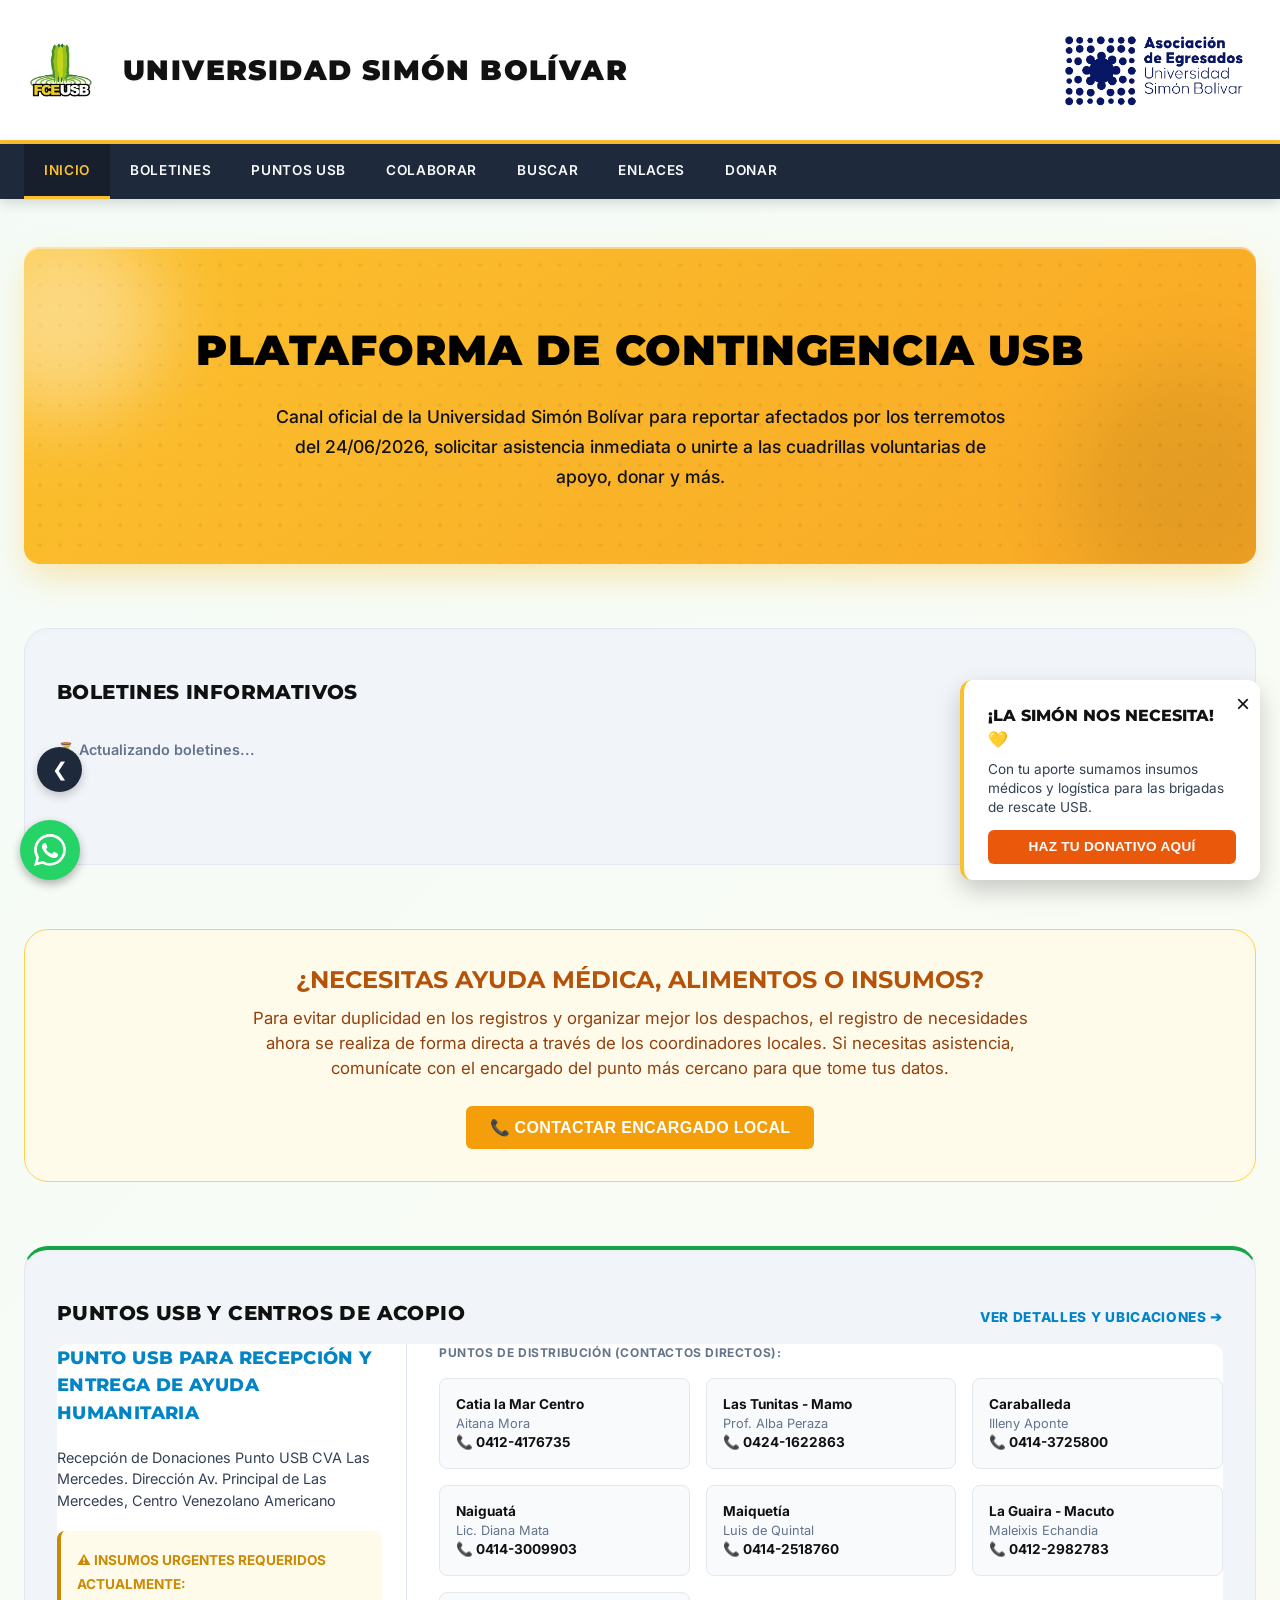
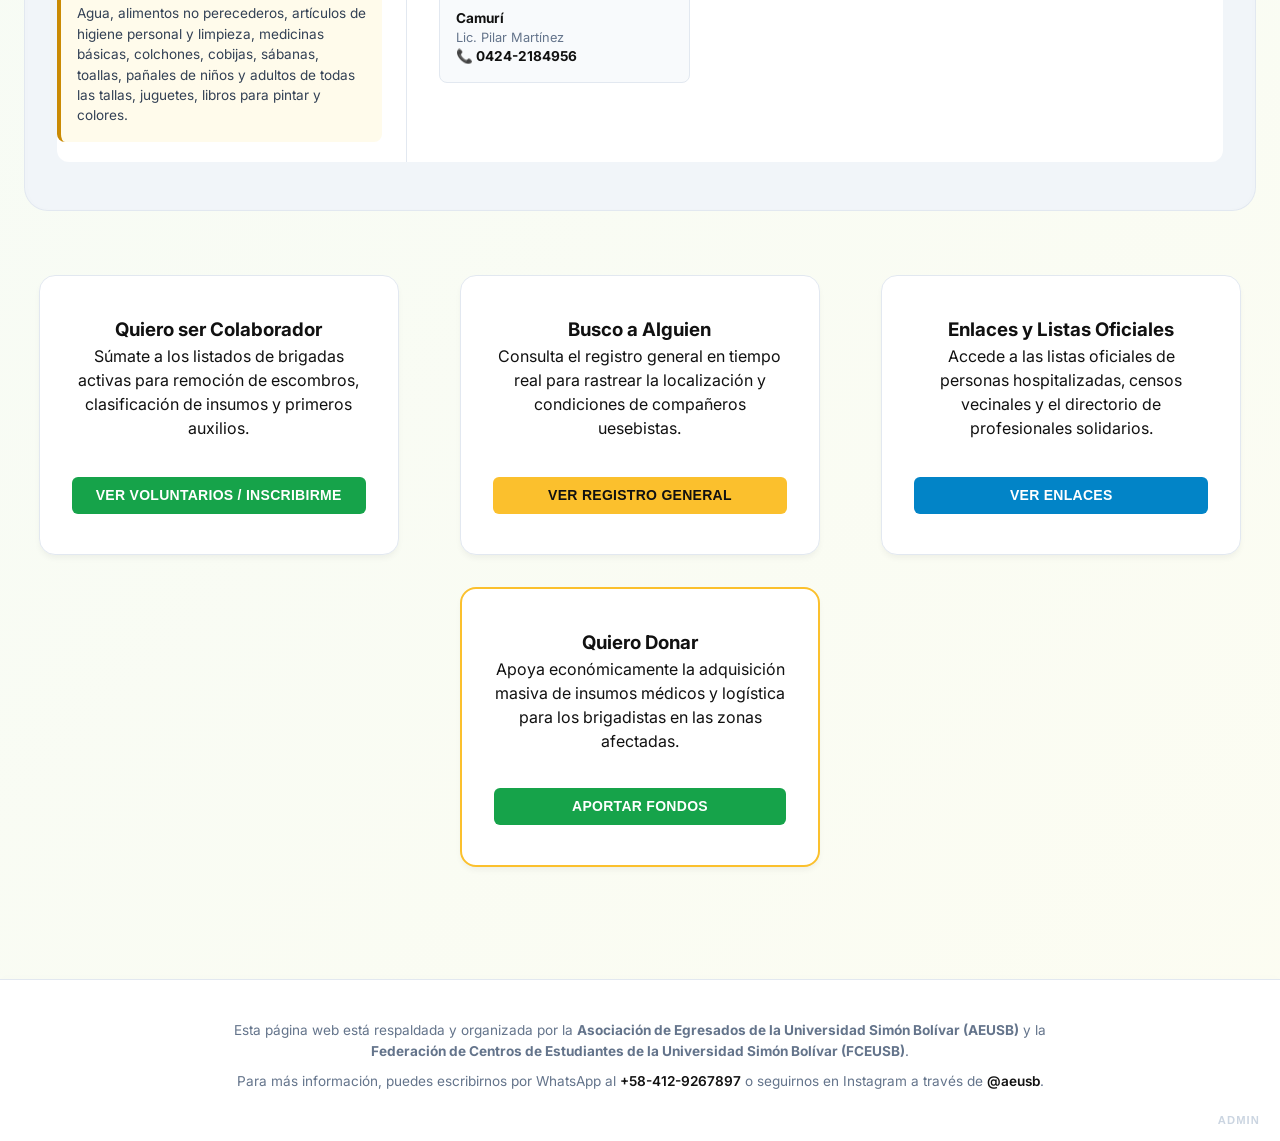
==== index.html @ 389b32c5 "feat: Implement audit system with logging and viewing capabilities for admin users" ====
<!DOCTYPE html>
<html lang="es">
<head>
    <meta charset="UTF-8">
    <meta name="viewport" content="width=device-width, initial-scale=1.0">
    <title>Plataforma de Contingencia USB - Centro de Control Central</title>
    
    <link href="https://fonts.googleapis.com/css2?family=Montserrat:wght@400;500;600;700;800&family=Inter:wght@400;500;600;700&display=swap" rel="stylesheet">
    
    <script src="https://cdnjs.cloudflare.com/ajax/libs/xlsx/0.18.5/xlsx.full.min.js"></script>
    <script src="https://cdn.jsdelivr.net/npm/@supabase/supabase-js@2"></script>
    
    <link rel="stylesheet" href="styles.css">
</head>
<body>

    <div class="brand-bar">
        <div class="container brand-container">
            <div class="brand-left" onclick="navegarA('view-home')">
                <img src="images.png" alt="Logo USB" class="logo-usb">
                <div class="brand-title-block">
                    <h1>Universidad Simón Bolívar</h1>
                </div>
            </div>
            <img src="Logo-AEUSB-fondo-blanco.png" alt="Logo AEUSB" class="logo-aeusb">
        </div>
    </div>

    <nav class="main-nav">
        <div class="container nav-container" id="nav-superior">
            <a class="nav-item active-nav" onclick="navegarA('view-home')">Inicio</a>
            <a class="nav-item" onclick="navegarA('view-todas-noticias')">Boletines</a>
            <a class="nav-item" onclick="navegarA('view-puntos-usb')">Puntos USB</a>
            <a class="nav-item admin-action-header" style="display: none; cursor: pointer;" onclick="navegarA('view-necesito-ayuda')">Censo Ayuda</a>
            <a class="nav-item" onclick="navegarA('view-colaborar')">Colaborar</a>
            <a class="nav-item" onclick="navegarA('view-buscar')">Buscar</a>
            <a class="nav-item" onclick="navegarA('view-enlaces')">Enlaces</a>
            <a class="nav-item" onclick="navegarA('view-donar')">Donar</a>
            <a class="nav-item admin-action-header" style="display: none; cursor: pointer;" onclick="navegarA('view-inventario')">Inventario</a>
            <a class="nav-item admin-action-header" style="display: none; cursor: pointer;" onclick="navegarA('view-etiquetas-logistica'); cargarTablaLogisticaFuerza();">Logística</a>
        </div>
    </nav>

    <main class="main-layout">
        <div class="container">
            
            <!-- ============================================== -->
            <!-- VISTA: HOME (MENÚ PRINCIPAL) -->
            <!-- ============================================== -->
            <section class="app-view active" id="view-home">
                <div class="home-hero">
                    <h2>Plataforma de Contingencia USB</h2>
                    <p>Canal oficial de la Universidad Simón Bolívar para reportar afectados por los terremotos del 24/06/2026, solicitar asistencia inmediata o unirte a las cuadrillas voluntarias de apoyo, donar y más.</p>
                </div>

                <div class="seccion-destacada">
                    <div class="news-header-wrapper">
                        <div class="news-section-header" style="margin-bottom: 0;">
                            <h3>Boletines Informativos</h3>
                        </div>
                        <a class="btn-ver-todas" onclick="navegarA('view-todas-noticias')">Ver todas ➔</a>
                    </div>
                    
                    <div class="carousel-wrapper">
                        <button class="carousel-arrow left" onclick="moverCarrusel(-1)">&#10094;</button>
                        <div class="news-carousel-container" id="carrusel-noticias">
                            <div style="color: var(--text-muted); font-size: 0.9rem; padding: 1rem 0; font-weight: 600;">⏳ Actualizando boletines...</div>
                        </div>
                        <button class="carousel-arrow right" onclick="moverCarrusel(1)">&#10095;</button>
                    </div>
                </div>

                <div class="seccion-destacada" style="background-color: #fffbeb; border-color: #fcd34d; padding: 2rem; margin-bottom: 2rem; text-align: center;">
                    <h3 style="font-family: 'Montserrat', sans-serif; font-size: 1.5rem; color: #b45309; margin-bottom: 0.5rem; text-transform: uppercase;">¿Necesitas ayuda médica, alimentos o insumos?</h3>
                    <p style="color: #92400e; font-size: 1.05rem; max-width: 800px; margin: 0 auto 1.5rem auto;">Para evitar duplicidad en los registros y organizar mejor los despachos, el registro de necesidades ahora se realiza de forma directa a través de los coordinadores locales. Si necesitas asistencia, comunícate con el encargado del punto más cercano para que tome tus datos.</p>
                    <button class="btn" style="font-weight: 700; font-size: 1rem; padding: 0.75rem 1.5rem; background-color: #f59e0b; color: white; border: none;" onclick="navegarA('view-puntos-usb')">📞 Contactar Encargado Local</button>
                </div>

                <div class="seccion-destacada" style="border-top: 4px solid var(--success);">
                    <div class="news-header-wrapper">
                        <div class="news-section-header" style="margin-bottom: 0;">
                            <h3>Puntos USB y Centros de Acopio</h3>
                        </div>
                        <a class="btn-ver-todas" onclick="navegarA('view-puntos-usb')">Ver detalles y ubicaciones ➔</a>
                    </div>
                    
                    <div class="acopio-banner-card" style="margin-bottom: 0; box-shadow: none; border: none; padding: 0;">
                        <div class="acopio-info-side">
                            <h4 style="color: #0284c7;">Punto USB para recepción y Entrega de Ayuda Humanitaria</h4>
                            <p style="font-size: 0.9rem; color: var(--gray-700); margin-bottom: 1.25rem;">Recepción de Donaciones Punto USB CVA Las Mercedes. Dirección Av. Principal de Las Mercedes, Centro Venezolano Americano</p>
                            
                            <div style="background-color: #fffbeb; padding: 1rem; border-radius: 8px; border-left: 4px solid var(--warning); margin-bottom: 1.25rem;">
                                <strong style="color: var(--warning); font-size: 0.85rem; text-transform: uppercase;">⚠️ Insumos urgentes requeridos actualmente:</strong>
                                <p style="font-size: 0.85rem; color: var(--gray-700); margin-top: 0.5rem; line-height: 1.5;">Agua, alimentos no perecederos, artículos de higiene personal y limpieza, medicinas básicas, colchones, cobijas, sábanas, toallas, pañales de niños y adultos de todas las tallas, juguetes, libros para pintar y colores.</p>
                            </div>
                        </div>

                        <div>
                            <p style="font-size: 0.75rem; font-weight: 700; text-transform: uppercase; color: var(--text-muted); margin-bottom: 1rem; letter-spacing: 0.05em;">Puntos de Distribución (Contactos Directos):</p>
                            <ul class="acopio-list-grid">
                                <li><strong>Catia la Mar Centro</strong><br><span style="color: var(--text-muted); font-size: 0.8rem;">Aitana Mora</span><br><span style="color: var(--primary); font-weight: bold;">📞 0412-4176735</span></li>
                                <li><strong>Las Tunitas - Mamo</strong><br><span style="color: var(--text-muted); font-size: 0.8rem;">Prof. Alba Peraza</span><br><span style="color: var(--primary); font-weight: bold;">📞 0424-1622863</span></li>
                                <li><strong>Caraballeda</strong><br><span style="color: var(--text-muted); font-size: 0.8rem;">Illeny Aponte</span><br><span style="color: var(--primary); font-weight: bold;">📞 0414-3725800</span></li>
                                <li><strong>Naiguatá</strong><br><span style="color: var(--text-muted); font-size: 0.8rem;">Lic. Diana Mata</span><br><span style="color: var(--primary); font-weight: bold;">📞 0414-3009903</span></li>
                                <li><strong>Maiquetía</strong><br><span style="color: var(--text-muted); font-size: 0.8rem;">Luis de Quintal</span><br><span style="color: var(--primary); font-weight: bold;">📞 0414-2518760</span></li>
                                <li><strong>La Guaira - Macuto</strong><br><span style="color: var(--text-muted); font-size: 0.8rem;">Maleixis Echandia</span><br><span style="color: var(--primary); font-weight: bold;">📞 0412-2982783</span></li>
                                <li><strong>Camurí</strong><br><span style="color: var(--text-muted); font-size: 0.8rem;">Lic. Pilar Martínez</span><br><span style="color: var(--primary); font-weight: bold;">📞 0424-2184956</span></li>
                            </ul>
                        </div>
                    </div>
                </div>
                
                <div class="home-grid-buttons">
                    <div class="action-card admin-action-header" style="display: none;" onclick="navegarA('view-necesito-ayuda')">
                        <div>
                            <h3>Censo de Afectados</h3>
                            <p>Módulo exclusivo para administradores. Ingresa y gestiona los requerimientos de la comunidad en tu punto de acopio.</p>
                        </div>
                        <button class="btn btn-warning btn-block">Gestionar Solicitudes</button>
                    </div>

                    <div class="action-card admin-action-header" style="display: none;" onclick="navegarA('view-inventario')">
                        <div>
                            <h3>Inventario General</h3>
                            <p>Consulta y gestiona las existencias de medicinas, alimentos, higiene y refugio en los puntos de acopio.</p>
                        </div>
                        <button class="btn btn-primary btn-block" style="background-color: #3b82f6; color: white;">Ver Inventario</button>
                    </div>

                    <div class="action-card" onclick="navegarA('view-colaborar')">
                        <div>
                            <h3>Quiero ser Colaborador</h3>
                            <p>Súmate a los listados de brigadas activas para remoción de escombros, clasificación de insumos y primeros auxilios.</p>
                        </div>
                        <button class="btn btn-success btn-block">Ver Voluntarios / Inscribirme</button>
                    </div>

                    <div class="action-card" onclick="navegarA('view-buscar')">
                        <div>
                            <h3>Busco a Alguien</h3>
                            <p>Consulta el registro general en tiempo real para rastrear la localización y condiciones de compañeros uesebistas.</p>
                        </div>
                        <button class="btn btn-primary btn-block">Ver Registro General</button>
                    </div>

                    <div class="action-card" onclick="navegarA('view-enlaces')">
                        <div>
                            <h3>Enlaces y Listas Oficiales</h3>
                            <p>Accede a las listas oficiales de personas hospitalizadas, censos vecinales y el directorio de profesionales solidarios.</p>
                        </div>
                        <button class="btn btn-primary btn-block" style="background-color: #0284c7; color: white;">Ver Enlaces</button>
                    </div>

                    <div class="action-card donate-pulse" onclick="navegarA('view-donar')">
                        <div>
                            <h3>Quiero Donar</h3>
                            <p>Apoya económicamente la adquisición masiva de insumos médicos y logística para los brigadistas en las zonas afectadas.</p>
                        </div>
                        <button class="btn btn-success btn-block" style="background-color: var(--success);">Aportar Fondos</button>
                    </div>

                    <div class="action-card admin-action-header" id="btn-acceso-logistica" style="display: none; border-top: 4px solid #f59e0b;">
                        <div style="text-align: center; margin-bottom: 1.5rem; flex: 1;">
                            <h3 style="font-size: 1.25rem; margin-bottom: 0.5rem; color: var(--slate-800); text-transform: uppercase;">Logística y Envíos</h3>
                            <p style="color: var(--text-muted); font-size: 0.95rem; margin: 0;">Panel de control para registrar pedidos y generar las facturas de despacho.</p>
                        </div>
                        <button class="btn btn-block" style="background-color: #f59e0b; color: white; border: none; font-weight: bold;" onclick="navegarA('view-etiquetas-logistica'); cargarTablaLogisticaFuerza();">GESTIONAR DESPACHOS</button>    
                    </div>

                    <div class="action-card" id="btn-auditoria-admin" style="display: none; border-top: 4px solid #1e293b;" onclick="verAuditoria()">
                        <div style="text-align: center; margin-bottom: 1.5rem; flex: 1;">
                            <h3 style="font-size: 1.25rem; margin-bottom: 0.5rem; color: #1e293b; text-transform: uppercase;">🕵️Auditoría General</h3>
                            <p style="color: var(--text-muted); font-size: 0.95rem; margin: 0;">Registro de cambios, subidas y eliminaciones.</p>
                        </div>
                        <button class="btn btn-block" style="background-color: #1e293b; color: white; border: none; font-weight: bold;">VER HISTORIAL</button>    
                    </div>
                </div>
            </section>

            <!-- ============================================== -->
            <!-- VISTA: PUNTOS USB (TARJETAS CON WHATSAPP) -->
            <!-- ============================================== -->
            <section class="app-view" id="view-puntos-usb">
                <div class="toolbar"><button class="btn btn-primary" onclick="navegarA('view-home')">⬅ Volver al inicio</button></div>
                
                <div class="dashboard-hero" style="background-color: var(--slate-800); color: white; padding: 3rem 2rem; margin-bottom: 2.5rem; text-align: center;">
                    <h2 style="font-family: 'Montserrat', sans-serif; font-size: 2rem; color: var(--accent); margin-bottom: 1rem; text-transform: uppercase;">Red de Distribución USB</h2>
                    <p style="max-width: 800px; margin: 0 auto; font-size: 1.05rem; line-height: 1.6; color: #e2e8f0;">Conoce a detalle los puntos estratégicos donde estaremos canalizando la ayuda humanitaria recolectada en el CVA.</p>
                </div>

                <div class="admin-action-header" id="panel-estadisticas-admin" style="display: none; margin-bottom: 2.5rem;">
                    <div class="dashboard-hero" style="background-color: #0f172a; padding: 2rem; border-radius: 12px; margin-bottom: 0;">
                        <h3 style="font-family: 'Montserrat', sans-serif; font-size: 1.4rem; color: #f59e0b; margin-bottom: 1rem; text-transform: uppercase; text-align: center;">📊 Conteo de Afectados por Punto</h3>
                        <div class="stats-bar" id="stats-puntos-acopio" style="margin-top: 0; justify-content: center; display: flex; flex-wrap: wrap; gap: 15px;">
                            <div style="text-align: center; color: #94a3b8; width: 100%;">Cargando estadísticas...</div>
                        </div>
                    </div>
                </div>

                <div style="background-color: #f0fdf4; color: #166534; padding: 1.5rem; border-radius: 12px; font-size: 0.95rem; margin-bottom: 2.5rem; border-left: 5px solid var(--success); line-height: 1.6; box-shadow: 0 4px 6px -1px rgba(0,0,0,0.05);">
                    <strong>AVISO IMPORTANTE:</strong> Estos puntos de distribución están destinados <strong>exclusivamente</strong> a brindar apoyo a miembros de la comunidad USB (Estudiantes, profesores, personal administrativo/obrero, egresados y familiares directos).
                </div>

                <div style="background-color: #fffbeb; color: #92400e; padding: 1.5rem; border-radius: 12px; font-size: 0.95rem; margin-bottom: 2.5rem; border-left: 5px solid var(--warning); line-height: 1.6; box-shadow: 0 4px 6px -1px rgba(0,0,0,0.05);">
                    <h4 style="margin: 0 0 0.5rem 0; color: #b45309; font-size: 1.1rem; text-transform: uppercase;">¿Necesitas solicitar insumos?</h4>
                    Si tú o tu familia requieren asistencia (alimentos, agua, higiene, medicinas o refugio), <strong>ponte en contacto vía WhatsApp o llamada con la persona encargada del punto USB más cercano a tu zona</strong> detallado a continuación. Ellos se encargarán de ingresarte al censo oficial y manifestar tus necesidades.
                </div>

                <div style="margin-bottom: 2.5rem; border-radius: 12px; overflow: hidden; border: 1px solid var(--gray-200); box-shadow: 0 10px 15px -3px rgba(0,0,0,0.05);">
                    <div style="background-color: var(--slate-800); color: white; padding: 1rem 1.5rem; display: flex; justify-content: space-between; align-items: center; flex-wrap: wrap; gap: 10px;">
                        <h3 style="margin: 0; font-family: 'Montserrat', sans-serif; font-size: 1.1rem; text-transform: uppercase; color: var(--accent);">🗺️ Ubicación de los Puntos</h3>
                        <a href="https://www.google.com/maps/d/u/0/edit?mid=1zvJrayhhGa_VtWbytYlrQFCsQpmw_F4&usp=sharing" target="_blank" class="btn btn-primary" style="padding: 0.5rem 1rem; font-size: 0.85rem; background-color: var(--accent); color: var(--primary); text-decoration: none; font-weight: bold;">📍 Abrir en Google Maps</a>
                    </div>
                    <iframe src="https://www.google.com/maps/d/embed?mid=1zvJrayhhGa_VtWbytYlrQFCsQpmw_F4" width="100%" height="450" style="border:0; display: block;" allowfullscreen="" loading="lazy" title="Mapa de Puntos USB"></iframe>
                </div>

                <div style="display: grid; grid-template-columns: repeat(auto-fit, minmax(320px, 1fr)); gap: 2rem;">
                    
                    <div class="panel-card" style="margin: 0; display: flex; flex-direction: column; height: 100%; border-top: 4px solid var(--success);">
                        <div class="panel-header" style="background-color: white;">
                            <div class="panel-title" style="color: var(--success); font-size: 1.1rem;">📍 Catia la Mar Centro</div>
                        </div>
                        <div class="panel-body" style="flex: 1; display: flex; flex-direction: column;">
                            <p style="margin-bottom: 0.75rem; font-size: 0.95rem;"><strong>Encargada:</strong> Aitana Mora</p>
                            <p style="margin-bottom: 1.5rem; font-size: 0.95rem;"><strong>Teléfono:</strong> 0412-4176735</p>
                            <a href="https://wa.me/584124176735" target="_blank" class="btn btn-success btn-block" style="margin-top: auto;">Hablar por WhatsApp</a>
                        </div>
                    </div>

                    <div class="panel-card" style="margin: 0; display: flex; flex-direction: column; height: 100%; border-top: 4px solid var(--success);">
                        <div class="panel-header" style="background-color: white;">
                            <div class="panel-title" style="color: var(--success); font-size: 1.1rem;">📍 Las Tunitas - Mamo</div>
                        </div>
                        <div class="panel-body" style="flex: 1; display: flex; flex-direction: column;">
                            <p style="margin-bottom: 0.75rem; font-size: 0.95rem;"><strong>Encargada:</strong> Prof. Alba Peraza</p>
                            <p style="margin-bottom: 1.5rem; font-size: 0.95rem;"><strong>Teléfono:</strong> 0424-1622863</p>
                            <a href="https://wa.me/584241622863" target="_blank" class="btn btn-success btn-block" style="margin-top: auto;">Hablar por WhatsApp</a>
                        </div>
                    </div>

                    <div class="panel-card" style="margin: 0; display: flex; flex-direction: column; height: 100%; border-top: 4px solid var(--success);">
                        <div class="panel-header" style="background-color: white;">
                            <div class="panel-title" style="color: var(--success); font-size: 1.1rem;">📍 Caraballeda</div>
                        </div>
                        <div class="panel-body" style="flex: 1; display: flex; flex-direction: column;">
                            <p style="margin-bottom: 0.75rem; font-size: 0.95rem;"><strong>Encargada:</strong> Illeny Aponte</p>
                            <p style="margin-bottom: 1.5rem; font-size: 0.95rem;"><strong>Teléfono:</strong> 0414-3725800</p>
                            <a href="https://wa.me/584143725800" target="_blank" class="btn btn-success btn-block" style="margin-top: auto;">Hablar por WhatsApp</a>
                        </div>
                    </div>

                    <div class="panel-card" style="margin: 0; display: flex; flex-direction: column; height: 100%; border-top: 4px solid var(--success);">
                        <div class="panel-header" style="background-color: white;">
                            <div class="panel-title" style="color: var(--success); font-size: 1.1rem;">📍 Naiguatá</div>
                        </div>
                        <div class="panel-body" style="flex: 1; display: flex; flex-direction: column;">
                            <p style="margin-bottom: 0.75rem; font-size: 0.95rem;"><strong>Encargada:</strong> Lic. Diana Mata</p>
                            <p style="margin-bottom: 1.5rem; font-size: 0.95rem;"><strong>Teléfono:</strong> 0414-3009903</p>
                            <a href="https://wa.me/584143009903" target="_blank" class="btn btn-success btn-block" style="margin-top: auto;">Hablar por WhatsApp</a>
                        </div>
                    </div>

                    <div class="panel-card" style="margin: 0; display: flex; flex-direction: column; height: 100%; border-top: 4px solid var(--success);">
                        <div class="panel-header" style="background-color: white;">
                            <div class="panel-title" style="color: var(--success); font-size: 1.1rem;">📍 Camurí</div>
                        </div>
                        <div class="panel-body" style="flex: 1; display: flex; flex-direction: column;">
                            <p style="margin-bottom: 0.75rem; font-size: 0.95rem;"><strong>Encargada:</strong> Lic. Pilar Martínez</p>
                            <p style="margin-bottom: 1.5rem; font-size: 0.95rem;"><strong>Teléfono:</strong> 0424-2184956</p>
                            <a href="https://wa.me/584242184956" target="_blank" class="btn btn-success btn-block" style="margin-top: auto;">Hablar por WhatsApp</a>
                        </div>
                    </div>

                    <div class="panel-card" style="margin: 0; display: flex; flex-direction: column; height: 100%; border-top: 4px solid var(--success);">
                        <div class="panel-header" style="background-color: white;">
                            <div class="panel-title" style="color: var(--success); font-size: 1.1rem;">📍 CVA Las Mercedes (Caracas)</div>
                        </div>
                        <div class="panel-body" style="flex: 1; display: flex; flex-direction: column;">
                            <p style="margin-bottom: 0.75rem; font-size: 0.95rem;"><strong>Encargado:</strong> Equipo AEUSB</p>
                            <p style="margin-bottom: 1.5rem; font-size: 0.95rem;"><strong>Teléfono:</strong> 0412-9267897</p>
                            <a href="https://wa.me/584129267897" target="_blank" class="btn btn-success btn-block" style="margin-top: auto;">Hablar por WhatsApp</a>
                        </div>
                    </div>

                    <div class="panel-card" style="margin: 0; display: flex; flex-direction: column; height: 100%; border-top: 4px solid var(--success);">
                        <div class="panel-header" style="background-color: white;">
                            <div class="panel-title" style="color: var(--success); font-size: 1.1rem;">📍 Maiquetía</div>
                        </div>
                        <div class="panel-body" style="flex: 1; display: flex; flex-direction: column;">
                            <p style="margin-bottom: 0.75rem; font-size: 0.95rem;"><strong>Encargado:</strong> Luis de Quintal</p>
                            <p style="margin-bottom: 1.5rem; font-size: 0.95rem;"><strong>Teléfono:</strong> 0414-2518760</p>
                            <a href="https://wa.me/584142518760" target="_blank" class="btn btn-success btn-block" style="margin-top: auto;">Hablar por WhatsApp</a>
                        </div>
                    </div>

                    <div class="panel-card" style="margin: 0; display: flex; flex-direction: column; height: 100%; border-top: 4px solid var(--success);">
                        <div class="panel-header" style="background-color: white;">
                            <div class="panel-title" style="color: var(--success); font-size: 1.1rem;">📍 La Guaira - Macuto</div>
                        </div>
                        <div class="panel-body" style="flex: 1; display: flex; flex-direction: column;">
                            <p style="margin-bottom: 0.75rem; font-size: 0.95rem;"><strong>Encargada:</strong> Maleixis Echandia</p>
                            <p style="margin-bottom: 1.5rem; font-size: 0.95rem;"><strong>Teléfono:</strong> 0412-2982783</p>
                            <a href="https://wa.me/584122982783" target="_blank" class="btn btn-success btn-block" style="margin-top: auto;">Hablar por WhatsApp</a>
                        </div>
                    </div>

                </div>
            </section>

            <!-- ============================================== -->
            <!-- VISTA: NECESITO AYUDA -->
            <!-- ============================================== -->
            <section class="app-view" id="view-necesito-ayuda">
                <div class="toolbar"><button class="btn btn-primary" onclick="navegarA('view-home')">⬅ Volver al menú principal</button></div>
                
                <div class="grid-system" id="mallaAyuda">
                    <div class="left-column">
                        <div class="panel-card" style="border-top: 4px solid var(--warning);">
                            <div class="panel-header"><div class="panel-title" id="form-mode-title-ayuda">Formulario de Solicitud de Auxilio</div></div>
                            <div class="panel-body">
                                <form id="formSolicitudAyuda">
                                    <div class="form-row">
                                        <div class="form-group">
                                            <label class="form-label">Punto USB de Acopio más cercano *</label>
                                            <select id="puntoUsbForm" class="form-select" required>
                                                <option value="Catia la Mar Centro">Catia la Mar Centro</option>
                                                <option value="Las Tunitas - Mamo">Las Tunitas - Mamo</option>
                                                <option value="Caraballeda">Caraballeda</option>
                                                <option value="Naiguatá">Naiguatá</option>
                                                <option value="Camurí Grande">Camurí Grande</option>
                                                <option value="Maiquetía">Maiquetía</option>
                                                <option value="La Guaira - Macuto">La Guaira - Macuto</option>
                                                <option value="CVA Las Mercedes (Caracas)">CVA Las Mercedes (Caracas)</option>
                                            </select>
                                        </div>
                                    </div>

                                    <div class="form-row">
                                        <div class="form-group">
                                            <label class="form-label">Nombre Completo *</label>
                                            <input type="text" id="nombreAfectado" class="form-input" required>
                                        </div>
                                        <div class="form-group">
                                            <label class="form-label">Cédula de Identidad *</label>
                                            <input type="text" id="cedulaAfectado" class="form-input" required>
                                        </div>
                                    </div>

                                    <div class="form-group">
                                        <label class="form-label">Dirección Completa (Estado, Ciudad, Sector exacto) *</label>
                                        <textarea id="ubicacionAfectado" class="form-textarea" required placeholder="Ej: La Guaira, Maiquetía, Calle Los Baños..."></textarea>
                                    </div>

                                    <div class="form-row">
                                        <div class="form-group">
                                            <label class="form-label">Teléfono Móvil *</label>
                                            <input type="text" id="telefonoAfectado" class="form-input" required>
                                        </div>
                                        <div class="form-group">
                                            <label class="form-label">Correo Electrónico *</label>
                                            <input type="email" id="correoAfectado" class="form-input" required placeholder="usuario@correo.com">
                                        </div>
                                    </div>

                                    <div class="form-row">
                                        <div class="form-group">
                                            <label class="form-label">Vínculo con la USB *</label>
                                            <select id="grupoAfectado" class="form-select" required>
                                                <option value="Estudiante">Estudiante</option>
                                                <option value="Profesor">Profesor</option>
                                                <option value="Administrativo">Empleado / Administrativo</option>
                                                <option value="Obrero">Obrero</option>
                                                <option value="Egresado">Egresado</option>
                                            </select>
                                        </div>
                                        <div class="form-group">
                                            <label class="form-label">Carnet USB (Opcional)</label>
                                            <input type="text" id="carnetAfectado" class="form-input" placeholder="Ej: 15-10123">
                                        </div>
                                    </div>

                                    <div class="form-row">
                                        <div class="form-group">
                                            <label class="form-label" style="color: var(--danger);">¿Es Damnificado? *</label>
                                            <div class="checkbox-grid" style="display: flex; gap: 15px;">
                                                <label class="checkbox-label"><input type="radio" name="damnificadoAfectado" value="si" required> Sí</label>
                                                <label class="checkbox-label"><input type="radio" name="damnificadoAfectado" value="no" required> No</label>
                                            </div>
                                        </div>
                                        <div class="form-group">
                                            <label class="form-label" style="color: var(--warning);">Atención Médica Requerida</label>
                                            <textarea id="atencionMedica" class="form-textarea" rows="2" placeholder="Especifique qué atención médica necesita..."></textarea>
                                        </div>
                                    </div>

                                    <div class="form-row">
                                        <div class="form-group">
                                            <label class="form-label">Total de personas viviendo con usted actualmente *</label>
                                            <input type="number" id="personasHogar" class="form-input" min="1" required>
                                        </div>
                                        <div class="form-group">
                                            <label class="form-label">Cuántos niños en el hogar *</label>
                                            <input type="number" id="ninosHogar" class="form-input" min="0" value="0" required>
                                        </div>
                                    </div>

                                    <div class="form-group">
                                        <label class="form-label">Cuántos adultos mayores en el hogar *</label>
                                        <input type="number" id="adultosMayores" class="form-input" min="0" value="0" required>
                                    </div>

                                    <h4 style="font-family: 'Montserrat', sans-serif; font-size: 0.95rem; font-weight: 700; color: var(--primary); margin-top: 1.5rem; margin-bottom: 1rem; border-bottom: 1px solid var(--gray-200); padding-bottom: 0.5rem; text-transform: uppercase;">📦 Requerimientos Logísticos (Opcional)</h4>
    
                                        <div class="form-row">
                                            <div class="form-group">
                                                <label class="form-label">Medicina e Insumos Médicos</label>
                                                <textarea id="reqMedicina" class="form-textarea" placeholder="Ej: Losartán 50mg, Inyectadoras..."></textarea>
                                            </div>
                                            <div class="form-group">
                                                <label class="form-label" style="color: #0284c7; font-weight: 700;">Alimentos, Agua, Limpieza e Higiene</label>
                                                <textarea id="reqAliLim" class="form-textarea" placeholder="Ej: Harina, Agua potable, Pañales, Jabón..."></textarea>
                                            </div>
                                        </div>
                                        
                                        <div class="form-group">
                                            <label class="form-label">Otras Solicitudes (General)</label>
                                            <textarea id="reqOtras" class="form-textarea" placeholder="Ej: Ropa niño talla 6, Cobijas, Colchones..."></textarea>
                                        </div>

                                    <div class="form-group">
                                        <label class="form-label">Observaciones Adicionales</label>
                                        <textarea id="observacionesAfectado" class="form-textarea" placeholder="Notas extra del caso..."></textarea>
                                    </div>

                                    <button type="submit" class="btn btn-warning btn-block" id="btn-submit-ayuda">Registrar Solicitud</button>
                                    <div id="cancel-edit-container-ayuda"></div>
                                </form>
                            </div>
                        </div>
                    </div>
                    <div class="right-column" id="panel-tabla-solicitudes" style="display: none;">
                        
                        <div class="import-zone" id="dropZoneAyuda" onclick="document.getElementById('excelFileAyuda').click()" style="display: none; margin-bottom: 1.5rem; border-color: var(--warning); background-color: #fffbeb;">
                            <p style="color: #b45309;"><strong>📥 IMPORTACIÓN MAESTRA: Haz clic o arrastra tu archivo Excel de Censo</strong></p>
                            <input type="file" id="excelFileAyuda" accept=".xlsx, .xls, .csv" style="display:none">
                        </div>

                        <div class="toolbar" style="background: #f8fafc; padding: 1rem; border-radius: 8px; border: 1px solid var(--gray-200); gap: 10px; display: flex; flex-wrap: wrap;">
                            <div style="font-family:'Montserrat'; font-weight:800; text-transform:uppercase; font-size:0.9rem; width: 100%; color: var(--warning); margin-bottom: 5px;">Filtros de Búsqueda y Control</div>
                            
                            <div class="search-box" style="flex: 1; min-width: 200px;">
                                <input type="text" id="buscarAyudaInput" placeholder="🔍 Buscar nombre o cédula...">
                            </div>
                            
                            <select id="filtroDamnificado" class="form-select" style="width: auto; flex: 1; min-width: 140px;">
                                <option value="Todos">Damnificado: Todos</option>
                                <option value="SÍ">Sí, perdió vivienda</option>
                                <option value="NO">No</option>
                            </select>
                            
                            <select id="filtroDespacho" class="form-select" style="width: auto; flex: 1; min-width: 140px;">
                                <option value="Todos">Despacho: Todos</option>
                                <option value="Sin Pedido">Sin Pedido</option>
                                <option value="Pendiente">Pendiente por armar</option>
                                <option value="En Proceso">En Proceso (Empacando)</option>
                                <option value="Despachado">Entregado / Despachado</option>
                            </select>
                            
                            <select id="filtroCentro" class="form-select" style="width: auto; flex: 1; min-width: 150px; display: none;">
                                <option value="Todos">Centro: Todos</option>
                                <option value="Catia la Mar Centro">Catia la Mar Centro</option>
                                <option value="Las Tunitas - Mamo">Las Tunitas - Mamo</option>
                                <option value="Caraballeda">Caraballeda</option>
                                <option value="Naiguatá">Naiguatá</option>
                                <option value="Camurí Grande">Camurí Grande</option>
                                <option value="Maiquetía">Maiquetía</option>
                                <option value="La Guaira - Macuto">La Guaira - Macuto</option>
                                <option value="CVA Las Mercedes (Caracas)">CVA Las Mercedes (Caracas)</option>
                            </select>
                            
                            <button id="btnFiltroDupAyuda" class="btn btn-warning admin-action-header" style="width: auto; flex: 1; min-width: 160px; font-weight: bold; padding: 0.5rem;" onclick="toggleDuplicadosAyuda()">🚨 Filtrar Duplicados</button>
                            <button id="btnExportarAyuda" class="btn btn-warning" style="display: none; min-width: 150px; flex: 1;">⬇️ Descargar Excel</button>
                        </div>
                        
                        <div class="table-container">
                            <table>
                                <thead id="theadAyuda"></thead>
                                <tbody id="tablaAyudaCuerpo"></tbody>
                            </table>
                        </div>
                    </div>
                </div>
            </section>

            <!-- ============================================== -->
            <!-- VISTA: QUIERO SER COLABORADOR -->
            <!-- ============================================== -->
            <section class="app-view" id="view-colaborar">
                <div class="toolbar"><button class="btn btn-primary" onclick="navegarA('view-home')">⬅ Volver al menú principal</button></div>
                <div class="grid-system" id="mallaColaboradores">
                    <div class="left-column">
                        <div class="panel-card" style="border-top: 4px solid var(--success);">
                            <div class="panel-header"><div class="panel-title" id="form-mode-title-colab">Inscripción de Voluntarios</div></div>
                            <div class="panel-body">
                                <form id="colaboradorForm">
                                    <div class="form-group"><label class="form-label">Nombre y Apellido *</label><input type="text" id="colab_nombre" class="form-input" required></div>
                                    <div class="form-group"><label class="form-label">Teléfono Móvil *</label><input type="text" id="colab_telefono" class="form-input" required></div>
                                    <div class="form-row">
                                        <div class="form-group">
                                            <label class="form-label">Vínculo con la USB *</label>
                                            <select id="colab_cargo" class="form-select" required>
                                                <option value="Estudiante">Estudiante USB</option>
                                                <option value="Profesor">Profesor USB</option>
                                                <option value="Egresado">Egresado USB</option>
                                                <option value="Administrativo">Administrativo USB</option>
                                                <option value="Obrero">Obrero USB</option>
                                                <option value="Externo">Externo</option>
                                            </select>
                                        </div>
                                        <div class="form-group">
                                            <label class="form-label">Área de Apoyo Principal *</label>
                                            <select id="colab_area" class="form-select" required>
                                                <option value="Remoción de Escombros">Remoción de Escombros</option>
                                                <option value="Recolección de Insumos">Recolección de Insumos</option>
                                                <option value="Logística y Transporte">Logística y Transporte</option>
                                                <option value="Primeros Auxilios">Primeros Auxilios</option>
                                                <option value="Inspecciones Técnicas">Inspecciones Técnicas / Estructuras</option>
                                            </select>
                                        </div>
                                    </div>
                                    <div class="form-row">
                                        <div class="form-group">
                                            <label class="form-label">Ubicación Residencial Base *</label>
                                            <input type="text" id="colab_ubicacion_geo" class="form-input" required placeholder="Ej: Caracas, Guatire, Catia La Mar">
                                        </div>
                                        <div class="form-group">
                                            <label class="form-label">Disponibilidad de Traslado *</label>
                                            <select id="colab_traslado" class="form-select" required>
                                                <option value="Dispone de transporte propio">Dispone de transporte propio</option>
                                                <option value="Hay que buscarlo">Hay que buscarlo (No tiene movilización)</option>
                                                <option value="No especifica">No especifica</option>
                                            </select>
                                        </div>
                                    </div>
                                    <div class="form-row">
                                        <div class="form-group"><label class="form-label">Lugar de Voluntariado *</label><select id="colab_lugar" class="form-select" required><option value="Punto de Acopio USB">Punto de Acopio USB</option><option value="Otro Lugar">Otro Lugar (Especificar en observaciones)</option></select></div>
                                        <div class="form-group"><label class="form-label">¿Dispone de Vehículo de Apoyo? *</label><select id="colab_vehiculo" class="form-select" required><option value="No">No poseo vehículo</option><option value="Carro">Sí (Carro)</option><option value="Moto">Sí (Moto)</option><option value="Maquinaria / Camión">Sí (Maquinaria / Camión)</option></select></div>
                                    </div>
                                    <div class="form-group">
                                        <label class="form-label">Tipo de Ofrecimiento Detallado *</label>
                                        <select id="colab_ofrecimiento_det" class="form-select" required>
                                            <option value="Alimentos, Ropa, Art. Higiene, Colchonetas">Alimentos, Ropa, Art. Higiene, Colchonetas</option>
                                            <option value="Medicinas">Medicinas</option>
                                            <option value="Inspecciones">Inspecciones Técnicas</option>
                                            <option value="Otro">Otro (Especificar detalles en las notas adicionales)</option>
                                        </select>
                                    </div>
                                    <div class="form-group"><label class="form-label">Disponibilidad / Notas Adicionales</label><input type="text" id="colab_notas" class="form-input" placeholder="Ej: Fines de semana enteros"></div>
                                    <button type="submit" class="btn btn-success btn-block" id="btn-submit-colab">Registrarse como Voluntario</button>
                                    <div id="cancel-edit-container-colab"></div>
                                </form>
                            </div>
                        </div>
                    </div>
                    <div class="right-column" id="panel-tabla-colaboradores">
                        <div class="toolbar">
                            <div style="font-family:'Montserrat'; font-weight:700; text-transform:uppercase; font-size:0.9rem; flex:1; color: var(--success);">Cuadrillas de Apoyo Registradas</div>
                            <button id="btnExportarColab" class="btn btn-primary" style="background-color: var(--primary); color: white; display: none;">Descargar Excel Voluntarios</button>
                        </div>
                        <div class="table-container">
                            <table>
                                <thead id="theadColab"></thead>
                                <tbody id="tablaColabCuerpo"></tbody>
                            </table>
                        </div>
                    </div>
                </div>
            </section>

            <!-- ============================================== -->
            <!-- VISTA: BUSCAR A ALGUIEN -->
            <!-- ============================================== -->
            <section class="app-view" id="view-buscar">
                <div class="toolbar"><button class="btn btn-primary" onclick="navegarA('view-home')">⬅ Volver al menú principal</button></div>
                <div class="dashboard-hero">
                    <div class="container hero-context">
                        <p>Sistema Integral de Registro y Monitoreo de Afectados</p>
                        <div class="stats-bar">
                            <div class="stat-card"><span class="stat-value" id="stat-total">0</span><span class="stat-label">TOTAL CENTRAL</span></div>
                            <div class="stat-card"><span class="stat-value" id="stat-atrapados">0</span><span class="stat-label">EMERGENCIA / ATRAPADOS</span></div>
                            <div class="stat-card"><span class="stat-value" id="stat-vivos">0</span><span class="stat-label">REPORTADOS BIEN</span></div>
                            <div class="stat-card"><span class="stat-value" id="stat-desaparecidos">0</span><span class="stat-label">SIN INFORMACIÓN</span></div>
                            <div class="stat-card"><span class="stat-value" id="stat-desaparecidos-real">0</span><span class="stat-label">DESAPARECIDOS</span></div>
                            <div class="stat-card"><span class="stat-value" id="stat-fallecidos">0</span><span class="stat-label">FALLECIDOS</span></div>
                        </div>
                    </div>
                </div>
                <div class="grid-system" id="mallaPrincipal">
                    <div class="left-column" id="panel-formulario-afectado" style="display: none;">
                        <div class="panel-card">
                            <div class="panel-header"><div class="panel-title" id="form-mode-title-afectado">Registro Afectado</div></div>
                            <div class="panel-body">
                                <form id="registroForm">
                                    <div class="form-group"><label class="form-label">Nombre Completo *</label><input type="text" id="nombre" class="form-input" required></div>
                                    <div class="form-row">
                                        <div class="form-group"><label class="form-label">Cédula</label><input type="text" id="cedula_id" class="form-input"></div>
                                        <div class="form-group"><label class="form-label">Teléfono Contacto</label><input type="text" id="telefono_id" class="form-input"></div>
                                    </div>
                                    <div class="form-row">
                                        <div class="form-group">
                                            <label class="form-label">Comunidad *</label>
                                            <select id="comunidad" class="form-select" required>
                                                <option value="Universidad Simón Bolívar">Universidad Simón Bolívar</option>
                                                <option value="Externo">Externo</option>
                                            </select>
                                        </div>
                                        <div class="form-group">
                                            <label class="form-label">Grupo (Cargo) *</label>
                                            <select id="grupo" class="form-select" required>
                                                <option value="Estudiante">Estudiante</option>
                                                <option value="Profesor">Profesor</option>
                                                <option value="Egresado">Egresado</option>
                                                <option value="Administrativo">Administrativo</option>
                                                <option value="Obrero">Obrero</option>
                                                <option value="Externo">Externo</option>
                                            </select>
                                        </div>
                                    </div>
                                    <div class="form-row">
                                        <div class="form-group">
                                            <label class="form-label">Situación Actual *</label>
                                            <select id="estado" class="form-select" required>
                                                <option value="Sin Información">Sin Información</option>
                                                <option value="Desaparecido">Desaparecido</option>
                                                <option value="Con Vida">Reportados Bien / Con Vida</option>
                                                <option value="Atrapado">En Situación de Emergencia / Atrapado</option>
                                                <option value="Fallecido">Fallecido</option>
                                            </select>
                                        </div>
                                        <div class="form-group">
                                            <label class="form-label">¿Es Damnificado? *</label>
                                            <select id="es_damnificado" class="form-select" required>
                                                <option value="Sí">Sí</option>
                                                <option value="No">No</option>
                                                <option value="No sé">No sé</option>
                                            </select>
                                        </div>
                                    </div>
                                    <div class="form-group"><label class="form-label">Ubicación</label><input type="text" id="ubicacion" class="form-input"></div>
                                    <div class="form-group"><label class="form-label">Observación</label><input type="text" id="observaciones" class="form-input"></div>
                                    <button type="submit" class="btn btn-primary btn-block" id="btn-submit-form">Guardar en la Nube</button>
                                    <div id="cancel-edit-container"></div>
                                </form>
                            </div>
                        </div>
                    </div>
                    <div class="right-column" id="panel-tabla-afectados">
                        <div class="import-zone" id="dropZone" onclick="document.getElementById('excelFile').click()" style="display: none;">
                            <p><strong>Haz clic o arrastra la Plantilla de Excel Oficial de la USB</strong></p>
                            <input type="file" id="excelFile" accept=".xlsx, .xls, .csv" style="display:none">
                        </div>
                        <div class="toolbar">
                            <div class="search-box"><input type="text" id="buscarInput" placeholder="Filtrar por nombre..."></div>
                            <select id="filtroEstado" class="form-select" style="width: auto; min-width: 160px;">
                                <option value="Todos">Todas las Situaciones</option>
                                <option value="Sin Información">Sin Información</option>
                                <option value="Desaparecido">Desaparecido</option>
                                <option value="Con Vida">Con Vida / Bien</option>
                                <option value="Atrapado">Atrapado / Emergencia</option>
                                <option value="Fallecido">Fallecido</option>
                            </select>
                            <select id="filtroGrupo" class="form-select" style="width: auto; min-width: 160px;">
                                <option value="Todos">Todos los Grupos</option>
                                <option value="Estudiante">Estudiantes</option>
                                <option value="Profesor">Profesores</option>
                                <option value="Egresado">Egresados</option>
                                <option value="Administrativo">Administrativos</option>
                                <option value="Obrero">Obreros</option>
                                <option value="Externo">Externos</option>
                            </select>
                            <select id="filtroDuplicados" class="form-select" style="width: auto; min-width: 160px;">
                                <option value="Todos">Todos los Registros</option>
                                <option value="Duplicados">Mostrar Posibles Duplicados</option>
                            </select>
                            <button id="btnExportar" class="btn btn-success" style="display: none;">Descargar Excel Afectados</button>
                        </div>
                        <div class="table-container">
                            <table>
                                <thead>
                                    <tr>
                                        <th onclick="ordenarTablaAfectados('estado')" style="cursor:pointer">SITUACIÓN <span id="sort-af-estado">↕</span></th>
                                        <th onclick="ordenarTablaAfectados('cedula_identidad')" style="cursor:pointer">CÉDULA <span id="sort-af-cedula_identidad">↕</span></th>
                                        <th onclick="ordenarTablaAfectados('nombre')" style="cursor:pointer">NOMBRE <span id="sort-af-nombre">↕</span></th>
                                        <th onclick="ordenarTablaAfectados('cedula')" style="cursor:pointer">COMUNIDAD <span id="sort-af-cedula">↕</span></th>
                                        <th onclick="ordenarTablaAfectados('edad')" style="cursor:pointer">GRUPO <span id="sort-af-edad">↕</span></th>
                                        <th onclick="ordenarTablaAfectados('damnificado')" style="cursor:pointer">DAMNIFICADO <span id="sort-af-damnificado">↕</span></th>
                                        <th onclick="ordenarTablaAfectados('ubicacion')" style="cursor:pointer">UBICACIÓN <span id="sort-af-ubicacion">↕</span></th>
                                        <th onclick="ordenarTablaAfectados('telefono')" style="cursor:pointer">TELÉFONO <span id="sort-af-telefono">↕</span></th>
                                        <th onclick="ordenarTablaAfectados('observaciones')" style="cursor:pointer">OBSERVACIÓN <span id="sort-af-observaciones">↕</span></th>
                                        <th class="admin-action-header" style="display: none;">ACCIONES</th>
                                    </tr>
                                </thead>
                                <tbody id="tablaCuerpo"></tbody>
                            </table>
                        </div>
                    </div>
                </div>
            </section>

            <!-- ============================================== -->
            <!-- VISTA: DONACIONES -->
            <!-- ============================================== -->
            <section class="app-view" id="view-donar">
                <div class="toolbar"><button class="btn btn-primary" onclick="navegarA('view-home')">⬅ Volver al menú principal</button></div>
                
                <div class="donation-hero-banner" style="background: linear-gradient(135deg, #1e293b 0%, #0f172a 100%);">
                    <h2 style="font-size: 2.2rem; color: #fbc02d;">Fondo de Emergencia USB</h2>
                    <p style="font-size: 1.15rem; margin-bottom: 2rem;">Tu aporte se transforma en soluciones inmediatas. Estamos recaudando fondos para centralizar la compra de insumos médicos, alimentación, agua y la dotación vital del Cuerpo de Bomberos de la USB.</p>
                    
                    <div style="background: rgba(255,255,255,0.05); padding: 1.5rem; border-radius: 12px; border: 1px solid rgba(255,255,255,0.1); text-align: left;">
                        <div style="display: flex; justify-content: space-between; align-items: flex-end; flex-wrap: wrap; gap: 10px;">
                            <div>
                                <span style="font-size: 0.85rem; text-transform: uppercase; letter-spacing: 0.05em; color: #94a3b8; font-weight: bold;">Meta de Recaudación (Fase 1)</span><br>
                                <span id="monto-recaudado" style="font-size: 2.5rem; font-weight: 900; color: white; line-height: 1;">$3,198</span> <span style="color: var(--accent); font-weight: bold; font-size: 1.2rem;">/ $10,000</span>
                            </div>
                            <div id="porcentaje-recaudado" style="font-weight: 900; color: var(--success); font-size: 1.5rem; background: rgba(22, 163, 74, 0.2); padding: 0.3rem 0.8rem; border-radius: 8px;">31.98% Alcanzado</div>
                        </div>
                        
                        <div class="progress-container">
                            <div id="barra-recaudado" class="progress-bar" style="width: 31.98%;"></div>
                        </div>
                        <p style="font-size: 0.75rem; color: #cbd5e1; margin-top: 0.8rem; text-align: center;">*Datos referenciales actualizados por la Asociación de Egresados (AEUSB).</p>
                    </div>
                </div>

                <div style="text-align: center; margin-bottom: 3.5rem;">
                    <h3 style="font-family: 'Montserrat', sans-serif; font-size: 1.6rem; color: var(--primary); text-transform: uppercase; font-weight: 900;">¿Cuál es el impacto de tu donación?</h3>
                    <p style="color: var(--gray-700); font-size: 1.05rem; max-width: 600px; margin: 0 auto;">Cualquier monto salva vidas. Aquí tienes un estimado de lo que los brigadistas pueden adquirir gracias a tu aporte:</p>
                    
                    <div class="impact-grid">
                        <div class="impact-card">
                            <div class="impact-amount">$15</div>
                            <h4 style="color: var(--primary); font-size: 1rem; margin-bottom: 0.5rem; text-transform: uppercase; font-weight: 800;">Kit de Higiene</h4>
                            <div class="impact-desc">Asegura jabón, pasta dental, papel higiénico y toallas sanitarias para un damnificado por dos semanas.</div>
                        </div>
                        <div class="impact-card">
                            <div class="impact-amount">$30</div>
                            <h4 style="color: var(--primary); font-size: 1rem; margin-bottom: 0.5rem; text-transform: uppercase; font-weight: 800;">Alimentación Básica</h4>
                            <div class="impact-desc">Garantiza comida no perecedera y agua potable para una familia uesebista de 4 personas durante una semana.</div>
                        </div>
                        <div class="impact-card">
                            <div class="impact-amount">$50</div>
                            <h4 style="color: var(--primary); font-size: 1rem; margin-bottom: 0.5rem; text-transform: uppercase; font-weight: 800;">Refugio y Descanso</h4>
                            <div class="impact-desc">Provee un colchón inflable, sábanas y cobijas térmicas para equipar un puesto en los refugios temporales.</div>
                        </div>
                        <div class="impact-card">
                            <div class="impact-amount">$120</div>
                            <h4 style="color: var(--primary); font-size: 1rem; margin-bottom: 0.5rem; text-transform: uppercase; font-weight: 800;">Kit Médico Avanzado</h4>
                            <div class="impact-desc">Dota al Cuerpo de Bomberos USB con un botiquín traumatológico de emergencia y medicinas críticas.</div>
                        </div>
                    </div>
                </div>

                <hr style="border: 0; border-top: 1px solid var(--gray-200); margin: 2rem 0 3rem 0;">

                <div style="text-align: center; margin-bottom: 2rem;">
                    <h3 style="font-family: 'Montserrat', sans-serif; font-size: 1.4rem; color: var(--primary); text-transform: uppercase; font-weight: 800;">Vías Oficiales de Recepción</h3>
                    <p style="color: var(--text-muted); font-size: 0.95rem;">Selecciona tu método de pago preferido. Todo el proceso es auditado por la AEUSB.</p>
                </div>

                <div class="donation-data-row">
                    <div class="donation-data-card" style="border-top: 4px solid #0284c7;">
                        <div class="donation-data-header">🌐 Donaciones Internacionales (USD)</div>
                        <div class="donation-data-body" style="display:flex; flex-direction:column; justify-content:space-between; min-height:220px;">
                            <p style="line-height:1.6; margin-bottom:1rem;">Apoyar a la Simón desde la distancia es rápido, fácil y 100% seguro. Ponemos a tu disposición canales digitales oficiales para recibir tu contribución desde el extranjero a través de <strong>Zelle, PayPal o tarjetas de crédito internacionales Visa y Mastercard</strong>.</p>
                            <a href="https://www.aeusb.org/product/fondo-de-asistencia-de-emergencia-comunidad-usb-el-litoral" target="_blank" class="btn btn-primary btn-block" style="background-color:#0284c7; color:white; text-decoration:none;">Acceder a Pasarela AEUSB</a>
                        </div>
                    </div>
                    <div class="donation-data-card" style="border-top: 4px solid var(--success);">
                        <div class="donation-data-header">🇻🇪 Transferencias Nacionales (Bolívares)</div>
                        <div class="donation-data-body">
                            <table class="donation-table-info">
                                <tr><td><strong>Beneficiario</strong>Asociación de Egresados USB</td></tr>
                                <tr><td><strong>Identificación (RIF)</strong>J-30167233-0</td></tr>
                                <tr><td><strong>🏦 Entidad Bancaria</strong>Banco Mercantil (Cuenta Corriente)</td></tr>
                                <tr><td><strong>Número de Cuenta</strong>0105 0024 9210 2427 9154</td></tr>
                                <tr><td><strong>📱 Pago Móvil Interbancario</strong>0412-4038790 (Mercantil)</td></tr>
                            </table>
                            <div style="font-size:0.8rem; background-color:var(--gray-100); padding:0.65rem; border-radius:4px; border-left:3px solid var(--warning); color:var(--gray-700); margin-top:1rem; font-weight:500;">
                                ⚠️ <strong>Concepto Requerido:</strong> "Ayuda USB y Nº de Cédula".
                            </div>
                        </div>
                    </div>
                </div>
            </section>

            <!-- ============================================== -->
            <!-- VISTA: ENLACES -->
            <!-- ============================================== -->
            <section class="app-view" id="view-enlaces">
                <div class="toolbar"><button class="btn btn-primary" onclick="navegarA('view-home')">⬅ Volver al menú principal</button></div>
                <div style="margin-bottom: 2rem;">
                    <h2 style="font-family: 'Montserrat', sans-serif; text-transform: uppercase; font-size: 1.5rem; margin-bottom: 0.5rem; color: var(--primary);">🗂️ Enlaces y Listas Oficiales</h2>
                    <p style="color: var(--text-muted); font-size: 0.95rem;">Accede de forma directa a las herramientas de rastreo unificado, bases de datos médicas y a la hoja oficial de control de la contingencia comunitaria.</p>
                </div>
                <div class="links-grid">
                    <div class="link-resource-card">
                        <div>
                            <h4>Directorio de Profesores y Profesionales de Salud Solidarios</h4>
                            <p style="font-style: normal; font-weight: 400; color: var(--text-muted); margin-bottom: 1rem;">
                                Aporte voluntario de profesionales de la salud y el bienestar que han puesto a disposición su tiempo y conocimiento para atenderte de forma gratuita o solidaria tras la emergencia.<br><br>
                            </p>
                        </div>
                        <a href="https://docs.google.com/spreadsheets/d/105wYcisfAzrDk2cNJff42RYtPl98z-T3hDCVlih6B3w/edit?usp=sharing" target="_blank" class="btn btn-primary btn-block" style="background-color:#0284c7; color:white; text-decoration:none; text-align:center;">Visitar sitio</a>
                    </div>
                    <div class="link-resource-card">
                        <div>
                            <h4>Hospitales en Venezuela</h4>
                            <p>Plataforma para consultar el estatus, capacidad y reportes de ingreso inmediato en la red hospitalaria nacional.</p>
                        </div>
                        <a href="https://hospitalesenvenezuela.com/" target="_blank" class="btn btn-primary btn-block" style="background-color:#0284c7; color:white; text-decoration:none; text-align:center;">Visitar Sitio</a>
                    </div>
                    <div class="link-resource-card">
                        <div>
                            <h4>Red Ayuda Venezuela</h4>
                            <p>Mapa de calor comunitario para localizar centros de acopio activos y solicitudes de soporte en tiempo real.</p>
                        </div>
                        <a href="https://redayudavenezuela.com/" target="_blank" class="btn btn-primary btn-block" style="background-color:#0284c7; color:white; text-decoration:none; text-align:center;">Visitar Sitio</a>
                    </div>
                    <div class="link-resource-card">
                        <div>
                            <h4>Reencuentro Help</h4>
                            <p>Base de datos civil para reportar y cruzar información de personas localizadas en refugios institucionales.</p>
                        </div>
                        <a href="https://reencuentro.help/" target="_blank" class="btn btn-primary btn-block" style="background-color:#0284c7; color:white; text-decoration:none; text-align:center;">Visitar Sitio</a>
                    </div>
                    <div class="link-resource-card">
                        <div>
                            <h4>Desaparecidos Terremoto</h4>
                            <p>Registro fotográfico y de filiación de ciudadanos incomunicados en las zones con fallas de infraestructura eléctrica.</p>
                        </div>
                        <a href="https://desaparecidosterremotovenezuela.com/" target="_blank" class="btn btn-primary btn-block" style="background-color:#0284c7; color:white; text-decoration:none; text-align:center;">Visitar Sitio</a>
                    </div>
                    <div class="link-resource-card">
                        <div>
                            <h4>Encuentra tu Familiar Hospitales</h4>
                            <p>Canal de verificación de identidades para pacientes trasladados de emergencia sin documentación a las capitales.</p>
                        </div>
                        <a href="https://encuentratufamiliarhospitalvenezuela.com/" target="_blank" class="btn btn-primary btn-block" style="background-color:#0284c7; color:white; text-decoration:none; text-align:center;">Visitar Sitio</a>
                    </div>
                    <div class="link-resource-card">
                        <div>
                            <h4>Encuentra tu Familiar General</h4>
                            <p>Motor de búsqueda centralizado con soporte internacional para unificar listados de sobrevivientes civiles.</p>
                        </div>
                        <a href="https://www.encuentratufamiliar.com/" target="_blank" class="btn btn-primary btn-block" style="background-color:#0284c7; color:white; text-decoration:none; text-align:center;">Visitar Sitio</a>
                    </div>

                    <div class="link-resource-card">
                        <div>
                            <h4>Formulario UNICEF (Discapacidad)</h4>
                            <p>Registro oficial para levantar información y evaluar las necesidades de personas con discapacidad afectadas por la contingencia.</p>
                        </div>
                        <a href="https://docs.google.com/forms/d/1gG6vNL0IYFo30ex4xBP2ANERzLFhwfB7COoFaeuumtg/viewform" target="_blank" class="btn btn-primary btn-block" style="background-color:#0284c7; color:white; text-decoration:none; text-align:center;">Visitar Sitio</a>
                    </div>
                </div>
            </section>

            <!-- ============================================== -->
            <!-- VISTA: DETALLE DE NOTICIA -->
            <!-- ============================================== -->
            <section class="app-view" id="view-noticia-detalle">
                <div class="toolbar"><button class="btn btn-primary" onclick="navegarA('view-home')">⬅ Volver al inicio</button></div>
                <div class="panel-card" style="max-width: 850px; margin: 0 auto; border-top: 4px solid var(--primary);" id="pagina-noticia-borde">
                    <img id="pagina-noticia-imagen" src="" alt="Portada" style="width: 100%; max-height: 450px; object-fit: cover; display: none; border-bottom: 1px solid var(--gray-200);">                        
                    <div style="display: flex; justify-content: space-between; align-items: center; margin-bottom: 1.5rem;">
                            <span id="pagina-noticia-etiqueta" class="news-badge"></span>
                            <span id="pagina-noticia-fecha" class="news-date"></span>
                        </div>
                        <h1 id="pagina-noticia-titulo" style="font-family: 'Montserrat', sans-serif; font-size: 2.25rem; font-weight: 800; color: var(--primary); margin-bottom: 2rem;"></h1>
                        <div id="pagina-noticia-contenido" style="font-size: 1.05rem; color: var(--gray-700); line-height: 1.8; word-break: break-word;"></div>                        <div style="margin-top: 3.5rem; padding-top: 2rem; border-top: 1px solid var(--gray-200);">
                            <div style="font-size: 0.85rem; font-weight: 800; color: var(--text-muted); text-transform: uppercase; margin-bottom: 1.25rem;">Difundir este Boletín:</div>
                            <div style="display: flex; gap: 1rem; flex-wrap: wrap;" id="pagina-botones-compartir"></div>
                        </div>
                    </div>
                </div>
            </section>

            <!-- ============================================== -->
            <!-- VISTA: TODAS LAS NOTICIAS -->
            <!-- ============================================== -->
            <section class="app-view" id="view-todas-noticias">
                <div class="container">
                    
                    <div class="toolbar" style="margin-top: 1.5rem; margin-bottom: 2rem; background: transparent; padding: 0;">
                        <button class="btn btn-primary" onclick="navegarA('view-home')">⬅ Volver al inicio</button>
                    </div>
                    
                    <div style="margin-bottom: 2rem;">
                        <h2 style="font-family: 'Montserrat', sans-serif; text-transform: uppercase; font-size: 1.5rem; margin-bottom: 0.5rem; color: var(--primary);">Todos los Boletines</h2>
                        <p style="color: var(--text-muted); font-size: 0.95rem;">Historial completo de comunicados oficiales y actualizaciones de la contingencia.</p>
                    </div>
                    
                    <div class="boletines-grid" id="contenedor-todas-noticias">
                        </div>
                    
                </div>
            </section>
        
        <!-- ============================================== -->
        <!-- VISTA: LOGÍSTICA (OCULTA HASTA INICIO SESIÓN) -->
        <!-- ============================================== -->
        <section class="app-view" id="view-etiquetas-logistica">
            <div class="container">
                
                <div class="toolbar" style="margin-top: 1.5rem; margin-bottom: 2rem; background: transparent; padding: 0;">
                    <button class="btn" style="background-color: #fbb316; color: #1a1a1a; font-weight: 600; font-size: 0.95rem; padding: 0.6rem 1.2rem; border: none; border-radius: 4px; cursor: pointer; text-transform: uppercase;" onclick="navegarA('view-home')">⬅ VOLVER AL MENÚ PRINCIPAL</button>
                </div>

                <div class="dashboard-hero" style="background-color: #1e3a8a; color: white; padding: 2rem; border-radius: 12px; margin-bottom: 2rem; text-align: center;">
                    <h2 style="font-family: 'Montserrat', sans-serif; font-size: 1.8rem; color: #fbc02d; margin-bottom: 0.5rem; text-transform: uppercase;">Métricas de Logística</h2>
                    <p style="font-size: 0.95rem; color: #bfdbfe; margin-bottom: 1.5rem;">Resumen en tiempo real de la preparación y despacho de cajas.</p>
                    
                    <div class="stats-bar" style="margin-top: 0;">
                        <div class="stat-card" style="border-left-color: var(--danger); background: rgba(255,255,255,0.1);"><span class="stat-value" id="log-pendientes">0</span><span class="stat-label" style="color:#f8fafc;">Pendientes</span></div>
                        <div class="stat-card" style="border-left-color: var(--warning); background: rgba(255,255,255,0.1);"><span class="stat-value" id="log-proceso">0</span><span class="stat-label" style="color:#f8fafc;">Empacando</span></div>
                        <div class="stat-card" style="border-left-color: var(--success); background: rgba(255,255,255,0.1);"><span class="stat-value" id="log-despachados">0</span><span class="stat-label" style="color:#f8fafc;">Despachados</span></div>
                    </div>
                </div>

                <div class="panel-card" style="margin-bottom: 2rem; border-top: 4px solid #3b82f6;">
                    <div class="panel-body" style="padding: 1.5rem; display: flex; flex-wrap: wrap; gap: 1rem; align-items: center; justify-content: space-between; background-color: #eff6ff;">
                        <div>
                            <h3 style="font-size: 1.1rem; color: #1e3a8a; margin-bottom: 0.25rem;">👷‍♂️ Identificación de Guardia</h3>
                            <p style="font-size: 0.85rem; color: #3b82f6; margin: 0;">Ingresa tu nombre antes de procesar o tomar pedidos del almacén.</p>
                        </div>
                        <div style="flex: 1; max-width: 400px;">
                            <input type="text" id="nombreGuardiaLogistica" class="form-input" style="border-color: #bfdbfe; font-weight: bold;" placeholder="Ej: Luis de Quintal" required>
                        </div>
                    </div>
                </div>

                <div class="grid-system" style="grid-template-columns: 1fr 1fr; gap: 2rem; margin-bottom: 2rem;">
                    
                    <div class="panel-card" style="margin: 0;">
                        <div class="panel-header">
                            <h3 class="panel-title">📝 CREAR TICKET MANUAL</h3>
                        </div>
                        <div class="panel-body">
                            <form id="etiquetaForm">
                                <div class="form-group">
                                    <label class="form-label">Centro de Acopio Destino *</label>
                                    <select id="etiqueta_centro" class="form-select" required>
                                        <option value="Catia la Mar Centro">Catia la Mar Centro</option>
                                        <option value="Las Tunitas - Mamo">Las Tunitas - Mamo</option>
                                        <option value="Caraballeda">Caraballeda</option>
                                        <option value="Naiguatá">Naiguatá</option>
                                        <option value="Camurí Grande">Camurí Grande</option>
                                        <option value="Maiquetía">Maiquetía</option>
                                        <option value="La Guaira - Macuto">La Guaira - Macuto</option>
                                        <option value="CVA Las Mercedes (Caracas)">CVA Las Mercedes (Caracas)</option>
                                    </select>
                                </div>

                                <div class="form-group">
                                    <label class="form-label">Beneficiario del Pedido (Opcional)</label>
                                    <input type="text" id="etiqueta_beneficiario" class="form-input" placeholder="Ej: Juan Pérez (C.I: 12345) o 'Reposición de Almacén'">
                                </div>
                                
                                <label class="form-label">Insumos del Pedido *</label>
                                <div id="contenedor-insumos-manuales">
                                    <div class="insumo-row form-row" style="align-items: flex-end; margin-bottom: 10px; gap: 10px;">
                                        <div class="form-group" style="flex: 0 0 70px; margin-bottom: 0;">
                                            <label class="form-label" style="font-size: 0.75rem;">Cant.</label>
                                            <input type="number" class="form-input manual-cant" min="1" required placeholder="#">
                                        </div>
                                        <div class="form-group" style="flex: 2; margin-bottom: 0;">
                                            <label class="form-label" style="font-size: 0.75rem;">Nombre del Insumo</label>
                                            <input type="text" class="form-input manual-nombre" required placeholder="Ej: Harina PAN">
                                        </div>
                                        <div class="form-group" style="flex: 2; margin-bottom: 0;">
                                            <label class="form-label" style="font-size: 0.75rem;">Categoría</label>
                                            <select class="form-select manual-cat" required>
                                                <option value="medicina">💊 Medicina</option>
                                                <option value="alimentos_limpieza">🥫🧼 Alimentos, Agua y Limpieza</option>
                                                <option value="otras">🛠️ Otras Solicitudes</option>
                                            </select>
                                        </div>
                                        <div class="form-group" style="flex: 0 0 auto; margin-bottom: 0;">
                                            <button type="button" class="btn btn-delete" style="padding: 0.6rem; height: 100%; font-weight: bold;" onclick="this.parentElement.parentElement.remove()" title="Eliminar fila">✖</button>
                                        </div>
                                    </div>
                                </div>
                                
                                <button type="button" class="btn" style="background:#e2e8f0; color:#333; margin-bottom: 15px; width: 100%; border: 1px dashed #cbd5e1;" onclick="agregarFilaInsumoManual()">➕ Añadir otro insumo a este pedido</button>
                                
                                <button type="submit" class="btn btn-success btn-block" style="padding: 0.8rem; font-weight: 700; font-size: 0.95rem;">CREAR PEDIDO EN EL SISTEMA</button>
                            </form>
                        </div>
                    </div>

                    <div class="panel-card" style="margin: 0; display: flex; flex-direction: column;">
                        <div class="panel-header">
                            <h3 class="panel-title">📤 IMPORTACIÓN MASIVA (EXCEL)</h3>
                        </div>
                        <div class="panel-body" style="flex: 1; display: flex; flex-direction: column; justify-content: center;">
                            <p style="font-size: 0.85rem; color: var(--text-muted); margin-bottom: 1rem; text-align: center;">Sube una plantilla Excel para crear cientos de tickets al instante. Columnas necesarias: <strong>Centro</strong>, <strong>Categoria</strong> y <strong>Requerimiento</strong>.</p>
                            <div class="import-zone" id="dropZoneLogistica" onclick="document.getElementById('excelFileLogistica').click()" style="margin-bottom: 0;">
                                <p><strong>Haz clic aquí o arrastra tu archivo Excel de Logística</strong></p>
                                <input type="file" id="excelFileLogistica" accept=".xlsx, .xls, .csv" style="display:none">
                            </div>
                        </div>
                    </div>

                </div>

                <div class="toolbar" style="margin-top: 2rem; display: flex; flex-wrap: wrap; gap: 10px; align-items: center;">
                    <div style="font-family:'Montserrat'; font-weight:700; text-transform:uppercase; font-size:0.9rem; flex:1; color: var(--primary); min-width: 100%;">PANEL DE DESPACHO EN TIEMPO REAL</div>
                    
                    <div class="search-box" style="flex: 1; min-width: 200px;">
                        <input type="text" id="buscarLogisticaInput" placeholder="🔍 Buscar ticket, insumo o encargado..." oninput="cargarTablaLogisticaFuerza()">
                    </div>
                    
                    <select id="filtroCentroLogistica" class="form-select" style="width: auto; flex: 1; min-width: 140px;" onchange="cargarTablaLogisticaFuerza()">
                        <option value="Todos">Centro: Todos</option>
                        <option value="Catia la Mar Centro">Catia la Mar Centro</option>
                        <option value="Las Tunitas - Mamo">Las Tunitas - Mamo</option>
                        <option value="Caraballeda">Caraballeda</option>
                        <option value="Naiguatá">Naiguatá</option>
                        <option value="Camurí Grande">Camurí Grande</option>
                        <option value="Maiquetía">Maiquetía</option>
                        <option value="La Guaira - Macuto">La Guaira - Macuto</option>
                        <option value="CVA Las Mercedes (Caracas)">CVA Las Mercedes (Caracas)</option>
                    </select>

                    <select id="filtroCategoriaLog" class="form-select" style="width: auto; flex: 1; min-width: 140px;" onchange="cargarTablaLogisticaFuerza()">
                        <option value="Todos">Insumo: Todos</option>
                        <option value="medicina">Medicina</option>
                        <option value="alimentos_limpieza">Alimentos/Limpieza</option>
                        <option value="otras">Otros / General</option>
                    </select>

                    <select id="filtroEstadoLog" class="form-select" style="width: auto; flex: 1; min-width: 140px;" onchange="cargarTablaLogisticaFuerza()">
                        <option value="Todos">Estado: Todos</option>
                        <option value="Pendiente">Pendiente</option>
                        <option value="Empacando">Empacando</option>
                        <option value="Despachado">Despachado</option>
                    </select>

                    <div style="display: flex; gap: 10px; width: 100%; margin-top: 5px; flex-wrap: wrap;">
                        <button type="button" class="btn btn-primary" onclick="imprimirTicketsIndividualesMasivos()" style="background-color: #0284c7; color: white; flex: 1; min-width: 150px;">🖨️ Etiquetas Indiv.</button>
                        <button type="button" class="btn btn-primary" onclick="imprimirTicketEmpaqueMasivo()" style="background-color: #0369a1; color: white; flex: 1; min-width: 150px;">🖨️ Ticket Agrupado</button>
                        <button type="button" class="btn btn-warning" onclick="generarNotaEntregaMasiva()" style="background-color: #f59e0b; color: white; flex: 1; min-width: 150px;">📄 Acta Masiva</button>
                        <button type="button" class="btn btn-success" onclick="descargarExcelLogistica()" style="background-color: #16a34a; color: white; flex: 1; min-width: 150px;">⬇️ Exportar Excel</button>
                    </div>
                </div>
                <div class="table-container">
                    <table>
                        <thead>
                            <tr>
                                <th style="width: 40px; text-align: center;"><input type="checkbox" onclick="toggleSelectAllLogistica(this)" title="Seleccionar todos"></th>
                                <th>ESTADO</th>
                                <th>DESTINO</th>
                                <th>BENEFICIARIO</th>
                                <th>CATEGORÍA</th>
                                <th>REQUERIMIENTO</th>
                                <th>ENCARGADO</th>
                                <th>ACCIÓN LOGÍSTICA</th>
                            </tr>
                        </thead>
                        <tbody id="tablaLogisticaCuerpo">
                        </tbody>
                    </table>
                </div>
            </div>
        </section>

        </div>

        <section class="app-view" id="view-inventario">
            <div class="container">
                <div class="toolbar" style="margin-top: 1.5rem; margin-bottom: 2rem; background: transparent; padding: 0;">
                    <button class="btn" style="background-color: #fbb316; color: #1a1a1a; font-weight: 600; font-size: 0.95rem; padding: 0.6rem 1.2rem; border: none; border-radius: 4px; cursor: pointer; text-transform: uppercase;" onclick="navegarA('view-home')">⬅ VOLVER AL MENÚ PRINCIPAL</button>
                </div>
                
                <div class="dashboard-hero" style="background-color: var(--slate-800); color: white; padding: 2.5rem 2rem; margin-bottom: 2.5rem; text-align: center; border-radius: 12px;">
                    <h2 style="font-family: 'Montserrat', sans-serif; font-size: 2rem; color: var(--accent); margin-bottom: 1rem; text-transform: uppercase;">Inventario Almacén CVA</h2>
                    <p style="max-width: 800px; margin: 0 auto; font-size: 1.05rem; line-height: 1.6; color: #e2e8f0;">Control centralizado de las existencias globales (Alimentos, Higiene, Salud y Refugio) ubicadas en Las Mercedes.</p>
                </div>

                <div class="grid-system" id="mallaInventario">
                    <div class="left-column admin-action-header" id="panel-carga-inventario" style="display: none;">
                        <div class="panel-card" style="border-top: 4px solid #10b981;">
                            <div class="panel-header"><div class="panel-title">📥 Carga de Insumos (Excel)</div></div>
                            <div class="panel-body">
                                <p style="font-size: 0.85rem; color: var(--text-muted); margin-bottom: 1rem;">Sube el reporte del almacén central. Columnas válidas: <strong>Medicamento o Ítem</strong>, <strong>Presentación</strong>, <strong>Cantidad</strong> y <strong>Caja</strong>.</p>
                                
                                <div class="form-group">
                                    <label class="form-label">Categoría de los Ítems a subir:</label>
                                    <select id="inventario_categoria_carga" class="form-select">
                                        <option value="Salud">💊 Salud (Medicinas, 1eros auxilios, protector solar)</option>
                                        <option value="Alimentos">🥫 Alimentos (Enlatados, agua, fórmulas)</option>
                                        <option value="Higiene">🧼 Higiene (Shampoo, jabón, toallas)</option>
                                        <option value="Refugio">⛺ Refugio (Linternas, carpas, sábanas)</option>
                                    </select>
                                </div>

                                <div class="import-zone" id="dropZoneInventario" onclick="document.getElementById('excelFileInventario').click()" style="margin-bottom: 0;">
                                    <p><strong>Haz clic aquí o arrastra tu Excel de Inventario</strong></p>
                                    <input type="file" id="excelFileInventario" accept=".xlsx, .xls, .csv" style="display:none">
                                </div>
                            </div>
                        </div>
                    </div>
                    
                    <div class="right-column" style="width: 100%;">
                        <div class="toolbar" style="background: #f8fafc; padding: 1rem; border-radius: 8px; border: 1px solid var(--gray-200); gap: 10px; display: flex; flex-wrap: wrap;">
                            <div class="search-box" style="flex: 1; min-width: 200px;">
                                <input type="text" id="buscarInventarioInput" placeholder="🔍 Buscar insumo o medicamento...">
                            </div>
                            
                            <select id="filtroCategoriaInventario" class="form-select" style="width: auto; flex: 1; min-width: 140px;" onchange="filtrarYActualizarInventario()">
                                <option value="Todas">Todas las Categorías</option>
                                <option value="Salud">💊 Salud / Medicinas</option>
                                <option value="Alimentos">🥫 Alimentos / Agua</option>
                                <option value="Higiene">🧼 Higiene Personal</option>
                                <option value="Refugio">⛺ Refugio / Herramientas</option>
                            </select>
                            
                            <button class="btn btn-delete admin-action-header" style="display:none; flex: 1; min-width: 140px;" onclick="vaciarInventario()">🗑️ Vaciar Categoría</button>
                        </div>
                        
                        <div class="table-container">
                            <table>
                                <thead>
                                    <tr>
                                        <th>CATEGORÍA</th>
                                        <th>ÍTEM / MEDICAMENTO</th>
                                        <th>PRESENTACIÓN</th>
                                        <th style="text-align: center;">CANTIDAD</th>
                                        <th style="text-align: center;">CAJA</th>
                                        <th class="admin-action-header" style="display: none; text-align: center;">ACCIÓN</th>
                                    </tr>
                                </thead>
                                <tbody id="tablaInventarioCuerpo">
                                    <tr><td colspan="6" style="text-align: center; padding: 2rem;">Cargando inventario...</td></tr>
                                </tbody>
                            </table>
                        </div>
                    </div>
                </div>
            </div>
        </section>

    </main>

    <footer class="site-footer" style="position: relative;">
        <div class="container">
            <p>Esta página web está respaldada y organizada por la <strong>Asociación de Egresados de la Universidad Simón Bolívar (AEUSB)</strong> y la <strong>Federación de Centros de Estudiantes de la Universidad Simón Bolívar (FCEUSB)</strong>.</p>
            <p>Para más información, puedes escribirnos por WhatsApp al <a href="https://wa.me/584129267897" target="_blank">+58-412-9267897</a> o seguirnos en Instagram a través de <a href="https://instagram.com/aeusb" target="_blank">@aeusb</a>.</p>
        </div>

        <button id="btn-toggle-role" class="admin-secret-btn" onclick="conmutarAccesoSeguro()">Admin</button>
    </footer>

    <a href="https://wa.me/584129267897" target="_blank" class="btn-flotante-wp" aria-label="Contactar soporte por WhatsApp">
        <svg xmlns="http://www.w3.org/2000/svg" width="32" height="32" fill="currentColor" viewBox="0 0 16 16">
          <path d="M13.601 2.326A7.854 7.854 0 0 0 7.994 0C3.627 0 .068 3.558.064 7.926c0 1.399.366 2.76 1.057 3.965L0 16l4.204-1.102a7.933 7.933 0 0 0 3.79.965h.004c4.368 0 7.926-3.558 7.93-7.93A7.898 7.898 0 0 0 13.6 2.326zM7.994 14.521a6.573 6.573 0 0 1-3.356-.92l-.24-.144-2.494.654.666-2.433-.156-.251a6.56 6.56 0 0 1-1.007-3.505c0-3.626 2.957-6.584 6.591-6.584a6.56 6.56 0 0 1 4.66 1.931 6.557 6.557 0 0 1 1.928 4.66c-.004 3.639-2.961 6.592-6.592 6.592zm3.615-4.934c-.197-.099-1.17-.578-1.353-.646-.182-.065-.315-.099-.445.099-.133.197-.513.646-.627.775-.114.133-.232.148-.43.05-.197-.1-.836-.308-1.592-.886-.58-.45-.973-1.005-1.087-1.204-.114-.198-.011-.304.088-.403.087-.088.197-.232.296-.346.1-.114.133-.198.198-.33.065-.134.034-.248-.015-.347-.05-.099-.445-1.076-.612-1.47-.16-.389-.323-.335-.445-.34-.114-.007-.247-.007-.38-.007a.729.729 0 0 0-.529.247c-.182.198-.691.677-.691 1.654 0 .977.71 1.916.81 2.049.098.133 1.394 2.132 3.383 2.992.47.205.84.326 1.129.418.475.152.904.129 1.246.08.38-.058 1.171-.48 1.338-.943.164-.464.164-.86.114-.943-.049-.084-.182-.133-.38-.232z"/>
        </svg>
    </a>

    <div id="toast-notificacion" class="toast-oculto">
        <div class="toast-contenido">
            <span id="toast-icono">✅</span>
            <span id="toast-mensaje">¡Registro enviado con éxito!</span>
        </div>
    </div>

    <!-- MODALES DE LA APLICACIÓN -->
    <div id="modal-novedad" class="modal-overlay" style="display:none; align-items:center; justify-content:center; z-index:9999;">
        <div class="panel-card" style="width: 90%; max-width: 550px; margin: 0; animation: aparecerModal 0.3s ease-out forwards; border-top: 4px solid var(--accent);">
            <div class="panel-header">
                <div class="panel-title">Sugerir Actualización de Estado</div>
            </div>
            <div class="panel-body">
                <p id="novedad-persona-nombre" style="font-family: 'Montserrat', sans-serif; font-weight:800; margin-bottom:1.5rem; color: var(--primary); font-size: 1.15rem; text-align: center; text-transform: uppercase; letter-spacing: 0.02em;"></p>
                <form id="novedadForm">
                    <input type="hidden" id="novedad_registro_id">
                    <div class="form-row">
                        <div class="form-group">
                            <label class="form-label">Tu Nombre (Obligatorio)</label>
                            <input type="text" id="novedad_reportante" class="form-input" required placeholder="Ej: Juan Pérez">
                        </div>
                        <div class="form-group">
                            <label class="form-label">Tu Teléfono (Obligatorio)</label>
                            <input type="tel" id="novedad_telefono" class="form-input" required placeholder="0412-1234567">
                        </div>
                    </div>
                    <div class="form-row">
                        <div class="form-group">
                            <label class="form-label">¿Qué eres de esta persona?</label>
                            <select id="novedad_relacion" class="form-select" required>
                                <option value="Soy yo mismo">Soy yo mismo</option>
                                <option value="Familiar directo">Familiar directo</option>
                                <option value="Amigo / Conocido">Amigo / Conocido</option>
                                <option value="Rescatista / Autoridad">Rescatista / Autoridad</option>
                            </select>
                        </div>
                        <div class="form-group">
                            <label class="form-label">Estado Sugerido</label>
                            <select id="novedad_estado" class="form-select" required>
                                <option value="Con Vida">Con Vida / A Salvo</option>
                                <option value="Atrapado">Atrapado / En Emergencia</option>
                                <option value="Desaparecido">Desaparecido</option>
                                <option value="Fallecido">Fallecido</option>
                            </select>
                        </div>
                    </div>
                    <div class="form-group">
                        <label class="form-label">Observaciones Adicionales</label>
                        <textarea id="novedad_obs" class="form-textarea" required placeholder="Indica dónde se encuentra o qué necesita..."></textarea>
                    </div>
                    <div style="display:flex; gap:15px; margin-top: 1.5rem;">
                        <button type="submit" class="btn btn-success" style="flex:1;">Enviar Reporte</button>
                        <button type="button" class="btn btn-delete" style="flex:1; background-color: #fef2f2; color: var(--danger); border: 1px solid #fecaca;" onclick="document.getElementById('modal-novedad').style.display='none'">Cancelar</button>
                    </div>
                </form>
            </div>
        </div>
    </div>

    <div id="modal-admin-novedades" class="modal-overlay" style="display:none; align-items:center; justify-content:center; z-index:9999;">
        <div class="panel-card" style="width: 95%; max-width: 800px; max-height: 90vh; display: flex; flex-direction: column; margin: 0; animation: aparecerModal 0.3s ease-out forwards; border-top: 4px solid #f59e0b;">
            <div class="panel-header">
                <div class="panel-title">Buzón de Novedades Pendientes</div>
            </div>
            <div class="panel-body" style="overflow-y: auto; flex: 1;">
                <div id="contenedor-lista-novedades"></div>
                <button type="button" class="btn btn-block" style="margin-top:1.5rem; background: var(--gray-200); color: var(--gray-700);" onclick="document.getElementById('modal-admin-novedades').style.display='none'">Cerrar Panel</button>
            </div>
        </div>
    </div>

    <button id="btn-novedades-admin" class="btn" style="display:none; position:fixed; bottom:80px; right:20px; z-index:9000; box-shadow: 0 4px 10px rgba(0,0,0,0.3); background-color: #f59e0b; color: white; border: none; font-weight: bold; padding: 10px 15px; border-radius: 30px;" onclick="document.getElementById('modal-admin-novedades').style.display='flex'">
        🔔 Novedades (<span id="contador-novedades">0</span>)
    </button>

    <div id="floating-donation-widget" class="floating-donation">
        <button class="close-btn" onclick="document.getElementById('floating-donation-widget').style.display='none'">&times;</button>
        <h4>¡La Simón nos necesita! 💛</h4>
        <p>Con tu aporte sumamos insumos médicos y logística para las brigadas de rescate USB.</p>
        <button class="btn btn-warning" style="width: 100%; font-size: 0.85rem; padding: 0.6rem; margin-top: 5px;" onclick="navegarA('view-donar'); document.getElementById('floating-donation-widget').style.display='none';">Haz tu Donativo Aquí</button>
    </div>

    <div id="modal-login" class="modal-overlay" style="display:none; align-items:center; justify-content:center; z-index:9999;">
        <div class="panel-card" style="width: 90%; max-width: 400px; margin: 0; animation: aparecerModal 0.3s ease-out forwards; border-top: 4px solid var(--accent);">
            <div class="panel-header">
                <div class="panel-title" style="text-transform: uppercase;">Acceso de Personal Oficial</div>
            </div>
            <div class="panel-body">
                <form id="loginForm">
                    <div class="form-group">
                        <label class="form-label" style="font-weight: bold; color: var(--secondary);">Usuario</label>
                        <input type="text" id="adminUser" class="form-input" required placeholder="Ingresa tu nombre de usuario" style="font-size: 1rem; padding: 0.8rem;">
                    </div>
                    <div class="form-group">
                        <label class="form-label" style="font-weight: bold; color: var(--secondary);">Contraseña</label>
                        <input type="password" id="adminPass" class="form-input" required placeholder="••••••••" style="font-size: 1rem; padding: 0.8rem;">
                    </div>
                    <div style="display: flex; gap: 10px; margin-top: 1rem;">
                        <button type="submit" class="btn btn-warning" id="btn-login" style="font-weight: 700; padding: 0.8rem; font-size: 1.1rem; flex: 1;">Ingresar</button>
                        <button type="button" class="btn" style="background: #e2e8f0; color: #475569; font-weight: 700; padding: 0.8rem; font-size: 1.1rem; flex: 1;" onclick="document.getElementById('modal-login').style.display='none';">Cancelar</button>
                    </div>
                </form>
            </div>
        </div>
    </div>

    <div id="modal-detalles-ayuda" class="modal-overlay" style="display:none; align-items:center; justify-content:center; z-index:9999;">
        <div class="panel-card" style="width: 95%; max-width: 700px; max-height: 90vh; display: flex; flex-direction: column; margin: 0; animation: aparecerModal 0.3s ease-out forwards; border-top: 4px solid #0284c7;">
            <div class="panel-header" style="display: flex; justify-content: space-between; align-items: center;">
                <div class="panel-title">Resumen del Afectado</div>
                <button onclick="document.getElementById('modal-detalles-ayuda').style.display='none'" style="background:none; border:none; font-size:1.5rem; cursor:pointer; color:var(--text-muted);">&times;</button>
            </div>
            <div class="panel-body" style="overflow-y: auto; flex: 1;" id="contenido-detalles-ayuda">
                <!-- Se llena con JS -->
            </div>
        </div>
    </div>

    <script src="app.js" defer></script>

    <div id="modal-despacho-asistido" class="modal-overlay" style="display:none; align-items:center; justify-content:center; z-index:9999;">
        <div class="panel-card" style="width: 90%; max-width: 500px; margin: 0; animation: aparecerModal 0.3s ease-out forwards; border-top: 4px solid #f59e0b;">
            <div class="panel-header">
                <div class="panel-title" style="text-transform: uppercase;">📦 Despacho y Descuento de Inventario</div>
            </div>
            <div class="panel-body">
                <p style="font-size: 0.9rem; color: var(--gray-700); margin-bottom: 1rem;">Verifica qué insumo exacto vas a entregar para descontarlo del almacén central.</p>
                
                <div style="background-color: #eff6ff; padding: 10px; border-left: 4px solid #3b82f6; border-radius: 4px; margin-bottom: 1.5rem;">
                    <strong style="font-size: 0.8rem; color: #1e3a8a; text-transform: uppercase;">Lo que pidió el afectado:</strong>
                    <div id="despacho-texto-pedido" style="font-size: 1rem; font-weight: bold; color: #1e40af; margin-top: 5px;"></div>
                </div>

                <form id="form-despacho-asistido">
                    <input type="hidden" id="despacho-ticket-id">
                    
                    <div class="form-group">
                        <label class="form-label">Insumo a extraer del Inventario (CVA)</label>
                        <select id="despacho-item-select" class="form-select">
                            <option value="">-- No descontar nada (Solo cerrar el pedido) --</option>
                        </select>
                    </div>

                    <div class="form-group">
                        <label class="form-label">Cantidad a extraer</label>
                        <input type="number" id="despacho-cantidad" class="form-input" min="1" value="1" style="max-width: 150px;">
                    </div>

                    <div style="display: flex; gap: 10px; margin-top: 1.5rem; flex-wrap: wrap;">
                        <button type="submit" class="btn btn-warning" id="btn-procesar-despacho" style="font-weight: bold; flex: 1; min-width: 200px;">Descontar y Despachar</button>
                        <button type="button" class="btn" style="background: #e2e8f0; color: #475569; font-weight: bold; flex: 1; min-width: 100px;" onclick="document.getElementById('modal-despacho-asistido').style.display='none';">Cancelar</button>
                    </div>
                </form>
            </div>
        </div>
    </div>

    <!-- MODAL DE AUDITORÍA (SÓLO SUPER ADMIN) -->
    <div id="modal-auditoria" class="modal-overlay" style="display:none; align-items:center; justify-content:center; z-index:99999;">
        <div class="panel-card" style="width: 95%; max-width: 900px; max-height: 90vh; display: flex; flex-direction: column; margin: 0; animation: aparecerModal 0.3s ease-out forwards; border-top: 4px solid var(--slate-800);">
            <div class="panel-header" style="display: flex; justify-content: space-between; align-items: center; background: var(--slate-800); color: white;">
                <div class="panel-title" style="color: white;">🕵️‍♂️ Registro de Auditoría del Sistema</div>
                <button onclick="document.getElementById('modal-auditoria').style.display='none'" style="background:none; border:none; font-size:1.5rem; cursor:pointer; color:white;">&times;</button>
            </div>
            <div class="panel-body" style="overflow-y: auto; flex: 1; padding: 0;">
                <table style="width: 100%; border-collapse: collapse;">
                    <thead style="background: #f1f5f9; position: sticky; top: 0;">
                        <tr>
                            <th style="padding: 10px; text-align: left; font-size: 0.8rem; border-bottom: 2px solid #cbd5e1;">FECHA</th>
                            <th style="padding: 10px; text-align: left; font-size: 0.8rem; border-bottom: 2px solid #cbd5e1;">USUARIO</th>
                            <th style="padding: 10px; text-align: left; font-size: 0.8rem; border-bottom: 2px solid #cbd5e1;">ACCIÓN</th>
                            <th style="padding: 10px; text-align: left; font-size: 0.8rem; border-bottom: 2px solid #cbd5e1;">MÓDULO</th>
                            <th style="padding: 10px; text-align: left; font-size: 0.8rem; border-bottom: 2px solid #cbd5e1;">DETALLES</th>
                        </tr>
                    </thead>
                    <tbody id="tablaAuditoriaCuerpo">
                        <!-- Se llena con JS -->
                    </tbody>
                </table>
            </div>
        </div>
    </div>

</body>
</html>
---- styles.css ----
:root {
        --primary: #111111;         
        --primary-dark: #000000;
        --accent: #fbc02d;      
        --accent-hover: #f9a825;
        --bg-light: #f8fafc;
        --text-main: #111111;
        --text-muted: #64748b;
        --danger: #dc2626;
        --success: #16a34a;
        --warning: #ca8a04;
        --gray-100: #f1f5f9;
        --gray-200: #e2e8f0;
        --gray-300: #cbd5e1;
        --gray-700: #334155;
        --slate-800: #1e293b;
    }

    /* ==========================================
       BASE Y TIPOGRAFÍA
       ========================================== */
    * { margin: 0; padding: 0; box-sizing: border-box; }

    body {
        font-family: 'Inter', sans-serif;
        background: linear-gradient(-45deg, #f8fafc, #f1f5f9, #fffdf0, #f4fbf7);
        background-size: 400% 400%;
        animation: gradientBackground 12s ease infinite;
        color: var(--text-main);
        line-height: 1.5;
        -webkit-font-smoothing: antialiased;
        min-height: 100vh;
    }

    @keyframes gradientBackground {
        0% { background-position: 0% 50%; }
        50% { background-position: 100% 50%; }
        100% { background-position: 0% 50%; }
    }

    .container { max-width: 1440px; margin: 0 auto; padding: 0 1.5rem; }

    /* ==========================================
       NAVEGACIÓN Y HEADERS
       ========================================== */
    .brand-bar {
        background-color: #ffffff;
        border-bottom: 4px solid var(--accent);
        padding: 1.25rem 0;
        box-shadow: 0 8px 24px -8px rgba(0,0,0,0.12);
        position: relative;
        z-index: 100;
    }
    
    .brand-container { display: flex; justify-content: space-between; align-items: center; gap: 1rem; }
    .brand-left { display: flex; align-items: center; gap: 1.5rem; cursor: pointer; transition: transform 0.3s ease; }
    .brand-left:hover { transform: translateX(5px); }
    .logo-usb { height: 65px; width: auto; object-fit: contain; }
    .logo-aeusb { height: 100px; width: auto; object-fit: contain; }
    
    .brand-title-block h1 {
        font-family: 'Montserrat', sans-serif;
        font-size: 1.75rem;
        font-weight: 900;
        color: var(--primary);
        letter-spacing: 0.05em;
        text-transform: uppercase;
        text-shadow: 1px 1px 2px rgba(0,0,0,0.05);
    }

    .main-nav { background-color: var(--slate-800); position: sticky; top: 0; z-index: 9990; box-shadow: 0 4px 12px rgba(0,0,0,0.15); }
    .nav-container { display: flex; overflow-x: auto; -webkit-overflow-scrolling: touch; scrollbar-width: none; }
    .nav-container::-webkit-scrollbar { display: none; }
    .nav-item { color: #f8fafc; text-decoration: none; padding: 1rem 1.25rem; font-size: 0.85rem; font-weight: 600; text-transform: uppercase; letter-spacing: 0.05em; white-space: nowrap; display: inline-flex; align-items: center; cursor: pointer; transition: background-color 0.2s, color 0.2s; border-bottom: 3px solid transparent; }
    .nav-item:hover { background-color: rgba(255,255,255,0.05); color: var(--accent); }
    .nav-item.active-nav { border-bottom-color: var(--accent); color: var(--accent); background-color: rgba(0,0,0,0.25); }

    /* ==========================================
       LAYOUT PRINCIPAL Y PANELES
       ========================================== */
    .main-layout { padding: 2rem 0; }
    .grid-system { display: grid; grid-template-columns: 1fr; gap: 2.5rem; margin-bottom: 2.5rem; }
    .grid-system.admin-columns-layout { grid-template-columns: 380px 1fr; }
    .left-column, .right-column { min-width: 0; }

    .panel-card { background: #ffffff; border-radius: 12px; box-shadow: 0 10px 25px -5px rgba(0,0,0,0.02), 0 8px 10px -6px rgba(0,0,0,0.02); border: 1px solid var(--gray-200); overflow: hidden; margin-bottom: 1.5rem; }
    .panel-header { padding: 1.25rem 1.5rem; border-bottom: 1px solid var(--gray-200); background-color: var(--gray-100); }
    .panel-title { font-size: 0.95rem; font-weight: 700; color: var(--primary); text-transform: uppercase; }
    .panel-body { padding: 1.5rem; }

    /* ==========================================
       FORMULARIOS Y BOTONES
       ========================================== */
    .form-group { margin-bottom: 1.25rem; }
    .form-label { display: block; font-size: 0.75rem; font-weight: 700; color: var(--gray-700); margin-bottom: 0.4rem; text-transform: uppercase; }
    .form-input, .form-select, .form-textarea { width: 100%; padding: 0.75rem 1rem; border: 1px solid var(--gray-300); border-radius: 0.5rem; font-size: 0.875rem; font-family: inherit; background-color: #ffffff; color: var(--text-main); transition: all 0.2s ease; }
    .form-textarea { resize: vertical; min-height: 80px; }
    .form-input:focus, .form-select:focus, .form-textarea:focus { outline: none; border-color: var(--accent); box-shadow: 0 0 0 4px rgba(251, 192, 45, 0.2); }
    .form-row { display: grid; grid-template-columns: 1fr 1fr; gap: 1rem; }
    
    .checkbox-grid { display: grid; grid-template-columns: repeat(auto-fit, minmax(120px, 1fr)); gap: 0.75rem; margin-top: 0.5rem; }
    .checkbox-grid label.checkbox-label { display: flex; align-items: center; gap: 0.5rem; font-size: 0.85rem; color: var(--gray-700); cursor: pointer; }
    .checkbox-label input { width: 16px; height: 16px; accent-color: var(--accent); }

    .btn { display: inline-flex; align-items: center; justify-content: center; padding: 0.65rem 1.25rem; border: none; border-radius: 0.375rem; font-size: 0.875rem; font-weight: 700; cursor: pointer; transition: all 0.25s cubic-bezier(0.4, 0, 0.2, 1); text-transform: uppercase; letter-spacing: 0.02em; }
    .btn:active { transform: scale(0.96); }
    .btn-primary { background: var(--accent); color: var(--primary); }
    .btn-primary:hover { background: var(--accent-hover); box-shadow: 0 4px 12px rgba(251, 192, 45, 0.25); transform: translateY(-1px); }
    .btn-success { background: var(--success); color: white; }
    .btn-success:hover { box-shadow: 0 4px 12px rgba(22, 163, 74, 0.25); transform: translateY(-1px); }
    .btn-warning { background: #ea580c; color: white; }
    .btn-warning:hover { transform: translateY(-1px); box-shadow: 0 4px 12px rgba(234, 88, 12, 0.25); }
    .btn-block { width: 100%; }

    .badge { display: inline-flex; align-items: center; padding: 0.35rem 0.75rem; border-radius: 6px; font-size: 0.75rem; font-weight: 700; text-transform: uppercase; letter-spacing: 0.02em; }
    .badge-danger { background: #fef2f2; color: var(--danger); }
    .badge-success { background: #f0fdf4; color: var(--success); }
    .badge-warning { background: #fffbeb; color: var(--warning); }
    .badge-gray { background: var(--gray-200); color: var(--gray-700); }

    /* ==========================================
       TABLAS Y HERRAMIENTAS
       ========================================== */
    .toolbar { display: flex; gap: 1rem; margin-bottom: 1.25rem; flex-wrap: wrap; align-items: center; }
    .search-box { position: relative; flex: 1; min-width: 240px; }
    .search-box input { width: 100%; padding: 0.65rem 1rem; border: 1px solid var(--gray-300); border-radius: 0.375rem; font-size: 0.875rem; }

    .import-zone { border: 2px dashed var(--gray-300); background-color: #ffffff; border-radius: 0.5rem; padding: 2rem; text-align: center; margin-bottom: 1.75rem; cursor: pointer; transition: all 0.2s; }
    .import-zone:hover { border-color: var(--primary); background-color: #fffbeb; }

    .table-container { overflow: auto; max-height: 580px; border-radius: 12px; border: 1px solid var(--gray-200); background: #ffffff; margin-bottom: 2rem; position: relative; -webkit-overflow-scrolling: touch; box-shadow: 0 4px 6px -1px rgba(0,0,0,0.01); }
    table { width: 100%; border-collapse: separate; border-spacing: 0; font-size: 0.875rem; text-align: left; }
    thead th { position: sticky; top: 0; z-index: 10; background: var(--primary); color: #ffffff; padding: 0.875rem 1.25rem; font-weight: 600; font-size: 0.75rem; text-transform: uppercase; border-bottom: 2px solid var(--gray-300); white-space: nowrap; }
    td { padding: 1rem 1.25rem; border-bottom: 1px solid var(--gray-100); color: var(--text-main); vertical-align: middle; white-space: normal; }
    tbody tr:hover { background-color: var(--gray-100); }

    .text-truncate-clamp { display: -webkit-box; -webkit-line-clamp: 4; -webkit-box-orient: vertical; overflow-y: auto; white-space: normal; max-height: 90px; line-height: 1.4; padding-right: 0.25rem; }
    .text-truncate-clamp::-webkit-scrollbar { width: 4px; }
    .text-truncate-clamp::-webkit-scrollbar-thumb { background: var(--gray-300); border-radius: 4px; }

    .actions-cell { display: flex; gap: 0.5rem; }
    .btn-edit-table { background: var(--gray-100); color: var(--primary); border: 1px solid var(--gray-300); padding: 0.3rem 0.6rem; border-radius: 0.25rem; cursor: pointer; font-size: 0.75rem; font-weight: 600; }
    .btn-delete { background: #fef2f2; color: var(--danger); border: 1px solid #fecaca; padding: 0.3rem 0.6rem; border-radius: 0.25rem; cursor: pointer; font-size: 0.75rem; font-weight: 600; }
    .link-actualizar { display: inline-flex; align-items: center; gap: 4px; font-size: 0.65rem; color: #0284c7; cursor: pointer; font-weight: 700; margin-top: 8px; text-transform: uppercase; letter-spacing: 0.03em; text-decoration: none; background: none; border: none; padding: 0; transition: color 0.2s; }
    .link-actualizar:hover { color: #0369a1; text-decoration: underline; }

    /* ==========================================
       VISTAS, HÉROES Y TARJETAS HOME
       ========================================== */
    .app-view { display: none; padding: 1rem 0; }
    .app-view.active { display: block; animation: entrarVista 0.4s cubic-bezier(0.16, 1, 0.3, 1) forwards; }
    @keyframes entrarVista { from { opacity: 0; transform: translateY(15px); } to { opacity: 1; transform: translateY(0); } }

    .home-hero { 
        text-align: center; padding: 4.5rem 2rem; 
        background-color: var(--accent);
        background-image: radial-gradient(rgba(0, 0, 0, 0.05) 2px, transparent 2px), linear-gradient(135deg, var(--accent) 0%, var(--accent-hover) 100%);
        background-size: 20px 20px, 100% 100%; background-position: center;
        border-radius: 16px; margin-bottom: 3rem; 
        box-shadow: 0 15px 35px -5px rgba(251, 192, 45, 0.4), inset 0 2px 0 rgba(255,255,255,0.4);
        position: relative; overflow: hidden;
    }
    .home-hero::before { content: ""; position: absolute; top: -10%; left: -5%; width: 200px; height: 200px; background: rgba(255,255,255,0.4); border-radius: 50%; filter: blur(40px); }
    .home-hero::after { content: ""; position: absolute; bottom: -15%; right: -5%; width: 250px; height: 250px; background: rgba(0,0,0,0.08); border-radius: 50%; filter: blur(40px); }
    .home-hero h2 { position: relative; z-index: 2; font-family: 'Montserrat', sans-serif; font-size: 2.6rem; font-weight: 900; color: var(--primary-dark); text-transform: uppercase; margin-bottom: 1.25rem; letter-spacing: 0.02em; }
    .home-hero p { position: relative; z-index: 2; max-width: 750px; margin: 0 auto; color: #111111; font-size: 1.1rem; font-weight: 500; line-height: 1.7; }

    .seccion-destacada { background-color: var(--gray-100); border-radius: 24px; padding: 3rem 2rem; margin: 4rem 0; box-shadow: inset 0 2px 10px rgba(0,0,0,0.015); border: 1px solid var(--gray-200); }

    .home-grid-buttons { display: flex; flex-wrap: wrap; justify-content: center; gap: 2rem; }
    
    .action-card { 
        background: #ffffff; 
        border: 1px solid var(--gray-200); 
        border-radius: 16px; 
        padding: 2.5rem 2rem; 
        text-align: center; 
        transition: transform 0.3s ease, box-shadow 0.3s ease; 
        cursor: pointer; 
        display: flex; 
        flex-direction: column; 
        justify-content: space-between; 
        align-items: center; 
        box-shadow: 0 4px 6px -1px rgba(0,0,0,0.05); 
        flex: 1 1 300px; 
        max-width: 360px; 
        min-height: 280px; 
        position: relative; 
        margin: 0 auto; 
    }
    .action-card:hover { transform: translateY(-5px); box-shadow: 0 10px 20px -5px rgba(0,0,0,0.1); border-color: var(--accent); }
    .action-card::before { display: none; }

    .dashboard-hero { background-color: var(--accent); color: var(--primary); padding: 2rem 0; border-radius: 0.5rem; margin-bottom: 2rem; box-shadow: 0 6px 16px rgba(251, 192, 45, 0.15); }
    .hero-context p { font-size: 0.875rem; text-transform: uppercase; letter-spacing: 0.05em; color: var(--primary-dark); font-weight: 600; }
    .stats-bar { display: grid; grid-template-columns: repeat(auto-fit, minmax(180px, 1fr)); gap: 1.25rem; margin-top: 1.25rem; }
    .stat-card { background: #1e1e1e; border-radius: 0.5rem; padding: 1.25rem; border-left: 4px solid var(--accent); }
    .stat-value { font-size: 2.25rem; font-weight: 700; display: block; line-height: 1; color: #ffffff; }
    .stat-label { font-size: 0.75rem; color: #94a3b8; text-transform: uppercase; letter-spacing: 0.05em; font-weight: 600; margin-top: 0.5rem; display: block; }

    /* ==========================================
       NOTICIAS Y CARRUSEL
       ========================================== */
    .news-section-header { margin-bottom: 1rem; display: flex; align-items: center; justify-content: space-between; }
    .news-section-header h3 { font-family: 'Montserrat', sans-serif; font-size: 1.25rem; font-weight: 800; color: var(--primary); text-transform: uppercase; letter-spacing: 0.02em; }
    .news-header-wrapper { display: flex; justify-content: space-between; align-items: flex-end; margin-bottom: 1rem; }
    .btn-ver-todas { font-size: 0.85rem; font-weight: 800; color: #0284c7; cursor: pointer; text-transform: uppercase; letter-spacing: 0.05em; transition: color 0.2s; }
    .btn-ver-todas:hover { color: #0369a1; text-decoration: underline; }

    .carousel-wrapper { position: relative; display: flex; align-items: center; }
    .carousel-arrow { position: absolute; z-index: 10; background: var(--slate-800); color: white; border: none; width: 45px; height: 45px; border-radius: 50%; cursor: pointer; display: flex; align-items: center; justify-content: center; font-size: 1.2rem; box-shadow: 0 4px 10px rgba(0,0,0,0.2); transition: transform 0.2s, background 0.2s; }
    .carousel-arrow:hover { transform: scale(1.1); background: var(--accent); color: var(--primary); }
    .carousel-arrow.left { left: -20px; }
    .carousel-arrow.right { right: -20px; }

    .news-carousel-container { display: flex; overflow-x: auto; scroll-snap-type: x mandatory; gap: 1.5rem; padding-bottom: 1.5rem; margin-bottom: 1rem; scrollbar-width: none; -webkit-overflow-scrolling: touch; }
    .news-carousel-container::-webkit-scrollbar { display: none; }
    
    .news-card { flex: 0 0 320px; scroll-snap-align: start; background: #ffffff; border: 1px solid var(--gray-200); border-left: 4px solid var(--accent); border-radius: 12px; padding: 1.5rem; box-shadow: 0 4px 6px -1px rgba(0,0,0,0.02), 0 10px 15px -3px rgba(0,0,0,0.05); display: flex; flex-direction: column; height: auto !important; min-height: 280px; transition: transform 0.2s ease, box-shadow 0.2s ease; cursor: pointer; overflow: hidden !important; }
    .news-card:hover { transform: translateY(-3px); box-shadow: 0 12px 20px -5px rgba(0,0,0,0.08); }
    .boletines-grid { display: grid; grid-template-columns: repeat(auto-fill, minmax(320px, 1fr)); gap: 1.5rem; margin-top: 1.5rem; }
    .boletines-grid .news-card { margin: 0; width: 100%; height: 100%; display: flex; flex-direction: column; }
    
    .news-thumbnail { height: 180px; background-color: var(--gray-100); background-size: cover; background-position: center; margin: -1.5rem -1.5rem 1rem -1.5rem; border-radius: 11px 11px 0 0; border-bottom: 3px solid var(--gray-200); }
    .news-date { font-size: 0.7rem; color: var(--text-muted); text-transform: uppercase; letter-spacing: 0.05em; font-weight: 700; }
    .news-title { font-family: 'Montserrat', sans-serif; font-size: 1.05rem; font-weight: 800; color: var(--primary); margin: 0.75rem 0; line-height: 1.3; }
    .news-body { font-size: 0.85rem; color: var(--gray-700); line-height: 1.5; display: -webkit-box !important; -webkit-line-clamp: 8 !important; -webkit-box-orient: vertical !important; overflow: hidden !important; text-overflow: ellipsis !important; max-height: 12em !important; margin-bottom: auto !important; }
    
    .news-badge { display: inline-block; padding: 0.25rem 0.6rem; color: #ffffff !important; border-radius: 4px; font-size: 0.65rem; font-weight: 800; text-transform: uppercase; margin: 0; min-width: 50px; text-align: center; }
    .leer-mas-link { font-size: 0.75rem; color: #0284c7; font-weight: 700; margin-top: 1rem; text-transform: uppercase; letter-spacing: 0.05em; }

    #pagina-noticia-contenido p { margin-bottom: 1.2rem; }
    #pagina-noticia-contenido h3, #pagina-noticia-contenido h4 { margin-top: 2rem; margin-bottom: 1rem; color: var(--primary); font-size: 1.15rem; font-weight: 800; }
    #pagina-noticia-contenido ul, #pagina-noticia-contenido ol { margin-left: 0; padding-left: 2.5rem; margin-bottom: 1.5rem; }
    #pagina-noticia-contenido ul { list-style-type: disc; }
    #pagina-noticia-contenido ol { list-style-type: decimal; }
    #pagina-noticia-contenido li { margin-bottom: 0.5rem; padding-left: 0.2rem; line-height: 1.6; }
    #pagina-noticia-contenido a { color: #0284c7; font-weight: 700; text-decoration: underline; }
    #pagina-noticia-contenido a:hover { color: #0369a1; }

    /* ==========================================
       PUNTOS DE ACOPIO, DONACIONES Y ENLACES
       ========================================== */
    .acopio-banner-card { background: #ffffff; border: 1px solid var(--gray-200); border-top: 4px solid var(--accent); border-radius: 12px; padding: 2rem; margin-bottom: 2.5rem; box-shadow: 0 10px 15px -3px rgba(0,0,0,0.02), 0 4px 6px -2px rgba(0,0,0,0.01); display: grid; grid-template-columns: 1fr; gap: 2rem; }
    @media (min-width: 768px) { .acopio-banner-card { grid-template-columns: 350px 1fr; } }
    .acopio-info-side { border-right: 1px solid var(--gray-200); padding-right: 1.5rem; }
    .acopio-banner-card h4 { font-family: 'Montserrat', sans-serif; font-size: 1.15rem; font-weight: 800; color: var(--primary); margin-bottom: 1.25rem; text-transform: uppercase; letter-spacing: 0.02em; }
    .acopio-list-grid { display: grid; grid-template-columns: repeat(auto-fit, minmax(220px, 1fr)); gap: 1rem; list-style: none; }
    .acopio-list-grid li { background: var(--bg-light); padding: 1rem; border-radius: 8px; font-size: 0.85rem; color: var(--primary); border: 1px solid var(--gray-200); transition: all 0.25s cubic-bezier(0.4, 0, 0.2, 1); line-height: 1.4; }
    .acopio-list-grid li:hover { transform: translateY(-3px); border-color: var(--success); background: #ffffff; box-shadow: 0 10px 15px -3px rgba(22, 163, 74, 0.06); }

    .donation-hero-banner { background: linear-gradient(135deg, #1e293b 0%, #0f172a 100%); color: #ffffff; padding: 3rem 2rem; border-radius: 12px; text-align: center; margin-bottom: 2.5rem; border-bottom: 4px solid var(--success); box-shadow: 0 10px 15px -3px rgba(0,0,0,0.03); }
    .donation-hero-banner h2 { font-family: 'Montserrat', sans-serif; font-size: 2rem; font-weight: 800; color: var(--accent); margin-bottom: 0.75rem; text-transform: uppercase; }
    .donation-hero-banner p { max-width: 680px; margin: 0 auto; color: #cbd5e1; font-size: 1.1rem; font-style: italic; }
    .donation-data-row { display: grid; grid-template-columns: repeat(auto-fit, minmax(340px, 1fr)); gap: 2rem; }
    .donation-data-card { background: #ffffff; border: 1px solid var(--gray-200); border-radius: 12px; overflow: hidden; box-shadow: 0 10px 25px -5px rgba(0,0,0,0.02); }
    .donation-data-header { padding: 1.25rem 1.5rem; background: var(--gray-100); border-bottom: 1px solid var(--gray-200); font-family: 'Montserrat', sans-serif; font-size: 0.95rem; font-weight: 700; text-transform: uppercase; display: flex; align-items: center; gap: 0.5rem; }
    .donation-data-body { padding: 1.5rem; font-size: 0.9rem; color: var(--gray-700); }
    .donation-table-info { width: 100%; border-collapse: collapse; margin-top: 0.5rem; }
    .donation-table-info td { padding: 0.65rem 0; border-bottom: 1px solid var(--gray-100); font-size: 0.875rem; color: var(--primary); text-align: left; display: table-cell !important; }
    .donation-table-info td strong { color: var(--gray-700); font-size: 0.8rem; text-transform: uppercase; display: block; margin-bottom: 0.15rem; }

    .links-grid { display: grid; grid-template-columns: repeat(auto-fit, minmax(300px, 1fr)); gap: 1.5rem; }
    .link-resource-card { background: white; border: 1px solid var(--gray-200); padding: 1.5rem; border-radius: 8px; box-shadow: 0 4px 6px rgba(0,0,0,0.01); display: flex; flex-direction: column; justify-content: space-between; transition: all 0.2s ease; border-left: 4px solid #0284c7; }
    .link-resource-card:hover { transform: translateY(-3px); border-color: var(--accent); box-shadow: 0 12px 18px rgba(0,0,0,0.04); }
    .link-resource-card h4 { font-family: 'Montserrat', sans-serif; font-size: 1rem; color: var(--primary); margin-bottom: 0.5rem; text-transform: uppercase; font-weight: 700; }
    .link-resource-card p { font-size: 0.85rem; color: var(--text-muted); margin-bottom: 1.25rem; line-height: 1.5; }

    /* ==========================================
       MODALES Y NOTIFICACIONES
       ========================================== */
    .modal-overlay { position: fixed !important; top: 0; left: 0; width: 100vw; height: 100vh; background-color: rgba(15, 23, 42, 0.8) !important; backdrop-filter: blur(4px); z-index: 99999 !important; }
    @keyframes aparecerModal { 0% { transform: scale(0.9); opacity: 0; } 100% { transform: scale(1); opacity: 1; } }

    #toast-notificacion { visibility: hidden; min-width: 250px; background-color: #10b981; color: #ffffff; text-align: center; border-radius: 8px; padding: 16px; position: fixed; z-index: 9999; left: 50%; bottom: 30px; transform: translateX(-50%); box-shadow: 0px 4px 12px rgba(0,0,0,0.15); font-weight: bold; font-size: 1rem; display: flex; align-items: center; justify-content: center; gap: 10px; opacity: 0; transition: opacity 0.5s, bottom 0.5s ease-in-out; }
    #toast-notificacion.mostrar { visibility: visible; opacity: 1; bottom: 50px; }

    /* ==========================================
       FOOTER Y BOTONES FLOTANTES
       ========================================== */
    .site-footer { background-color: #ffffff; border-top: 1px solid var(--gray-200); padding: 2.5rem 0; margin-top: 4rem; text-align: center; font-size: 0.85rem; color: var(--text-muted); box-shadow: 0 -2px 10px rgba(0,0,0,0.01); position: relative; }
    .site-footer p { max-width: 850px; margin: 0 auto 0.5rem auto; line-height: 1.6; text-align: center; }
    .site-footer a { color: var(--primary); font-weight: 600; text-decoration: none; }
    .site-footer a:hover { text-decoration: underline; }

    .admin-secret-btn { position: absolute; bottom: 15px; right: 20px; background: none; border: none; color: #cbd5e1; font-size: 0.7rem; font-weight: 700; cursor: pointer; text-transform: uppercase; letter-spacing: 0.1em; transition: color 0.3s ease; }
    .admin-secret-btn:hover { color: var(--primary); }

    .btn-share { display: inline-flex; align-items: center; justify-content: center; gap: 0.5rem; padding: 0.5rem 1rem; border-radius: 6px; font-size: 0.75rem; font-weight: 700; color: #fff; border: none; cursor: pointer; transition: transform 0.2s, opacity 0.2s; text-decoration: none; text-transform: uppercase; letter-spacing: 0.02em; }
    .btn-share:hover { transform: translateY(-2px); opacity: 0.9; }
    .btn-whatsapp { background-color: #25D366; } .btn-twitter { background-color: #0f1419; } .btn-facebook { background-color: #1877F2; } .btn-copy { background-color: var(--gray-700); }

    .btn-flotante-wp { position: fixed; bottom: 20px; left: 20px; background-color: #25D366; color: white; width: 60px; height: 60px; border-radius: 50%; display: flex; align-items: center; justify-content: center; box-shadow: 0 4px 10px rgba(0,0,0,0.3); z-index: 9000; text-decoration: none; transition: transform 0.3s ease, box-shadow 0.3s ease; }
    .btn-flotante-wp:hover { transform: scale(1.1) rotate(5deg); box-shadow: 0 6px 14px rgba(37, 211, 102, 0.4); }

    /* ==========================================
       MEDIA QUERIES PARA CELULARES
       ========================================== */
    @media (max-width: 768px) {
        /* Contenedores Generales */
        .container, .app-view { padding-left: 1.25rem !important; padding-right: 1.25rem !important; box-sizing: border-box !important; width: 100% !important; }
        body, html { overflow-x: hidden !important; }
        
        .grid-system.admin-columns-layout { grid-template-columns: 1fr !important; gap: 1.5rem; }
        .brand-container { flex-direction: column; text-align: center; gap: 1.25rem; }
        .brand-left { flex-direction: column; gap: 0.75rem; }
        
        .home-hero { padding: 3rem 1.5rem; } 
        .home-hero h2 { font-size: 1.85rem; } 
        .home-hero p { font-size: 0.95rem; }
        .seccion-destacada { padding: 2rem 1.25rem; margin: 2.5rem -0.5rem; border-radius: 16px; }
        .home-grid-buttons { gap: 1.5rem !important; }
        .carousel-arrow { display: none; }
        .news-card { flex: 0 0 85%; height: auto !important; min-height: 260px; }
        .btn-flotante-wp { bottom: 15px; left: 15px; width: 50px; height: 50px; } 
        .btn-flotante-wp svg { width: 25px; height: 25px; }

        .acopio-info-side { border-right: none; padding-right: 0; border-bottom: 1px solid var(--gray-200); padding-bottom: 1.5rem; }
        .acopio-banner-card, .action-card, .link-resource-card, .panel-card, .dashboard-hero, .news-card { box-sizing: border-box !important; width: 100% !important; margin-left: 0 !important; margin-right: 0 !important; }

        /* Herramientas (Toolbars) */
        .toolbar { flex-direction: column !important; align-items: stretch !important; width: 100% !important; gap: 0.75rem !important; }
        .toolbar select, .toolbar button, .search-box { width: 100% !important; min-width: 0 !important; }
        .import-zone { padding: 1.25rem !important; font-size: 0.85rem; }

        /* Transformación Total de Tablas */
        .table-container { border: none; background: transparent; max-height: none; overflow: visible; box-shadow: none; }
        table, thead, tbody, th, td, tr { display: block; width: 100%; }
        thead { display: none !important; } 
        
        tr { background: #ffffff; border: 1px solid var(--gray-200); border-radius: 12px; padding: 1.25rem; margin-bottom: 1.5rem; box-shadow: 0 4px 6px -1px rgba(0,0,0,0.03); transition: all 0.25s ease; height: auto !important; min-height: min-content !important; }
        tr:hover, tr:active { transform: translateY(-3px); box-shadow: 0 10px 15px -3px rgba(15, 23, 42, 0.08); }
        
        td, .right-column td { 
            display: flex !important; 
            flex-direction: column !important; 
            align-items: flex-start !important; 
            padding: 1rem 0 !important; 
            border-bottom: 1px solid var(--gray-200) !important; 
            white-space: normal !important; 
            text-align: left !important; 
            font-size: 0.95rem; 
            gap: 0.5rem; 
            word-break: break-word;
        }
        td:last-child, .right-column td:last-child { border-bottom: none !important; }
        
        td[data-label="Sel."] { flex-direction: row !important; align-items: center !important; justify-content: flex-start !important; }
        td[data-label="Sel."] input { transform: scale(1.3); margin-left: 10px; }

        td:not([data-label="Sel."])::before, .right-column td:not([data-label="Sel."])::before { 
            content: attr(data-label); 
            font-weight: 800; 
            color: var(--accent); 
            text-transform: uppercase; 
            font-size: 0.75rem; 
            margin-right: 0 !important; 
            letter-spacing: 0.05em; 
        }
        
        td[data-label="Nombre"] strong, td[data-label="Voluntario"] strong, td[data-label="Afectado"] strong { font-size: 1.15rem; color: var(--primary); }
        
        .text-truncate-clamp { display: block !important; -webkit-line-clamp: unset !important; max-height: none !important; height: auto !important; overflow: visible !important; padding-right: 0 !important; width: 100% !important; white-space: normal !important; }

        /* Botones de Acción en Tablas Móviles */
        td.actions-cell { 
            display: flex !important;
            flex-direction: row !important; 
            justify-content: flex-start !important; 
            flex-wrap: wrap !important;
            padding-top: 1rem !important; 
            margin-top: 0.5rem !important; 
            border-top: 1px dashed var(--gray-300) !important; 
            gap: 10px !important; 
            width: 100% !important;
        }
        td.actions-cell::before { 
            display: none !important; 
        }
        td.actions-cell button, td.actions-cell .badge { 
            flex: 1 1 auto; 
            min-width: 120px;
            padding: 0.75rem; 
            font-size: 0.85rem; 
            margin: 0 !important;
        }
    }

    /* Animaciones Especiales */
    header img:last-of-type, .main-header img:last-child { animation: entrarDesdeDerecha 0.8s ease-out forwards; opacity: 0; }
    @keyframes entrarDesdeDerecha { 0% { opacity: 0; transform: translateX(30px); } 100% { opacity: 1; transform: translateX(0); } }

    /* ==========================================
       SECCIÓN DONACIONES (PROGRESO, IMPACTO Y POP-UP)
       ========================================== */
    /* Barra de Progreso */
    .progress-container { width: 100%; background-color: rgba(255,255,255,0.2); border-radius: 999px; height: 1.5rem; margin: 1rem 0 0.5rem 0; overflow: hidden; position: relative; }
    .progress-bar { height: 100%; background: linear-gradient(90deg, #ca8a04 0%, #fbc02d 100%); border-radius: 999px; display: flex; align-items: center; justify-content: flex-end; padding-right: 10px; color: white; font-weight: 800; font-size: 0.8rem; box-shadow: 0 0 10px rgba(251, 192, 45, 0.5); }
    
    /* Tarjetas de ¿Qué logramos? */
    .impact-grid { display: grid; grid-template-columns: repeat(auto-fit, minmax(200px, 1fr)); gap: 1.5rem; margin-top: 1.5rem; }
    .impact-card { background: white; border: 1px solid var(--gray-200); padding: 1.5rem; border-radius: 12px; text-align: center; transition: transform 0.3s ease, border-color 0.3s ease, box-shadow 0.3s ease; box-shadow: 0 4px 6px rgba(0,0,0,0.02); }
    .impact-card:hover { transform: translateY(-5px); border-color: var(--accent); box-shadow: 0 10px 15px -3px rgba(251, 192, 45, 0.15); }
    .impact-amount { font-size: 2.5rem; font-weight: 900; color: var(--success); margin-bottom: 0.5rem; font-family: 'Montserrat', sans-serif; line-height: 1; }
    .impact-desc { font-size: 0.9rem; color: var(--gray-700); line-height: 1.5; }

    /* Pop-up Flotante Global */
    /* Pop-up Flotante Global */
    .floating-donation { position: fixed; bottom: 20px; right: 20px; background: white; padding: 1.5rem 1.5rem 1rem 1.5rem; border-radius: 12px; box-shadow: 0 10px 25px rgba(0,0,0,0.2); z-index: 99999; width: 300px; border-left: 4px solid var(--accent); display: flex; flex-direction: column; gap: 8px; animation: popIn 0.5s cubic-bezier(0.16, 1, 0.3, 1) forwards; }
    .floating-donation .close-btn { position: absolute; top: 10px; right: 10px; background: none; border: none; font-size: 1.5rem; cursor: pointer; color: var(--gray-400); }
    .floating-donation h4 { margin:0; font-family: 'Montserrat', sans-serif; font-size: 1rem; color: var(--primary); text-transform: uppercase; font-weight: 800; }
    .floating-donation p { margin:0; font-size: 0.85rem; color: var(--gray-700); line-height: 1.4; }
    
    @keyframes popIn { 0% { opacity: 0; transform: translateY(20px); } 100% { opacity: 1; transform: translateY(0); } }

    /* Latido para la tarjeta en el Home */
    .action-card.donate-pulse { border: 2px solid var(--accent); animation: pulse-border 2s infinite; }
    @keyframes pulse-border { 0% { box-shadow: 0 0 0 0 rgba(251, 192, 45, 0.4); } 70% { box-shadow: 0 0 0 10px rgba(251, 192, 45, 0); } 100% { box-shadow: 0 0 0 0 rgba(251, 192, 45, 0); } }

    /* Latido para la tarjeta en el Home */
    .action-card.donate-pulse { animation: pulse-border 2s infinite; border: 2px solid var(--accent); }
    @keyframes pulse-border { 0% { box-shadow: 0 0 0 0 rgba(251, 192, 45, 0.4); } 70% { box-shadow: 0 0 0 15px rgba(251, 192, 45, 0); } 100% { box-shadow: 0 0 0 0 rgba(251, 192, 45, 0); } }

    @media (max-width: 768px) {
        .floating-donation { bottom: 85px; right: 20px; left: auto; width: 280px; }
    }

   .insumo-row.form-row {
      display: flex !important;
      flex-direction: column !important;
      align-items: stretch !important;
      background-color: var(--gray-100);
      padding: 15px;
      border-radius: 8px;
      margin-bottom: 15px !important;
   }
   .insumo-row .form-group {
      flex: 1 1 auto !important;
      width: 100% !important;
      margin-bottom: 10px !important;
   }
   .insumo-row .btn-delete {
      width: 100% !important;
      padding: 12px !important;
   }
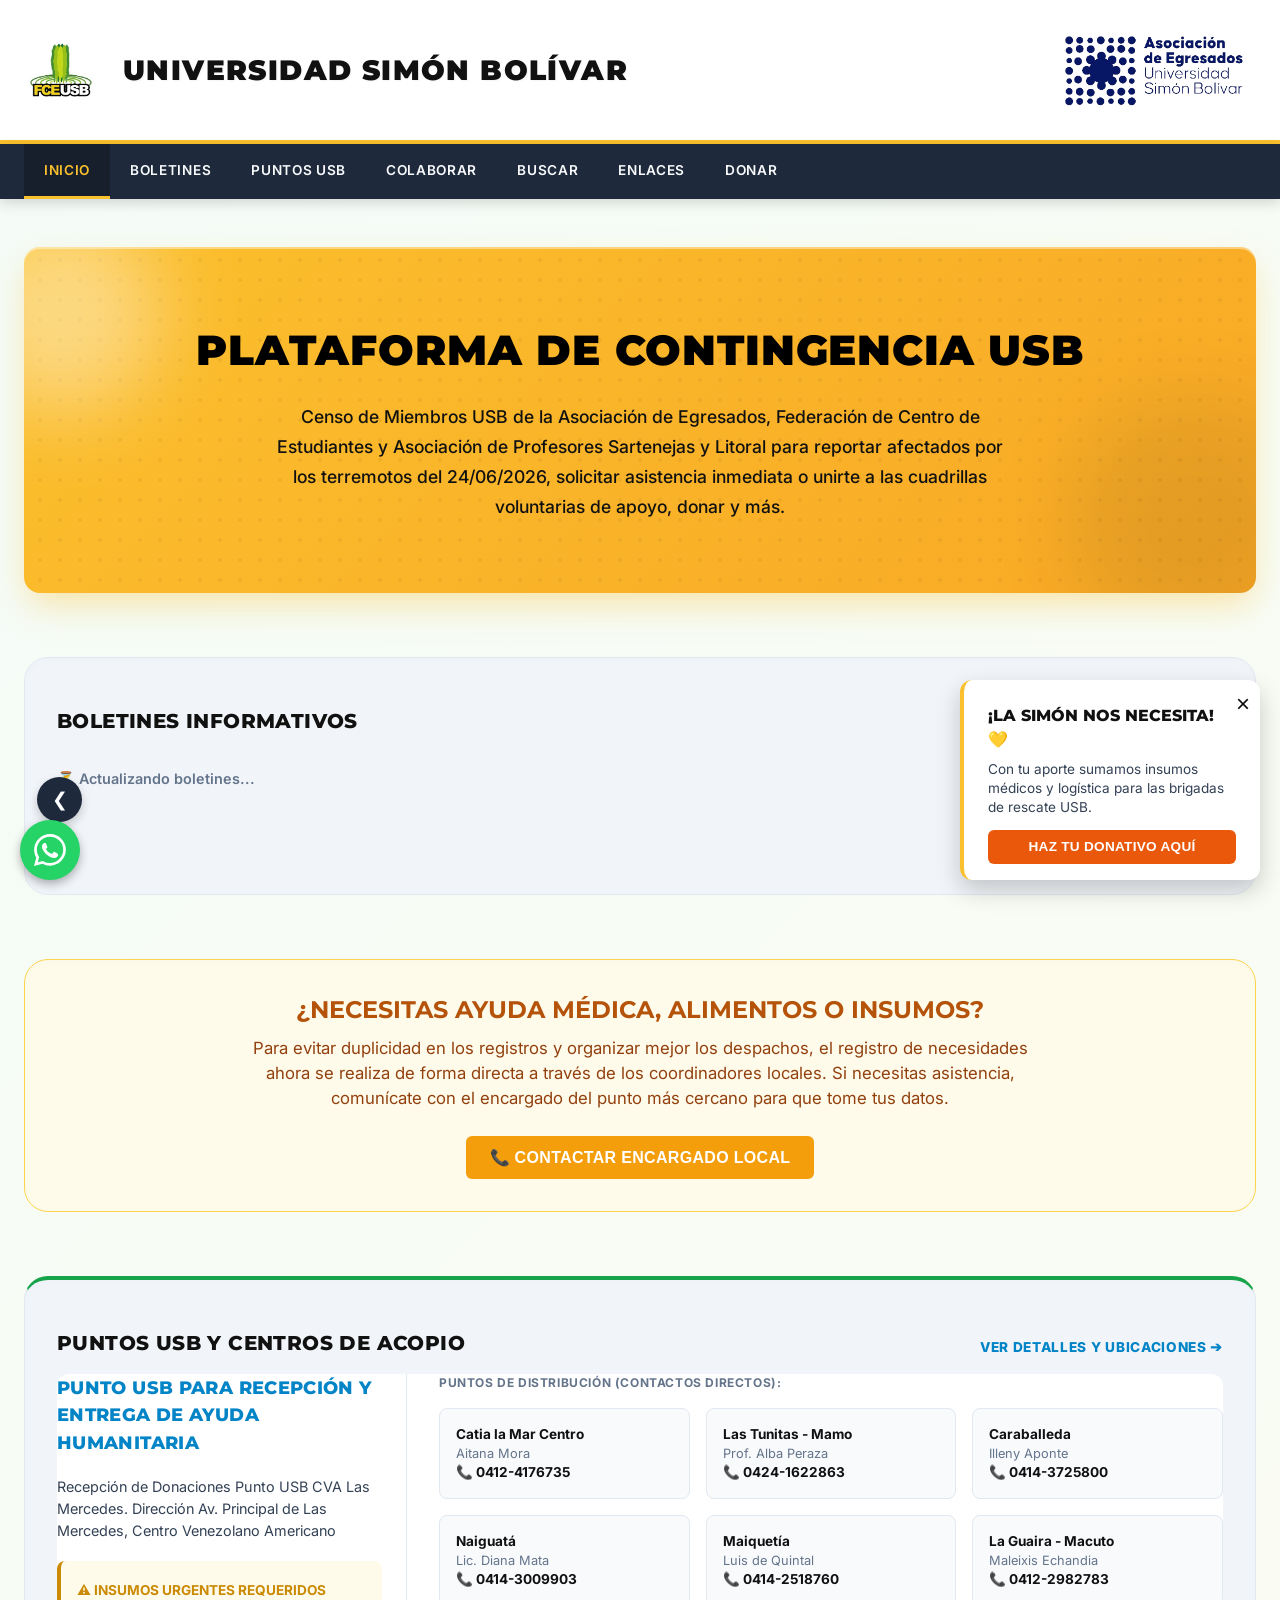
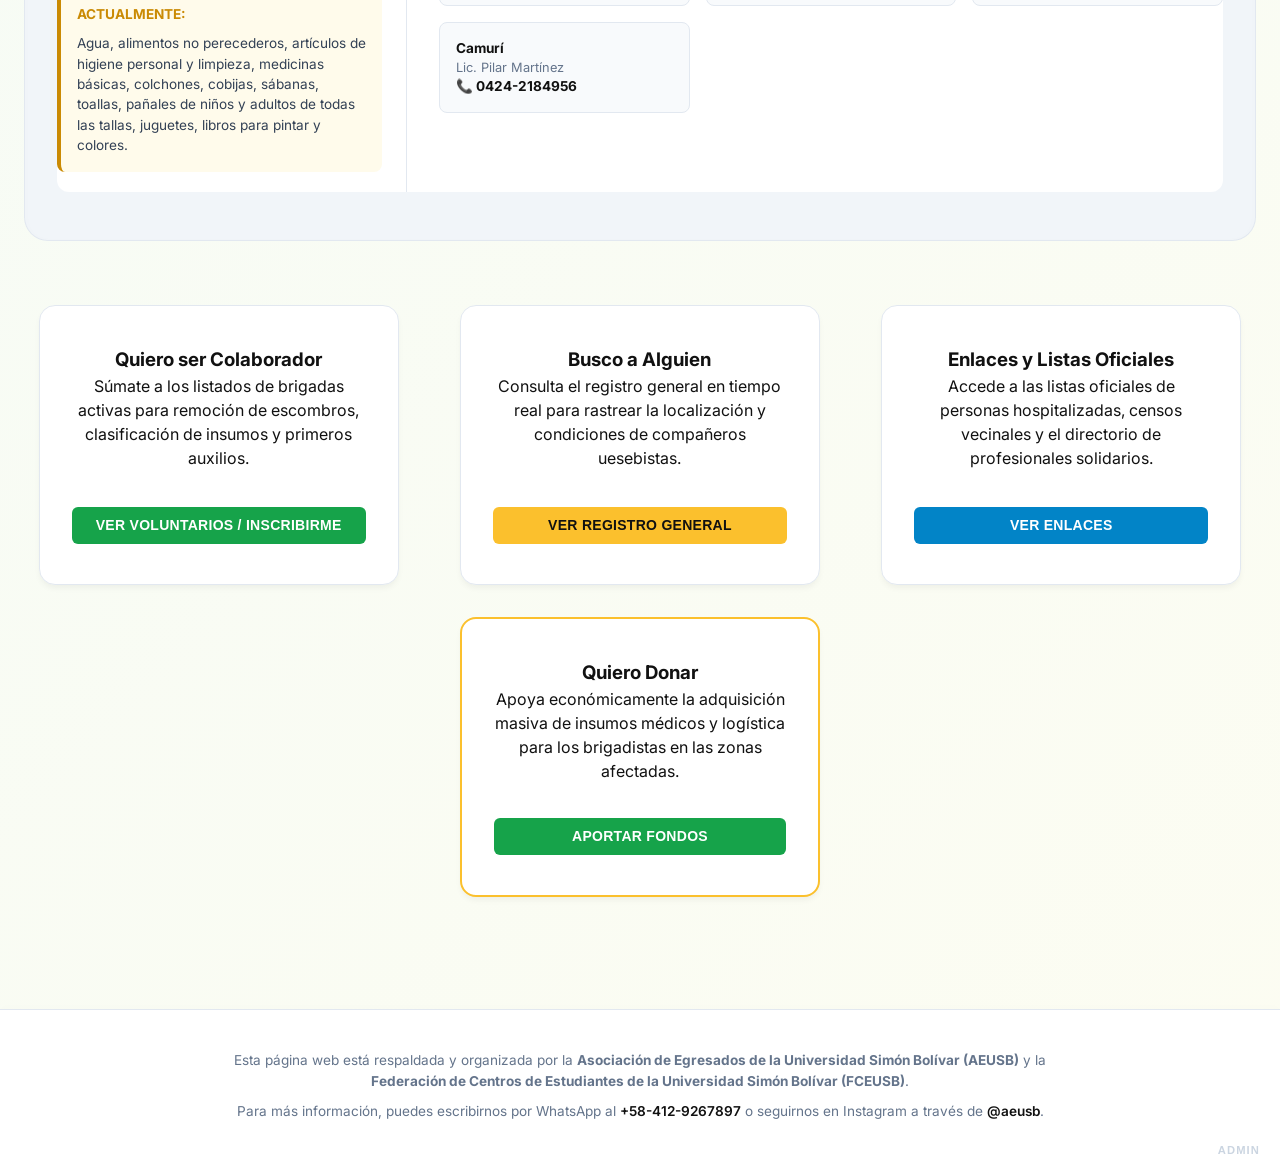
==== commit ac741387: "feat: Update fundraising amounts and descriptions for clarity and impact" ====
--- a/index.html
+++ b/index.html
@@ -50,7 +50,7 @@
             <section class="app-view active" id="view-home">
                 <div class="home-hero">
                     <h2>Plataforma de Contingencia USB</h2>
-                    <p>Canal oficial de la Universidad Simón Bolívar para reportar afectados por los terremotos del 24/06/2026, solicitar asistencia inmediata o unirte a las cuadrillas voluntarias de apoyo, donar y más.</p>
+                    <p>Censo de Miembros USB de la Asociación de Egresados, Federación de Centro de Estudiantes y Asociación de Profesores Sartenejas y Litoral para reportar afectados por los terremotos del 24/06/2026, solicitar asistencia inmediata o unirte a las cuadrillas voluntarias de apoyo, donar y más.</p>
                 </div>
 
                 <div class="seccion-destacada">
@@ -169,7 +169,7 @@
 
                     <div class="action-card" id="btn-auditoria-admin" style="display: none; border-top: 4px solid #1e293b;" onclick="verAuditoria()">
                         <div style="text-align: center; margin-bottom: 1.5rem; flex: 1;">
-                            <h3 style="font-size: 1.25rem; margin-bottom: 0.5rem; color: #1e293b; text-transform: uppercase;">🕵️Auditoría General</h3>
+                            <h3 style="font-size: 1.25rem; margin-bottom: 0.5rem; color: #1e293b; text-transform: uppercase;">Auditoría General</h3>
                             <p style="color: var(--text-muted); font-size: 0.95rem; margin: 0;">Registro de cambios, subidas y eliminaciones.</p>
                         </div>
                         <button class="btn btn-block" style="background-color: #1e293b; color: white; border: none; font-weight: bold;">VER HISTORIAL</button>    
@@ -721,7 +721,7 @@
                         <div style="display: flex; justify-content: space-between; align-items: flex-end; flex-wrap: wrap; gap: 10px;">
                             <div>
                                 <span style="font-size: 0.85rem; text-transform: uppercase; letter-spacing: 0.05em; color: #94a3b8; font-weight: bold;">Meta de Recaudación (Fase 1)</span><br>
-                                <span id="monto-recaudado" style="font-size: 2.5rem; font-weight: 900; color: white; line-height: 1;">$3,198</span> <span style="color: var(--accent); font-weight: bold; font-size: 1.2rem;">/ $10,000</span>
+                                <span id="monto-recaudado" style="font-size: 2.5rem; font-weight: 900; color: white; line-height: 1;">$3,198</span> <span style="color: var(--accent); font-weight: bold; font-size: 1.2rem;">/ $25,000</span>
                             </div>
                             <div id="porcentaje-recaudado" style="font-weight: 900; color: var(--success); font-size: 1.5rem; background: rgba(22, 163, 74, 0.2); padding: 0.3rem 0.8rem; border-radius: 8px;">31.98% Alcanzado</div>
                         </div>
@@ -739,24 +739,24 @@
                     
                     <div class="impact-grid">
                         <div class="impact-card">
-                            <div class="impact-amount">$15</div>
+                            <div class="impact-amount">$20</div>
                             <h4 style="color: var(--primary); font-size: 1rem; margin-bottom: 0.5rem; text-transform: uppercase; font-weight: 800;">Kit de Higiene</h4>
-                            <div class="impact-desc">Asegura jabón, pasta dental, papel higiénico y toallas sanitarias para un damnificado por dos semanas.</div>
+                            <div class="impact-desc">Asegura jabón, pasta dental, papel higiénico, toallas sanitarias y demás insumos de higiene para una familia por dos semanas.</div>
                         </div>
                         <div class="impact-card">
-                            <div class="impact-amount">$30</div>
-                            <h4 style="color: var(--primary); font-size: 1rem; margin-bottom: 0.5rem; text-transform: uppercase; font-weight: 800;">Alimentación Básica</h4>
-                            <div class="impact-desc">Garantiza comida no perecedera y agua potable para una familia uesebista de 4 personas durante una semana.</div>
+                            <div class="impact-amount">$100</div>
+                            <h4 style="color: var(--primary); font-size: 1rem; margin-bottom: 0.5rem; text-transform: uppercase; font-weight: 800;">Kit de Alimentación</h4>
+                            <div class="impact-desc">Garantiza comida no perecedera y agua potable para una familia afectada de 4 personas durante una semana.</div>
                         </div>
                         <div class="impact-card">
-                            <div class="impact-amount">$50</div>
-                            <h4 style="color: var(--primary); font-size: 1rem; margin-bottom: 0.5rem; text-transform: uppercase; font-weight: 800;">Refugio y Descanso</h4>
-                            <div class="impact-desc">Provee un colchón inflable, sábanas y cobijas térmicas para equipar un puesto en los refugios temporales.</div>
+                            <div class="impact-amount">$20</div>
+                            <h4 style="color: var(--primary); font-size: 1rem; margin-bottom: 0.5rem; text-transform: uppercase; font-weight: 800;">Kit de Limpieza del Hogar</h4>
+                            <div class="impact-desc">Provee productos de limpieza y desinfección para mantener un entorno saludable en el hogar de las familias afectadas.</div>
                         </div>
                         <div class="impact-card">
                             <div class="impact-amount">$120</div>
-                            <h4 style="color: var(--primary); font-size: 1rem; margin-bottom: 0.5rem; text-transform: uppercase; font-weight: 800;">Kit Médico Avanzado</h4>
-                            <div class="impact-desc">Dota al Cuerpo de Bomberos USB con un botiquín traumatológico de emergencia y medicinas críticas.</div>
+                            <h4 style="color: var(--primary); font-size: 1rem; margin-bottom: 0.5rem; text-transform: uppercase; font-weight: 800;">Aporte para Medicinas</h4>
+                            <div class="impact-desc">Aporte para la compra de medicinas críticas para tratamientos de enfermedades agudas crónicas.</div>
                         </div>
                     </div>
                 </div>
@@ -1331,7 +1331,7 @@
     <div id="modal-auditoria" class="modal-overlay" style="display:none; align-items:center; justify-content:center; z-index:99999;">
         <div class="panel-card" style="width: 95%; max-width: 900px; max-height: 90vh; display: flex; flex-direction: column; margin: 0; animation: aparecerModal 0.3s ease-out forwards; border-top: 4px solid var(--slate-800);">
             <div class="panel-header" style="display: flex; justify-content: space-between; align-items: center; background: var(--slate-800); color: white;">
-                <div class="panel-title" style="color: white;">🕵️‍♂️ Registro de Auditoría del Sistema</div>
+                <div class="panel-title" style="color: white;">Registro de Auditoría del Sistema</div>
                 <button onclick="document.getElementById('modal-auditoria').style.display='none'" style="background:none; border:none; font-size:1.5rem; cursor:pointer; color:white;">&times;</button>
             </div>
             <div class="panel-body" style="overflow-y: auto; flex: 1; padding: 0;">
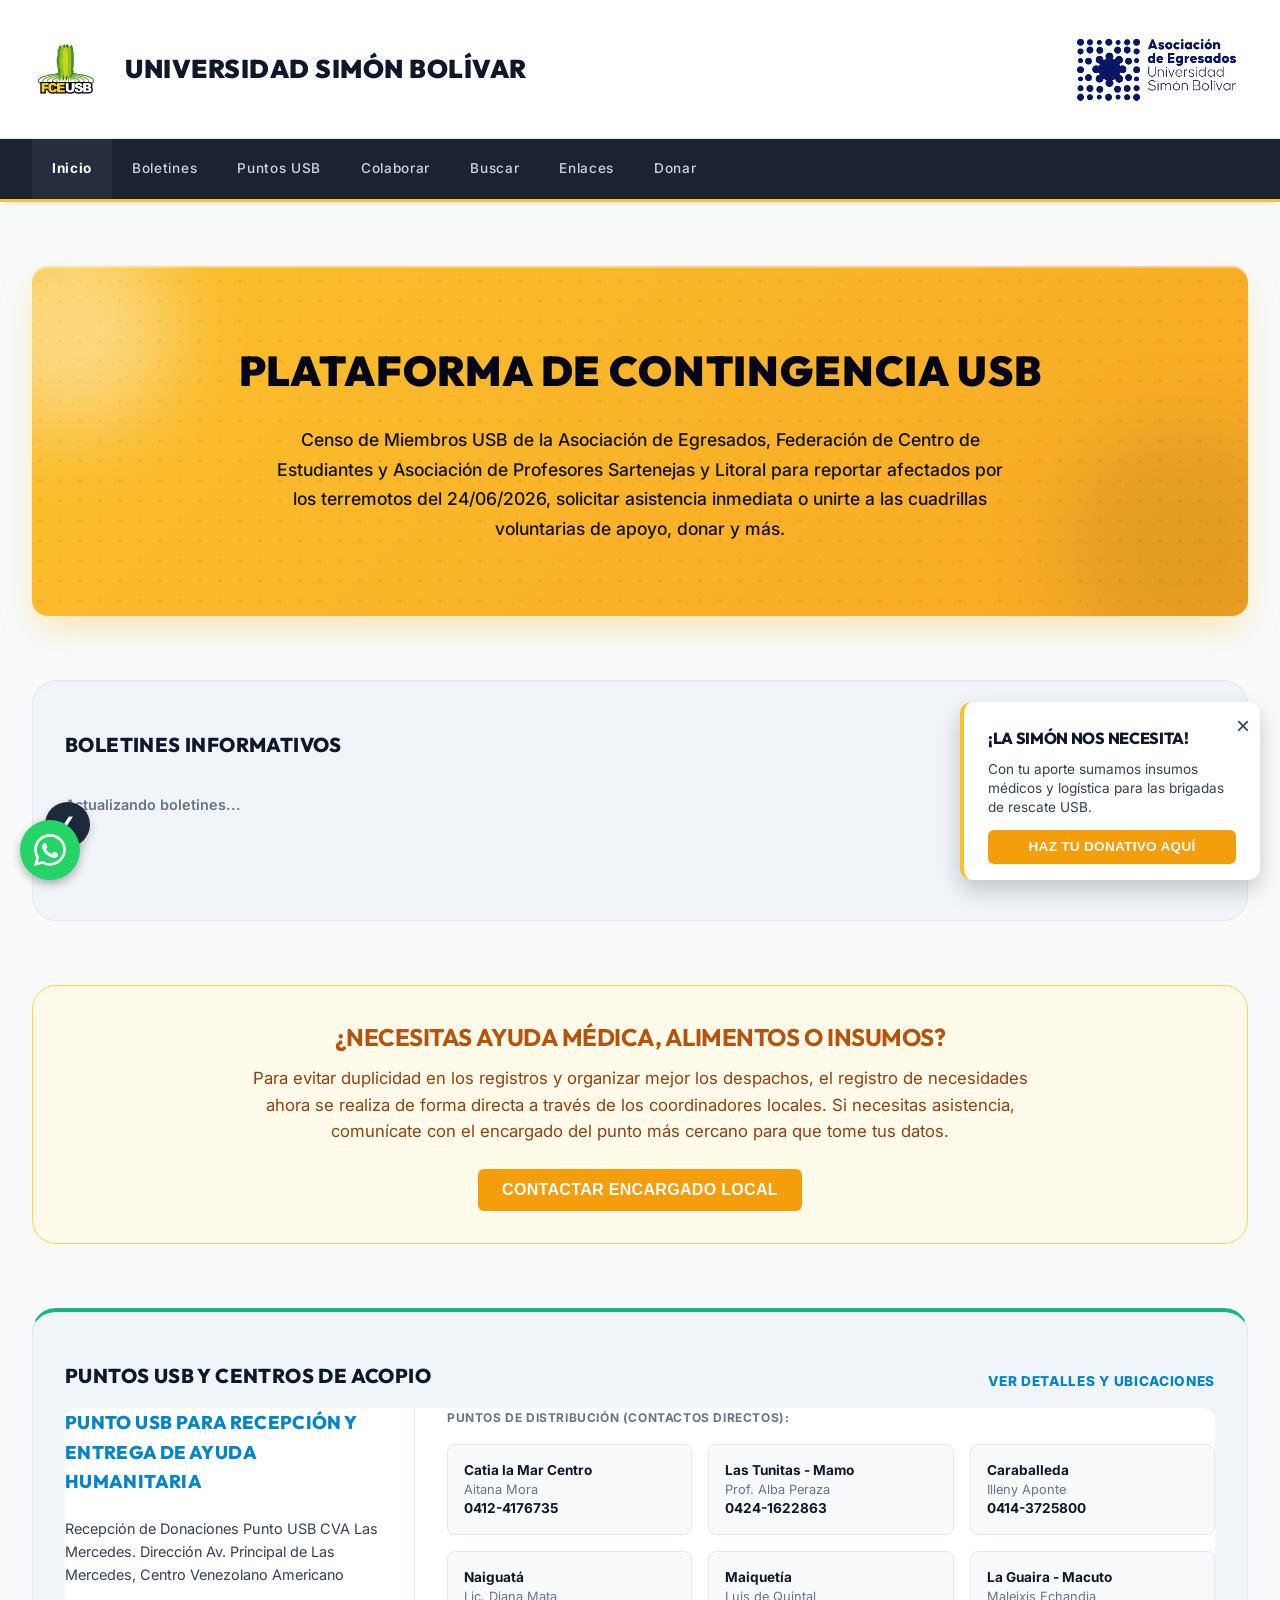
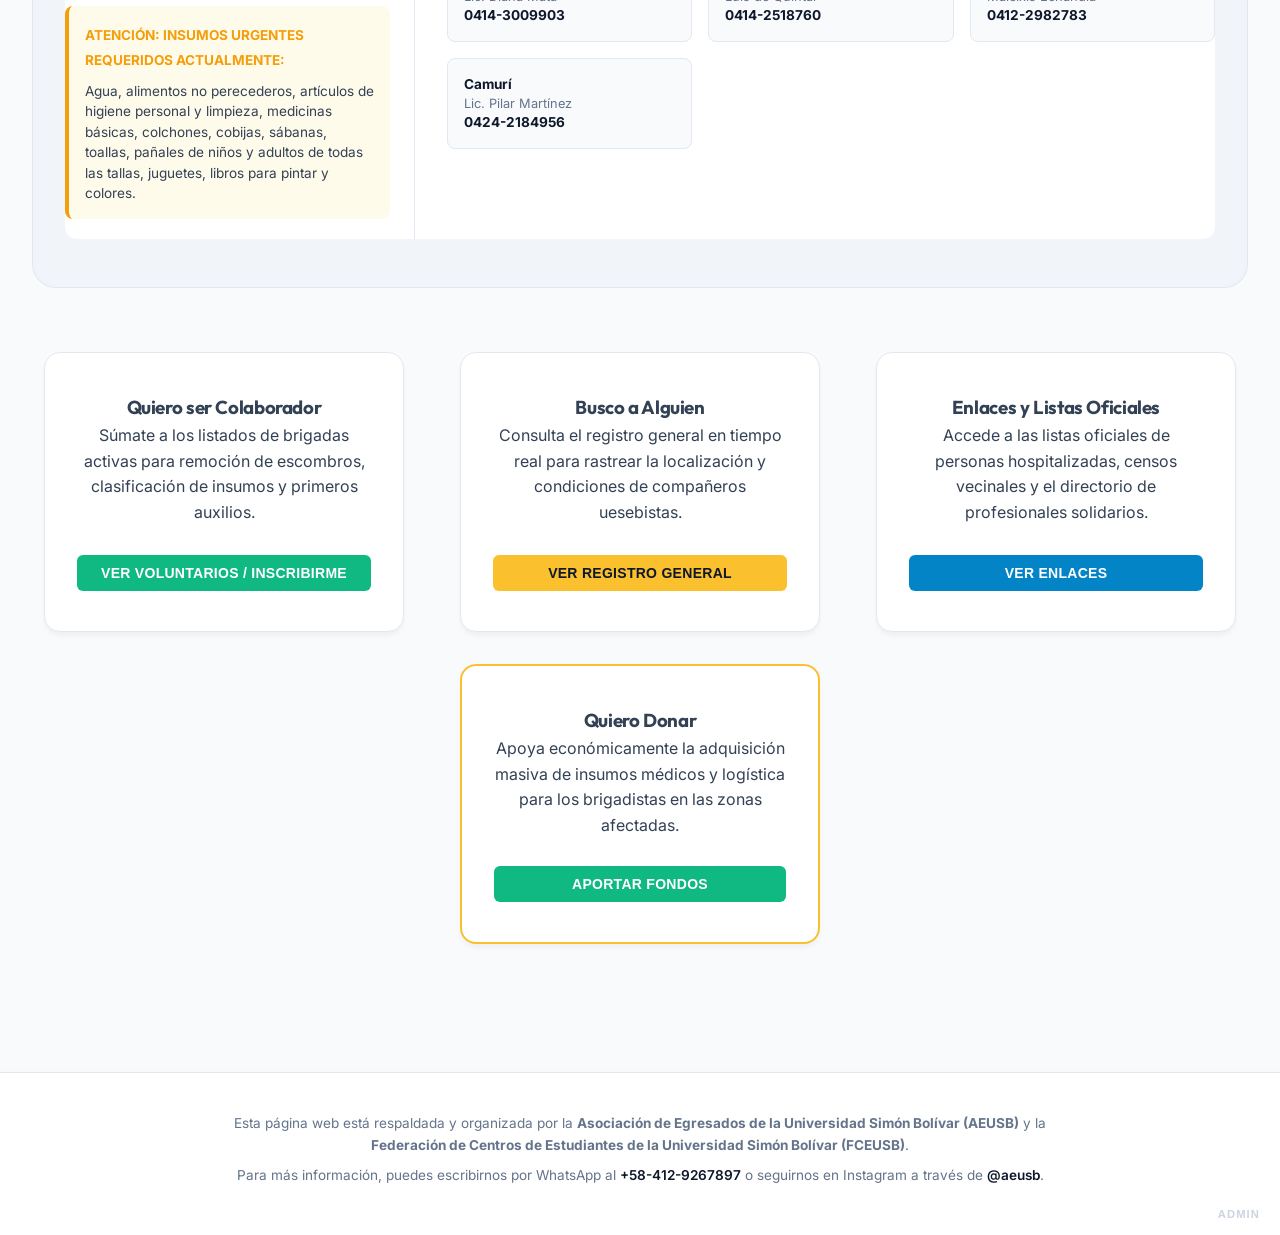
==== commit 13eca63a: "Refactor code structure for improved readability and maintainability" ====
--- a/index.html
+++ b/index.html
@@ -5,7 +5,9 @@
     <meta name="viewport" content="width=device-width, initial-scale=1.0">
     <title>Plataforma de Contingencia USB - Centro de Control Central</title>
     
-    <link href="https://fonts.googleapis.com/css2?family=Montserrat:wght@400;500;600;700;800&family=Inter:wght@400;500;600;700&display=swap" rel="stylesheet">
+    <link rel="preconnect" href="https://fonts.googleapis.com">
+    <link rel="preconnect" href="https://fonts.gstatic.com" crossorigin>
+    <link href="https://fonts.googleapis.com/css2?family=Inter:wght@400;500;600;700&family=Outfit:wght@400;500;700;900&display=swap" rel="stylesheet">
     
     <script src="https://cdnjs.cloudflare.com/ajax/libs/xlsx/0.18.5/xlsx.full.min.js"></script>
     <script src="https://cdn.jsdelivr.net/npm/@supabase/supabase-js@2"></script>
@@ -58,22 +60,22 @@
                         <div class="news-section-header" style="margin-bottom: 0;">
                             <h3>Boletines Informativos</h3>
                         </div>
-                        <a class="btn-ver-todas" onclick="navegarA('view-todas-noticias')">Ver todas ➔</a>
+                        <a class="btn-ver-todas" onclick="navegarA('view-todas-noticias')">Ver todas</a>
                     </div>
                     
                     <div class="carousel-wrapper">
                         <button class="carousel-arrow left" onclick="moverCarrusel(-1)">&#10094;</button>
                         <div class="news-carousel-container" id="carrusel-noticias">
-                            <div style="color: var(--text-muted); font-size: 0.9rem; padding: 1rem 0; font-weight: 600;">⏳ Actualizando boletines...</div>
+                            <div style="color: var(--text-muted); font-size: 0.9rem; padding: 1rem 0; font-weight: 600;">Actualizando boletines...</div>
                         </div>
                         <button class="carousel-arrow right" onclick="moverCarrusel(1)">&#10095;</button>
                     </div>
                 </div>
 
                 <div class="seccion-destacada" style="background-color: #fffbeb; border-color: #fcd34d; padding: 2rem; margin-bottom: 2rem; text-align: center;">
-                    <h3 style="font-family: 'Montserrat', sans-serif; font-size: 1.5rem; color: #b45309; margin-bottom: 0.5rem; text-transform: uppercase;">¿Necesitas ayuda médica, alimentos o insumos?</h3>
+                    <h3 style="font-family: 'Outfit', sans-serif; font-size: 1.5rem; color: #b45309; margin-bottom: 0.5rem; text-transform: uppercase;">¿Necesitas ayuda médica, alimentos o insumos?</h3>
                     <p style="color: #92400e; font-size: 1.05rem; max-width: 800px; margin: 0 auto 1.5rem auto;">Para evitar duplicidad en los registros y organizar mejor los despachos, el registro de necesidades ahora se realiza de forma directa a través de los coordinadores locales. Si necesitas asistencia, comunícate con el encargado del punto más cercano para que tome tus datos.</p>
-                    <button class="btn" style="font-weight: 700; font-size: 1rem; padding: 0.75rem 1.5rem; background-color: #f59e0b; color: white; border: none;" onclick="navegarA('view-puntos-usb')">📞 Contactar Encargado Local</button>
+                    <button class="btn" style="font-weight: 700; font-size: 1rem; padding: 0.75rem 1.5rem; background-color: #f59e0b; color: white; border: none;" onclick="navegarA('view-puntos-usb')">Contactar Encargado Local</button>
                 </div>
 
                 <div class="seccion-destacada" style="border-top: 4px solid var(--success);">
@@ -81,7 +83,7 @@
                         <div class="news-section-header" style="margin-bottom: 0;">
                             <h3>Puntos USB y Centros de Acopio</h3>
                         </div>
-                        <a class="btn-ver-todas" onclick="navegarA('view-puntos-usb')">Ver detalles y ubicaciones ➔</a>
+                        <a class="btn-ver-todas" onclick="navegarA('view-puntos-usb')">Ver detalles y ubicaciones</a>
                     </div>
                     
                     <div class="acopio-banner-card" style="margin-bottom: 0; box-shadow: none; border: none; padding: 0;">
@@ -90,7 +92,7 @@
                             <p style="font-size: 0.9rem; color: var(--gray-700); margin-bottom: 1.25rem;">Recepción de Donaciones Punto USB CVA Las Mercedes. Dirección Av. Principal de Las Mercedes, Centro Venezolano Americano</p>
                             
                             <div style="background-color: #fffbeb; padding: 1rem; border-radius: 8px; border-left: 4px solid var(--warning); margin-bottom: 1.25rem;">
-                                <strong style="color: var(--warning); font-size: 0.85rem; text-transform: uppercase;">⚠️ Insumos urgentes requeridos actualmente:</strong>
+                                <strong style="color: var(--warning); font-size: 0.85rem; text-transform: uppercase;">Atención: Insumos urgentes requeridos actualmente:</strong>
                                 <p style="font-size: 0.85rem; color: var(--gray-700); margin-top: 0.5rem; line-height: 1.5;">Agua, alimentos no perecederos, artículos de higiene personal y limpieza, medicinas básicas, colchones, cobijas, sábanas, toallas, pañales de niños y adultos de todas las tallas, juguetes, libros para pintar y colores.</p>
                             </div>
                         </div>
@@ -98,13 +100,13 @@
                         <div>
                             <p style="font-size: 0.75rem; font-weight: 700; text-transform: uppercase; color: var(--text-muted); margin-bottom: 1rem; letter-spacing: 0.05em;">Puntos de Distribución (Contactos Directos):</p>
                             <ul class="acopio-list-grid">
-                                <li><strong>Catia la Mar Centro</strong><br><span style="color: var(--text-muted); font-size: 0.8rem;">Aitana Mora</span><br><span style="color: var(--primary); font-weight: bold;">📞 0412-4176735</span></li>
-                                <li><strong>Las Tunitas - Mamo</strong><br><span style="color: var(--text-muted); font-size: 0.8rem;">Prof. Alba Peraza</span><br><span style="color: var(--primary); font-weight: bold;">📞 0424-1622863</span></li>
-                                <li><strong>Caraballeda</strong><br><span style="color: var(--text-muted); font-size: 0.8rem;">Illeny Aponte</span><br><span style="color: var(--primary); font-weight: bold;">📞 0414-3725800</span></li>
-                                <li><strong>Naiguatá</strong><br><span style="color: var(--text-muted); font-size: 0.8rem;">Lic. Diana Mata</span><br><span style="color: var(--primary); font-weight: bold;">📞 0414-3009903</span></li>
-                                <li><strong>Maiquetía</strong><br><span style="color: var(--text-muted); font-size: 0.8rem;">Luis de Quintal</span><br><span style="color: var(--primary); font-weight: bold;">📞 0414-2518760</span></li>
-                                <li><strong>La Guaira - Macuto</strong><br><span style="color: var(--text-muted); font-size: 0.8rem;">Maleixis Echandia</span><br><span style="color: var(--primary); font-weight: bold;">📞 0412-2982783</span></li>
-                                <li><strong>Camurí</strong><br><span style="color: var(--text-muted); font-size: 0.8rem;">Lic. Pilar Martínez</span><br><span style="color: var(--primary); font-weight: bold;">📞 0424-2184956</span></li>
+                                <li><strong>Catia la Mar Centro</strong><br><span style="color: var(--text-muted); font-size: 0.8rem;">Aitana Mora</span><br><span style="color: var(--primary); font-weight: bold;">0412-4176735</span></li>
+                                <li><strong>Las Tunitas - Mamo</strong><br><span style="color: var(--text-muted); font-size: 0.8rem;">Prof. Alba Peraza</span><br><span style="color: var(--primary); font-weight: bold;">0424-1622863</span></li>
+                                <li><strong>Caraballeda</strong><br><span style="color: var(--text-muted); font-size: 0.8rem;">Illeny Aponte</span><br><span style="color: var(--primary); font-weight: bold;">0414-3725800</span></li>
+                                <li><strong>Naiguatá</strong><br><span style="color: var(--text-muted); font-size: 0.8rem;">Lic. Diana Mata</span><br><span style="color: var(--primary); font-weight: bold;">0414-3009903</span></li>
+                                <li><strong>Maiquetía</strong><br><span style="color: var(--text-muted); font-size: 0.8rem;">Luis de Quintal</span><br><span style="color: var(--primary); font-weight: bold;">0414-2518760</span></li>
+                                <li><strong>La Guaira - Macuto</strong><br><span style="color: var(--text-muted); font-size: 0.8rem;">Maleixis Echandia</span><br><span style="color: var(--primary); font-weight: bold;">0412-2982783</span></li>
+                                <li><strong>Camurí</strong><br><span style="color: var(--text-muted); font-size: 0.8rem;">Lic. Pilar Martínez</span><br><span style="color: var(--primary); font-weight: bold;">0424-2184956</span></li>
                             </ul>
                         </div>
                     </div>
@@ -181,16 +183,16 @@
             <!-- VISTA: PUNTOS USB (TARJETAS CON WHATSAPP) -->
             <!-- ============================================== -->
             <section class="app-view" id="view-puntos-usb">
-                <div class="toolbar"><button class="btn btn-primary" onclick="navegarA('view-home')">⬅ Volver al inicio</button></div>
+                <div class="toolbar"><button class="btn btn-primary" onclick="navegarA('view-home')">Volver al inicio</button></div>
                 
                 <div class="dashboard-hero" style="background-color: var(--slate-800); color: white; padding: 3rem 2rem; margin-bottom: 2.5rem; text-align: center;">
-                    <h2 style="font-family: 'Montserrat', sans-serif; font-size: 2rem; color: var(--accent); margin-bottom: 1rem; text-transform: uppercase;">Red de Distribución USB</h2>
+                    <h2 style="font-family: 'Outfit', sans-serif; font-size: 2rem; color: var(--accent); margin-bottom: 1rem; text-transform: uppercase;">Red de Distribución USB</h2>
                     <p style="max-width: 800px; margin: 0 auto; font-size: 1.05rem; line-height: 1.6; color: #e2e8f0;">Conoce a detalle los puntos estratégicos donde estaremos canalizando la ayuda humanitaria recolectada en el CVA.</p>
                 </div>
 
                 <div class="admin-action-header" id="panel-estadisticas-admin" style="display: none; margin-bottom: 2.5rem;">
                     <div class="dashboard-hero" style="background-color: #0f172a; padding: 2rem; border-radius: 12px; margin-bottom: 0;">
-                        <h3 style="font-family: 'Montserrat', sans-serif; font-size: 1.4rem; color: #f59e0b; margin-bottom: 1rem; text-transform: uppercase; text-align: center;">📊 Conteo de Afectados por Punto</h3>
+                        <h3 style="font-family: 'Outfit', sans-serif; font-size: 1.4rem; color: #f59e0b; margin-bottom: 1rem; text-transform: uppercase; text-align: center;">Conteo de Afectados por Punto</h3>
                         <div class="stats-bar" id="stats-puntos-acopio" style="margin-top: 0; justify-content: center; display: flex; flex-wrap: wrap; gap: 15px;">
                             <div style="text-align: center; color: #94a3b8; width: 100%;">Cargando estadísticas...</div>
                         </div>
@@ -208,8 +210,8 @@
 
                 <div style="margin-bottom: 2.5rem; border-radius: 12px; overflow: hidden; border: 1px solid var(--gray-200); box-shadow: 0 10px 15px -3px rgba(0,0,0,0.05);">
                     <div style="background-color: var(--slate-800); color: white; padding: 1rem 1.5rem; display: flex; justify-content: space-between; align-items: center; flex-wrap: wrap; gap: 10px;">
-                        <h3 style="margin: 0; font-family: 'Montserrat', sans-serif; font-size: 1.1rem; text-transform: uppercase; color: var(--accent);">🗺️ Ubicación de los Puntos</h3>
-                        <a href="https://www.google.com/maps/d/u/0/edit?mid=1zvJrayhhGa_VtWbytYlrQFCsQpmw_F4&usp=sharing" target="_blank" class="btn btn-primary" style="padding: 0.5rem 1rem; font-size: 0.85rem; background-color: var(--accent); color: var(--primary); text-decoration: none; font-weight: bold;">📍 Abrir en Google Maps</a>
+                        <h3 style="margin: 0; font-family: 'Outfit', sans-serif; font-size: 1.1rem; text-transform: uppercase; color: var(--accent);">Ubicación de los Puntos</h3>
+                        <a href="https://www.google.com/maps/d/u/0/edit?mid=1zvJrayhhGa_VtWbytYlrQFCsQpmw_F4&usp=sharing" target="_blank" class="btn btn-primary" style="padding: 0.5rem 1rem; font-size: 0.85rem; background-color: var(--accent); color: var(--primary); text-decoration: none; font-weight: bold;">Abrir en Google Maps</a>
                     </div>
                     <iframe src="https://www.google.com/maps/d/embed?mid=1zvJrayhhGa_VtWbytYlrQFCsQpmw_F4" width="100%" height="450" style="border:0; display: block;" allowfullscreen="" loading="lazy" title="Mapa de Puntos USB"></iframe>
                 </div>
@@ -218,7 +220,7 @@
                     
                     <div class="panel-card" style="margin: 0; display: flex; flex-direction: column; height: 100%; border-top: 4px solid var(--success);">
                         <div class="panel-header" style="background-color: white;">
-                            <div class="panel-title" style="color: var(--success); font-size: 1.1rem;">📍 Catia la Mar Centro</div>
+                            <div class="panel-title" style="color: var(--success); font-size: 1.1rem;">Catia la Mar Centro</div>
                         </div>
                         <div class="panel-body" style="flex: 1; display: flex; flex-direction: column;">
                             <p style="margin-bottom: 0.75rem; font-size: 0.95rem;"><strong>Encargada:</strong> Aitana Mora</p>
@@ -229,7 +231,7 @@
 
                     <div class="panel-card" style="margin: 0; display: flex; flex-direction: column; height: 100%; border-top: 4px solid var(--success);">
                         <div class="panel-header" style="background-color: white;">
-                            <div class="panel-title" style="color: var(--success); font-size: 1.1rem;">📍 Las Tunitas - Mamo</div>
+                            <div class="panel-title" style="color: var(--success); font-size: 1.1rem;">Las Tunitas - Mamo</div>
                         </div>
                         <div class="panel-body" style="flex: 1; display: flex; flex-direction: column;">
                             <p style="margin-bottom: 0.75rem; font-size: 0.95rem;"><strong>Encargada:</strong> Prof. Alba Peraza</p>
@@ -240,7 +242,7 @@
 
                     <div class="panel-card" style="margin: 0; display: flex; flex-direction: column; height: 100%; border-top: 4px solid var(--success);">
                         <div class="panel-header" style="background-color: white;">
-                            <div class="panel-title" style="color: var(--success); font-size: 1.1rem;">📍 Caraballeda</div>
+                            <div class="panel-title" style="color: var(--success); font-size: 1.1rem;">Caraballeda</div>
                         </div>
                         <div class="panel-body" style="flex: 1; display: flex; flex-direction: column;">
                             <p style="margin-bottom: 0.75rem; font-size: 0.95rem;"><strong>Encargada:</strong> Illeny Aponte</p>
@@ -251,7 +253,7 @@
 
                     <div class="panel-card" style="margin: 0; display: flex; flex-direction: column; height: 100%; border-top: 4px solid var(--success);">
                         <div class="panel-header" style="background-color: white;">
-                            <div class="panel-title" style="color: var(--success); font-size: 1.1rem;">📍 Naiguatá</div>
+                            <div class="panel-title" style="color: var(--success); font-size: 1.1rem;">Naiguatá</div>
                         </div>
                         <div class="panel-body" style="flex: 1; display: flex; flex-direction: column;">
                             <p style="margin-bottom: 0.75rem; font-size: 0.95rem;"><strong>Encargada:</strong> Lic. Diana Mata</p>
@@ -262,7 +264,7 @@
 
                     <div class="panel-card" style="margin: 0; display: flex; flex-direction: column; height: 100%; border-top: 4px solid var(--success);">
                         <div class="panel-header" style="background-color: white;">
-                            <div class="panel-title" style="color: var(--success); font-size: 1.1rem;">📍 Camurí</div>
+                            <div class="panel-title" style="color: var(--success); font-size: 1.1rem;">Camurí</div>
                         </div>
                         <div class="panel-body" style="flex: 1; display: flex; flex-direction: column;">
                             <p style="margin-bottom: 0.75rem; font-size: 0.95rem;"><strong>Encargada:</strong> Lic. Pilar Martínez</p>
@@ -273,7 +275,7 @@
 
                     <div class="panel-card" style="margin: 0; display: flex; flex-direction: column; height: 100%; border-top: 4px solid var(--success);">
                         <div class="panel-header" style="background-color: white;">
-                            <div class="panel-title" style="color: var(--success); font-size: 1.1rem;">📍 CVA Las Mercedes (Caracas)</div>
+                            <div class="panel-title" style="color: var(--success); font-size: 1.1rem;">CVA Las Mercedes (Caracas)</div>
                         </div>
                         <div class="panel-body" style="flex: 1; display: flex; flex-direction: column;">
                             <p style="margin-bottom: 0.75rem; font-size: 0.95rem;"><strong>Encargado:</strong> Equipo AEUSB</p>
@@ -284,7 +286,7 @@
 
                     <div class="panel-card" style="margin: 0; display: flex; flex-direction: column; height: 100%; border-top: 4px solid var(--success);">
                         <div class="panel-header" style="background-color: white;">
-                            <div class="panel-title" style="color: var(--success); font-size: 1.1rem;">📍 Maiquetía</div>
+                            <div class="panel-title" style="color: var(--success); font-size: 1.1rem;">Maiquetía</div>
                         </div>
                         <div class="panel-body" style="flex: 1; display: flex; flex-direction: column;">
                             <p style="margin-bottom: 0.75rem; font-size: 0.95rem;"><strong>Encargado:</strong> Luis de Quintal</p>
@@ -295,7 +297,7 @@
 
                     <div class="panel-card" style="margin: 0; display: flex; flex-direction: column; height: 100%; border-top: 4px solid var(--success);">
                         <div class="panel-header" style="background-color: white;">
-                            <div class="panel-title" style="color: var(--success); font-size: 1.1rem;">📍 La Guaira - Macuto</div>
+                            <div class="panel-title" style="color: var(--success); font-size: 1.1rem;">La Guaira - Macuto</div>
                         </div>
                         <div class="panel-body" style="flex: 1; display: flex; flex-direction: column;">
                             <p style="margin-bottom: 0.75rem; font-size: 0.95rem;"><strong>Encargada:</strong> Maleixis Echandia</p>
@@ -311,7 +313,7 @@
             <!-- VISTA: NECESITO AYUDA -->
             <!-- ============================================== -->
             <section class="app-view" id="view-necesito-ayuda">
-                <div class="toolbar"><button class="btn btn-primary" onclick="navegarA('view-home')">⬅ Volver al menú principal</button></div>
+                <div class="toolbar"><button class="btn btn-primary" onclick="navegarA('view-home')">Volver al menú principal</button></div>
                 
                 <div class="grid-system" id="mallaAyuda">
                     <div class="left-column">
@@ -409,7 +411,7 @@
                                         <input type="number" id="adultosMayores" class="form-input" min="0" value="0" required>
                                     </div>
 
-                                    <h4 style="font-family: 'Montserrat', sans-serif; font-size: 0.95rem; font-weight: 700; color: var(--primary); margin-top: 1.5rem; margin-bottom: 1rem; border-bottom: 1px solid var(--gray-200); padding-bottom: 0.5rem; text-transform: uppercase;">📦 Requerimientos Logísticos (Opcional)</h4>
+                                    <h4 style="font-family: 'Outfit', sans-serif; font-size: 0.95rem; font-weight: 700; color: var(--primary); margin-top: 1.5rem; margin-bottom: 1rem; border-bottom: 1px solid var(--gray-200); padding-bottom: 0.5rem; text-transform: uppercase;">Requerimientos Logísticos (Opcional)</h4>
     
                                         <div class="form-row">
                                             <div class="form-group">
@@ -441,15 +443,15 @@
                     <div class="right-column" id="panel-tabla-solicitudes" style="display: none;">
                         
                         <div class="import-zone" id="dropZoneAyuda" onclick="document.getElementById('excelFileAyuda').click()" style="display: none; margin-bottom: 1.5rem; border-color: var(--warning); background-color: #fffbeb;">
-                            <p style="color: #b45309;"><strong>📥 IMPORTACIÓN MAESTRA: Haz clic o arrastra tu archivo Excel de Censo</strong></p>
+                            <p style="color: #b45309;"><strong>IMPORTACIÓN MAESTRA: Haz clic o arrastra tu archivo Excel de Censo</strong></p>
                             <input type="file" id="excelFileAyuda" accept=".xlsx, .xls, .csv" style="display:none">
                         </div>
 
                         <div class="toolbar" style="background: #f8fafc; padding: 1rem; border-radius: 8px; border: 1px solid var(--gray-200); gap: 10px; display: flex; flex-wrap: wrap;">
-                            <div style="font-family:'Montserrat'; font-weight:800; text-transform:uppercase; font-size:0.9rem; width: 100%; color: var(--warning); margin-bottom: 5px;">Filtros de Búsqueda y Control</div>
+                            <div style="font-family:'Outfit'; font-weight:800; text-transform:uppercase; font-size:0.9rem; width: 100%; color: var(--warning); margin-bottom: 5px;">Filtros de Búsqueda y Control</div>
                             
                             <div class="search-box" style="flex: 1; min-width: 200px;">
-                                <input type="text" id="buscarAyudaInput" placeholder="🔍 Buscar nombre o cédula...">
+                                <input type="text" id="buscarAyudaInput" placeholder="Buscar nombre o cédula...">
                             </div>
                             
                             <select id="filtroDamnificado" class="form-select" style="width: auto; flex: 1; min-width: 140px;">
@@ -478,8 +480,8 @@
                                 <option value="CVA Las Mercedes (Caracas)">CVA Las Mercedes (Caracas)</option>
                             </select>
                             
-                            <button id="btnFiltroDupAyuda" class="btn btn-warning admin-action-header" style="width: auto; flex: 1; min-width: 160px; font-weight: bold; padding: 0.5rem;" onclick="toggleDuplicadosAyuda()">🚨 Filtrar Duplicados</button>
-                            <button id="btnExportarAyuda" class="btn btn-warning" style="display: none; min-width: 150px; flex: 1;">⬇️ Descargar Excel</button>
+                            <button id="btnFiltroDupAyuda" class="btn btn-warning admin-action-header" style="width: auto; flex: 1; min-width: 160px; font-weight: bold; padding: 0.5rem;" onclick="toggleDuplicadosAyuda()">Filtrar Duplicados</button>
+                            <button id="btnExportarAyuda" class="btn btn-warning" style="display: none; min-width: 150px; flex: 1;">Descargar Excel</button>
                         </div>
                         
                         <div class="table-container">
@@ -496,7 +498,7 @@
             <!-- VISTA: QUIERO SER COLABORADOR -->
             <!-- ============================================== -->
             <section class="app-view" id="view-colaborar">
-                <div class="toolbar"><button class="btn btn-primary" onclick="navegarA('view-home')">⬅ Volver al menú principal</button></div>
+                <div class="toolbar"><button class="btn btn-primary" onclick="navegarA('view-home')">Volver al menú principal</button></div>
                 <div class="grid-system" id="mallaColaboradores">
                     <div class="left-column">
                         <div class="panel-card" style="border-top: 4px solid var(--success);">
@@ -564,7 +566,7 @@
                     </div>
                     <div class="right-column" id="panel-tabla-colaboradores">
                         <div class="toolbar">
-                            <div style="font-family:'Montserrat'; font-weight:700; text-transform:uppercase; font-size:0.9rem; flex:1; color: var(--success);">Cuadrillas de Apoyo Registradas</div>
+                            <div style="font-family:'Outfit'; font-weight:700; text-transform:uppercase; font-size:0.9rem; flex:1; color: var(--success);">Cuadrillas de Apoyo Registradas</div>
                             <button id="btnExportarColab" class="btn btn-primary" style="background-color: var(--primary); color: white; display: none;">Descargar Excel Voluntarios</button>
                         </div>
                         <div class="table-container">
@@ -581,7 +583,7 @@
             <!-- VISTA: BUSCAR A ALGUIEN -->
             <!-- ============================================== -->
             <section class="app-view" id="view-buscar">
-                <div class="toolbar"><button class="btn btn-primary" onclick="navegarA('view-home')">⬅ Volver al menú principal</button></div>
+                <div class="toolbar"><button class="btn btn-primary" onclick="navegarA('view-home')">Volver al menú principal</button></div>
                 <div class="dashboard-hero">
                     <div class="container hero-context">
                         <p>Sistema Integral de Registro y Monitoreo de Afectados</p>
@@ -688,15 +690,15 @@
                             <table>
                                 <thead>
                                     <tr>
-                                        <th onclick="ordenarTablaAfectados('estado')" style="cursor:pointer">SITUACIÓN <span id="sort-af-estado">↕</span></th>
-                                        <th onclick="ordenarTablaAfectados('cedula_identidad')" style="cursor:pointer">CÉDULA <span id="sort-af-cedula_identidad">↕</span></th>
-                                        <th onclick="ordenarTablaAfectados('nombre')" style="cursor:pointer">NOMBRE <span id="sort-af-nombre">↕</span></th>
-                                        <th onclick="ordenarTablaAfectados('cedula')" style="cursor:pointer">COMUNIDAD <span id="sort-af-cedula">↕</span></th>
-                                        <th onclick="ordenarTablaAfectados('edad')" style="cursor:pointer">GRUPO <span id="sort-af-edad">↕</span></th>
-                                        <th onclick="ordenarTablaAfectados('damnificado')" style="cursor:pointer">DAMNIFICADO <span id="sort-af-damnificado">↕</span></th>
-                                        <th onclick="ordenarTablaAfectados('ubicacion')" style="cursor:pointer">UBICACIÓN <span id="sort-af-ubicacion">↕</span></th>
-                                        <th onclick="ordenarTablaAfectados('telefono')" style="cursor:pointer">TELÉFONO <span id="sort-af-telefono">↕</span></th>
-                                        <th onclick="ordenarTablaAfectados('observaciones')" style="cursor:pointer">OBSERVACIÓN <span id="sort-af-observaciones">↕</span></th>
+                                        <th onclick="ordenarTablaAfectados('estado')" style="cursor:pointer">SITUACIÓN <span id="sort-af-estado"></span></th>
+                                        <th onclick="ordenarTablaAfectados('cedula_identidad')" style="cursor:pointer">CÉDULA <span id="sort-af-cedula_identidad"></span></th>
+                                        <th onclick="ordenarTablaAfectados('nombre')" style="cursor:pointer">NOMBRE <span id="sort-af-nombre"></span></th>
+                                        <th onclick="ordenarTablaAfectados('cedula')" style="cursor:pointer">COMUNIDAD <span id="sort-af-cedula"></span></th>
+                                        <th onclick="ordenarTablaAfectados('edad')" style="cursor:pointer">GRUPO <span id="sort-af-edad"></span></th>
+                                        <th onclick="ordenarTablaAfectados('damnificado')" style="cursor:pointer">DAMNIFICADO <span id="sort-af-damnificado"></span></th>
+                                        <th onclick="ordenarTablaAfectados('ubicacion')" style="cursor:pointer">UBICACIÓN <span id="sort-af-ubicacion"></span></th>
+                                        <th onclick="ordenarTablaAfectados('telefono')" style="cursor:pointer">TELÉFONO <span id="sort-af-telefono"></span></th>
+                                        <th onclick="ordenarTablaAfectados('observaciones')" style="cursor:pointer">OBSERVACIÓN <span id="sort-af-observaciones"></span></th>
                                         <th class="admin-action-header" style="display: none;">ACCIONES</th>
                                     </tr>
                                 </thead>
@@ -711,7 +713,7 @@
             <!-- VISTA: DONACIONES -->
             <!-- ============================================== -->
             <section class="app-view" id="view-donar">
-                <div class="toolbar"><button class="btn btn-primary" onclick="navegarA('view-home')">⬅ Volver al menú principal</button></div>
+                <div class="toolbar"><button class="btn btn-primary" onclick="navegarA('view-home')">Volver al menú principal</button></div>
                 
                 <div class="donation-hero-banner" style="background: linear-gradient(135deg, #1e293b 0%, #0f172a 100%);">
                     <h2 style="font-size: 2.2rem; color: #fbc02d;">Fondo de Emergencia USB</h2>
@@ -734,7 +736,7 @@
                 </div>
 
                 <div style="text-align: center; margin-bottom: 3.5rem;">
-                    <h3 style="font-family: 'Montserrat', sans-serif; font-size: 1.6rem; color: var(--primary); text-transform: uppercase; font-weight: 900;">¿Cuál es el impacto de tu donación?</h3>
+                    <h3 style="font-family: 'Outfit', sans-serif; font-size: 1.6rem; color: var(--primary); text-transform: uppercase; font-weight: 900;">¿Cuál es el impacto de tu donación?</h3>
                     <p style="color: var(--gray-700); font-size: 1.05rem; max-width: 600px; margin: 0 auto;">Cualquier monto salva vidas. Aquí tienes un estimado de lo que los brigadistas pueden adquirir gracias a tu aporte:</p>
                     
                     <div class="impact-grid">
@@ -754,7 +756,7 @@
                             <div class="impact-desc">Provee productos de limpieza y desinfección para mantener un entorno saludable en el hogar de las familias afectadas.</div>
                         </div>
                         <div class="impact-card">
-                            <div class="impact-amount">$120</div>
+                            <div class="impact-amount">$50</div>
                             <h4 style="color: var(--primary); font-size: 1rem; margin-bottom: 0.5rem; text-transform: uppercase; font-weight: 800;">Aporte para Medicinas</h4>
                             <div class="impact-desc">Aporte para la compra de medicinas críticas para tratamientos de enfermedades agudas crónicas.</div>
                         </div>
@@ -764,30 +766,30 @@
                 <hr style="border: 0; border-top: 1px solid var(--gray-200); margin: 2rem 0 3rem 0;">
 
                 <div style="text-align: center; margin-bottom: 2rem;">
-                    <h3 style="font-family: 'Montserrat', sans-serif; font-size: 1.4rem; color: var(--primary); text-transform: uppercase; font-weight: 800;">Vías Oficiales de Recepción</h3>
+                    <h3 style="font-family: 'Outfit', sans-serif; font-size: 1.4rem; color: var(--primary); text-transform: uppercase; font-weight: 800;">Vías Oficiales de Recepción</h3>
                     <p style="color: var(--text-muted); font-size: 0.95rem;">Selecciona tu método de pago preferido. Todo el proceso es auditado por la AEUSB.</p>
                 </div>
 
                 <div class="donation-data-row">
                     <div class="donation-data-card" style="border-top: 4px solid #0284c7;">
-                        <div class="donation-data-header">🌐 Donaciones Internacionales (USD)</div>
+                        <div class="donation-data-header">Donaciones Internacionales (USD)</div>
                         <div class="donation-data-body" style="display:flex; flex-direction:column; justify-content:space-between; min-height:220px;">
                             <p style="line-height:1.6; margin-bottom:1rem;">Apoyar a la Simón desde la distancia es rápido, fácil y 100% seguro. Ponemos a tu disposición canales digitales oficiales para recibir tu contribución desde el extranjero a través de <strong>Zelle, PayPal o tarjetas de crédito internacionales Visa y Mastercard</strong>.</p>
                             <a href="https://www.aeusb.org/product/fondo-de-asistencia-de-emergencia-comunidad-usb-el-litoral" target="_blank" class="btn btn-primary btn-block" style="background-color:#0284c7; color:white; text-decoration:none;">Acceder a Pasarela AEUSB</a>
                         </div>
                     </div>
                     <div class="donation-data-card" style="border-top: 4px solid var(--success);">
-                        <div class="donation-data-header">🇻🇪 Transferencias Nacionales (Bolívares)</div>
+                        <div class="donation-data-header">Transferencias Nacionales (Bolívares)</div>
                         <div class="donation-data-body">
                             <table class="donation-table-info">
                                 <tr><td><strong>Beneficiario</strong>Asociación de Egresados USB</td></tr>
                                 <tr><td><strong>Identificación (RIF)</strong>J-30167233-0</td></tr>
-                                <tr><td><strong>🏦 Entidad Bancaria</strong>Banco Mercantil (Cuenta Corriente)</td></tr>
+                                <tr><td><strong>Entidad Bancaria</strong>Banco Mercantil (Cuenta Corriente)</td></tr>
                                 <tr><td><strong>Número de Cuenta</strong>0105 0024 9210 2427 9154</td></tr>
-                                <tr><td><strong>📱 Pago Móvil Interbancario</strong>0412-4038790 (Mercantil)</td></tr>
+                                <tr><td><strong>Pago Móvil Interbancario</strong>0412-4038790 (Mercantil)</td></tr>
                             </table>
                             <div style="font-size:0.8rem; background-color:var(--gray-100); padding:0.65rem; border-radius:4px; border-left:3px solid var(--warning); color:var(--gray-700); margin-top:1rem; font-weight:500;">
-                                ⚠️ <strong>Concepto Requerido:</strong> "Ayuda USB y Nº de Cédula".
+                                <strong>Atención - Concepto Requerido:</strong> "Ayuda USB y Nº de Cédula".
                             </div>
                         </div>
                     </div>
@@ -798,9 +800,9 @@
             <!-- VISTA: ENLACES -->
             <!-- ============================================== -->
             <section class="app-view" id="view-enlaces">
-                <div class="toolbar"><button class="btn btn-primary" onclick="navegarA('view-home')">⬅ Volver al menú principal</button></div>
+                <div class="toolbar"><button class="btn btn-primary" onclick="navegarA('view-home')">Volver al menú principal</button></div>
                 <div style="margin-bottom: 2rem;">
-                    <h2 style="font-family: 'Montserrat', sans-serif; text-transform: uppercase; font-size: 1.5rem; margin-bottom: 0.5rem; color: var(--primary);">🗂️ Enlaces y Listas Oficiales</h2>
+                    <h2 style="font-family: 'Outfit', sans-serif; text-transform: uppercase; font-size: 1.5rem; margin-bottom: 0.5rem; color: var(--primary);">Enlaces y Listas Oficiales</h2>
                     <p style="color: var(--text-muted); font-size: 0.95rem;">Accede de forma directa a las herramientas de rastreo unificado, bases de datos médicas y a la hoja oficial de control de la contingencia comunitaria.</p>
                 </div>
                 <div class="links-grid">
@@ -870,14 +872,14 @@
             <!-- VISTA: DETALLE DE NOTICIA -->
             <!-- ============================================== -->
             <section class="app-view" id="view-noticia-detalle">
-                <div class="toolbar"><button class="btn btn-primary" onclick="navegarA('view-home')">⬅ Volver al inicio</button></div>
+                <div class="toolbar"><button class="btn btn-primary" onclick="navegarA('view-home')">Volver al inicio</button></div>
                 <div class="panel-card" style="max-width: 850px; margin: 0 auto; border-top: 4px solid var(--primary);" id="pagina-noticia-borde">
                     <img id="pagina-noticia-imagen" src="" alt="Portada" style="width: 100%; max-height: 450px; object-fit: cover; display: none; border-bottom: 1px solid var(--gray-200);">                        
                     <div style="display: flex; justify-content: space-between; align-items: center; margin-bottom: 1.5rem;">
                             <span id="pagina-noticia-etiqueta" class="news-badge"></span>
                             <span id="pagina-noticia-fecha" class="news-date"></span>
                         </div>
-                        <h1 id="pagina-noticia-titulo" style="font-family: 'Montserrat', sans-serif; font-size: 2.25rem; font-weight: 800; color: var(--primary); margin-bottom: 2rem;"></h1>
+                        <h1 id="pagina-noticia-titulo" style="font-family: 'Outfit', sans-serif; font-size: 2.25rem; font-weight: 800; color: var(--primary); margin-bottom: 2rem;"></h1>
                         <div id="pagina-noticia-contenido" style="font-size: 1.05rem; color: var(--gray-700); line-height: 1.8; word-break: break-word;"></div>                        <div style="margin-top: 3.5rem; padding-top: 2rem; border-top: 1px solid var(--gray-200);">
                             <div style="font-size: 0.85rem; font-weight: 800; color: var(--text-muted); text-transform: uppercase; margin-bottom: 1.25rem;">Difundir este Boletín:</div>
                             <div style="display: flex; gap: 1rem; flex-wrap: wrap;" id="pagina-botones-compartir"></div>
@@ -893,11 +895,11 @@
                 <div class="container">
                     
                     <div class="toolbar" style="margin-top: 1.5rem; margin-bottom: 2rem; background: transparent; padding: 0;">
-                        <button class="btn btn-primary" onclick="navegarA('view-home')">⬅ Volver al inicio</button>
+                        <button class="btn btn-primary" onclick="navegarA('view-home')">Volver al inicio</button>
                     </div>
                     
                     <div style="margin-bottom: 2rem;">
-                        <h2 style="font-family: 'Montserrat', sans-serif; text-transform: uppercase; font-size: 1.5rem; margin-bottom: 0.5rem; color: var(--primary);">Todos los Boletines</h2>
+                        <h2 style="font-family: 'Outfit', sans-serif; text-transform: uppercase; font-size: 1.5rem; margin-bottom: 0.5rem; color: var(--primary);">Todos los Boletines</h2>
                         <p style="color: var(--text-muted); font-size: 0.95rem;">Historial completo de comunicados oficiales y actualizaciones de la contingencia.</p>
                     </div>
                     
@@ -914,11 +916,11 @@
             <div class="container">
                 
                 <div class="toolbar" style="margin-top: 1.5rem; margin-bottom: 2rem; background: transparent; padding: 0;">
-                    <button class="btn" style="background-color: #fbb316; color: #1a1a1a; font-weight: 600; font-size: 0.95rem; padding: 0.6rem 1.2rem; border: none; border-radius: 4px; cursor: pointer; text-transform: uppercase;" onclick="navegarA('view-home')">⬅ VOLVER AL MENÚ PRINCIPAL</button>
+                    <button class="btn" style="background-color: #fbb316; color: #1a1a1a; font-weight: 600; font-size: 0.95rem; padding: 0.6rem 1.2rem; border: none; border-radius: 4px; cursor: pointer; text-transform: uppercase;" onclick="navegarA('view-home')">VOLVER AL MENÚ PRINCIPAL</button>
                 </div>
 
                 <div class="dashboard-hero" style="background-color: #1e3a8a; color: white; padding: 2rem; border-radius: 12px; margin-bottom: 2rem; text-align: center;">
-                    <h2 style="font-family: 'Montserrat', sans-serif; font-size: 1.8rem; color: #fbc02d; margin-bottom: 0.5rem; text-transform: uppercase;">Métricas de Logística</h2>
+                    <h2 style="font-family: 'Outfit', sans-serif; font-size: 1.8rem; color: #fbc02d; margin-bottom: 0.5rem; text-transform: uppercase;">Métricas de Logística</h2>
                     <p style="font-size: 0.95rem; color: #bfdbfe; margin-bottom: 1.5rem;">Resumen en tiempo real de la preparación y despacho de cajas.</p>
                     
                     <div class="stats-bar" style="margin-top: 0;">
@@ -931,7 +933,7 @@
                 <div class="panel-card" style="margin-bottom: 2rem; border-top: 4px solid #3b82f6;">
                     <div class="panel-body" style="padding: 1.5rem; display: flex; flex-wrap: wrap; gap: 1rem; align-items: center; justify-content: space-between; background-color: #eff6ff;">
                         <div>
-                            <h3 style="font-size: 1.1rem; color: #1e3a8a; margin-bottom: 0.25rem;">👷‍♂️ Identificación de Guardia</h3>
+                            <h3 style="font-size: 1.1rem; color: #1e3a8a; margin-bottom: 0.25rem;">Identificación de Guardia</h3>
                             <p style="font-size: 0.85rem; color: #3b82f6; margin: 0;">Ingresa tu nombre antes de procesar o tomar pedidos del almacén.</p>
                         </div>
                         <div style="flex: 1; max-width: 400px;">
@@ -944,7 +946,7 @@
                     
                     <div class="panel-card" style="margin: 0;">
                         <div class="panel-header">
-                            <h3 class="panel-title">📝 CREAR TICKET MANUAL</h3>
+                            <h3 class="panel-title">Crear Ticket Manual</h3>
                         </div>
                         <div class="panel-body">
                             <form id="etiquetaForm">
@@ -981,18 +983,18 @@
                                         <div class="form-group" style="flex: 2; margin-bottom: 0;">
                                             <label class="form-label" style="font-size: 0.75rem;">Categoría</label>
                                             <select class="form-select manual-cat" required>
-                                                <option value="medicina">💊 Medicina</option>
-                                                <option value="alimentos_limpieza">🥫🧼 Alimentos, Agua y Limpieza</option>
-                                                <option value="otras">🛠️ Otras Solicitudes</option>
+                                                <option value="medicina">Medicina</option>
+                                                <option value="alimentos_limpieza">Alimentos, Agua y Limpieza</option>
+                                                <option value="otras">Otras Solicitudes</option>
                                             </select>
                                         </div>
                                         <div class="form-group" style="flex: 0 0 auto; margin-bottom: 0;">
-                                            <button type="button" class="btn btn-delete" style="padding: 0.6rem; height: 100%; font-weight: bold;" onclick="this.parentElement.parentElement.remove()" title="Eliminar fila">✖</button>
+                                            <button type="button" class="btn btn-delete" style="padding: 0.6rem; height: 100%; font-weight: bold;" onclick="this.parentElement.parentElement.remove()" title="Eliminar fila">X</button>
                                         </div>
                                     </div>
                                 </div>
                                 
-                                <button type="button" class="btn" style="background:#e2e8f0; color:#333; margin-bottom: 15px; width: 100%; border: 1px dashed #cbd5e1;" onclick="agregarFilaInsumoManual()">➕ Añadir otro insumo a este pedido</button>
+                                <button type="button" class="btn" style="background:#e2e8f0; color:#333; margin-bottom: 15px; width: 100%; border: 1px dashed #cbd5e1;" onclick="agregarFilaInsumoManual()">Añadir otro insumo a este pedido</button>
                                 
                                 <button type="submit" class="btn btn-success btn-block" style="padding: 0.8rem; font-weight: 700; font-size: 0.95rem;">CREAR PEDIDO EN EL SISTEMA</button>
                             </form>
@@ -1001,7 +1003,7 @@
 
                     <div class="panel-card" style="margin: 0; display: flex; flex-direction: column;">
                         <div class="panel-header">
-                            <h3 class="panel-title">📤 IMPORTACIÓN MASIVA (EXCEL)</h3>
+                            <h3 class="panel-title">Importación Masiva (Excel)</h3>
                         </div>
                         <div class="panel-body" style="flex: 1; display: flex; flex-direction: column; justify-content: center;">
                             <p style="font-size: 0.85rem; color: var(--text-muted); margin-bottom: 1rem; text-align: center;">Sube una plantilla Excel para crear cientos de tickets al instante. Columnas necesarias: <strong>Centro</strong>, <strong>Categoria</strong> y <strong>Requerimiento</strong>.</p>
@@ -1015,10 +1017,10 @@
                 </div>
 
                 <div class="toolbar" style="margin-top: 2rem; display: flex; flex-wrap: wrap; gap: 10px; align-items: center;">
-                    <div style="font-family:'Montserrat'; font-weight:700; text-transform:uppercase; font-size:0.9rem; flex:1; color: var(--primary); min-width: 100%;">PANEL DE DESPACHO EN TIEMPO REAL</div>
+                    <div style="font-family:'Outfit'; font-weight:700; text-transform:uppercase; font-size:0.9rem; flex:1; color: var(--primary); min-width: 100%;">PANEL DE DESPACHO EN TIEMPO REAL</div>
                     
                     <div class="search-box" style="flex: 1; min-width: 200px;">
-                        <input type="text" id="buscarLogisticaInput" placeholder="🔍 Buscar ticket, insumo o encargado..." oninput="cargarTablaLogisticaFuerza()">
+                        <input type="text" id="buscarLogisticaInput" placeholder="Buscar ticket, insumo o encargado..." oninput="cargarTablaLogisticaFuerza()">
                     </div>
                     
                     <select id="filtroCentroLogistica" class="form-select" style="width: auto; flex: 1; min-width: 140px;" onchange="cargarTablaLogisticaFuerza()">
@@ -1048,10 +1050,18 @@
                     </select>
 
                     <div style="display: flex; gap: 10px; width: 100%; margin-top: 5px; flex-wrap: wrap;">
-                        <button type="button" class="btn btn-primary" onclick="imprimirTicketsIndividualesMasivos()" style="background-color: #0284c7; color: white; flex: 1; min-width: 150px;">🖨️ Etiquetas Indiv.</button>
-                        <button type="button" class="btn btn-primary" onclick="imprimirTicketEmpaqueMasivo()" style="background-color: #0369a1; color: white; flex: 1; min-width: 150px;">🖨️ Ticket Agrupado</button>
-                        <button type="button" class="btn btn-warning" onclick="generarNotaEntregaMasiva()" style="background-color: #f59e0b; color: white; flex: 1; min-width: 150px;">📄 Acta Masiva</button>
-                        <button type="button" class="btn btn-success" onclick="descargarExcelLogistica()" style="background-color: #16a34a; color: white; flex: 1; min-width: 150px;">⬇️ Exportar Excel</button>
+                        <button type="button" class="btn btn-primary" onclick="imprimirTicketsIndividualesMasivos()" style="background-color: #0284c7; color: white; flex: 1; min-width: 150px;">Etiquetas Indiv.</button>
+                        <button type="button" class="btn btn-primary" onclick="imprimirTicketEmpaqueMasivo()" style="background-color: #0369a1; color: white; flex: 1; min-width: 150px;">Ticket Agrupado</button>
+                        <button type="button" class="btn btn-warning" onclick="generarNotaEntregaMasiva()" style="background-color: #f59e0b; color: white; flex: 1; min-width: 150px;">Acta Masiva</button>
+                        <button type="button" class="btn btn-success" onclick="descargarExcelLogistica()" style="background-color: #16a34a; color: white; flex: 1; min-width: 150px;">Exportar Excel</button>
+                    </div>
+
+                    <div style="display: flex; gap: 10px; width: 100%; margin-top: 15px; flex-wrap: wrap; background: #e0f2fe; padding: 12px; border-radius: 8px; border: 1px solid #bae6fd; align-items: center;">
+                        <span style="font-weight: 800; color: #0369a1; font-size: 0.85rem; text-transform: uppercase; margin-right: 5px;">Acciones Masivas:</span>
+                        <button type="button" class="btn" onclick="cambiarEstadoMasivo('Pendiente')" style="background-color: #ef4444; color: white; flex: 1; min-width: 130px; font-size: 0.8rem;">Volver a Pendiente</button>
+                        <button type="button" class="btn" onclick="cambiarEstadoMasivo('Empacando')" style="background-color: #f59e0b; color: white; flex: 1; min-width: 130px; font-size: 0.8rem;">Tomar (Empacando)</button>
+                        <button type="button" class="btn" onclick="cambiarEstadoMasivo('Despachado')" style="background-color: #10b981; color: white; flex: 1; min-width: 130px; font-size: 0.8rem;">Despachar</button>
+                        <button type="button" class="btn" onclick="eliminarTicketsMasivos()" style="background-color: #fef2f2; color: #dc2626; border: 1px solid #fecaca; flex: 1; min-width: 130px; font-size: 0.8rem;">Descartar Varios</button>
                     </div>
                 </div>
                 <div class="table-container">
@@ -1080,28 +1090,29 @@
         <section class="app-view" id="view-inventario">
             <div class="container">
                 <div class="toolbar" style="margin-top: 1.5rem; margin-bottom: 2rem; background: transparent; padding: 0;">
-                    <button class="btn" style="background-color: #fbb316; color: #1a1a1a; font-weight: 600; font-size: 0.95rem; padding: 0.6rem 1.2rem; border: none; border-radius: 4px; cursor: pointer; text-transform: uppercase;" onclick="navegarA('view-home')">⬅ VOLVER AL MENÚ PRINCIPAL</button>
+                    <button class="btn" style="background-color: #fbb316; color: #1a1a1a; font-weight: 600; font-size: 0.95rem; padding: 0.6rem 1.2rem; border: none; border-radius: 4px; cursor: pointer; text-transform: uppercase;" onclick="navegarA('view-home')">VOLVER AL MENÚ PRINCIPAL</button>
                 </div>
                 
                 <div class="dashboard-hero" style="background-color: var(--slate-800); color: white; padding: 2.5rem 2rem; margin-bottom: 2.5rem; text-align: center; border-radius: 12px;">
-                    <h2 style="font-family: 'Montserrat', sans-serif; font-size: 2rem; color: var(--accent); margin-bottom: 1rem; text-transform: uppercase;">Inventario Almacén CVA</h2>
+                    <h2 style="font-family: 'Outfit', sans-serif; font-size: 2rem; color: var(--accent); margin-bottom: 1rem; text-transform: uppercase;">Inventario Almacén CVA</h2>
                     <p style="max-width: 800px; margin: 0 auto; font-size: 1.05rem; line-height: 1.6; color: #e2e8f0;">Control centralizado de las existencias globales (Alimentos, Higiene, Salud y Refugio) ubicadas en Las Mercedes.</p>
                 </div>
 
                 <div class="grid-system" id="mallaInventario">
                     <div class="left-column admin-action-header" id="panel-carga-inventario" style="display: none;">
                         <div class="panel-card" style="border-top: 4px solid #10b981;">
-                            <div class="panel-header"><div class="panel-title">📥 Carga de Insumos (Excel)</div></div>
+                            <div class="panel-header"><div class="panel-title">Carga de Insumos (Excel)</div></div>
                             <div class="panel-body">
                                 <p style="font-size: 0.85rem; color: var(--text-muted); margin-bottom: 1rem;">Sube el reporte del almacén central. Columnas válidas: <strong>Medicamento o Ítem</strong>, <strong>Presentación</strong>, <strong>Cantidad</strong> y <strong>Caja</strong>.</p>
                                 
                                 <div class="form-group">
                                     <label class="form-label">Categoría de los Ítems a subir:</label>
                                     <select id="inventario_categoria_carga" class="form-select">
-                                        <option value="Salud">💊 Salud (Medicinas, 1eros auxilios, protector solar)</option>
-                                        <option value="Alimentos">🥫 Alimentos (Enlatados, agua, fórmulas)</option>
-                                        <option value="Higiene">🧼 Higiene (Shampoo, jabón, toallas)</option>
-                                        <option value="Refugio">⛺ Refugio (Linternas, carpas, sábanas)</option>
+                                        <option value="Todas">Automático (Leer todas las pestañas del Excel)</option>
+                                        <option value="Salud">Salud (Medicinas, 1eros auxilios, protector solar)</option>
+                                        <option value="Alimentos">Alimentos (Enlatados, agua, fórmulas)</option>
+                                        <option value="Higiene">Higiene (Shampoo, jabón, toallas)</option>
+                                        <option value="Otros">Otros (Linternas, sábanas, varios)</option>
                                     </select>
                                 </div>
 
@@ -1116,21 +1127,22 @@
                     <div class="right-column" style="width: 100%;">
                         <div class="toolbar" style="background: #f8fafc; padding: 1rem; border-radius: 8px; border: 1px solid var(--gray-200); gap: 10px; display: flex; flex-wrap: wrap;">
                             <div class="search-box" style="flex: 1; min-width: 200px;">
-                                <input type="text" id="buscarInventarioInput" placeholder="🔍 Buscar insumo o medicamento...">
+                                <input type="text" id="buscarInventarioInput" placeholder="Buscar insumo o medicamento...">
                             </div>
                             
                             <select id="filtroCategoriaInventario" class="form-select" style="width: auto; flex: 1; min-width: 140px;" onchange="filtrarYActualizarInventario()">
                                 <option value="Todas">Todas las Categorías</option>
-                                <option value="Salud">💊 Salud / Medicinas</option>
-                                <option value="Alimentos">🥫 Alimentos / Agua</option>
-                                <option value="Higiene">🧼 Higiene Personal</option>
-                                <option value="Refugio">⛺ Refugio / Herramientas</option>
+                                <option value="Salud">Salud / Medicinas</option>
+                                <option value="Alimentos">Alimentos / Agua</option>
+                                <option value="Higiene">Higiene Personal</option>
+                                <option value="Otros">Otros / Herramientas</option>
                             </select>
                             
-                            <button class="btn btn-delete admin-action-header" style="display:none; flex: 1; min-width: 140px;" onclick="vaciarInventario()">🗑️ Vaciar Categoría</button>
+                            <button class="btn btn-primary" id="btnToggleVistaInv" onclick="toggleVistaInventario()" style="background-color: #8b5cf6; color: white; flex: 1; min-width: 160px;">Ver Salidas Diarias</button>
+                            <button class="btn btn-delete admin-action-header" style="display:none; flex: 1; min-width: 140px;" onclick="vaciarInventario()">Vaciar Categoría</button>
                         </div>
                         
-                        <div class="table-container">
+                        <div class="table-container" id="contenedor-tabla-stock">
                             <table>
                                 <thead>
                                     <tr>
@@ -1147,6 +1159,23 @@
                                 </tbody>
                             </table>
                         </div>
+
+                        <div class="table-container" id="contenedor-tabla-salidas" style="display: none; border-color: #8b5cf6;">
+                            <table>
+                                <thead style="background: #6d28d9;">
+                                    <tr>
+                                        <th>HORA</th>
+                                        <th>ÍTEM DESCONTADO</th>
+                                        <th style="text-align: center;">CANTIDAD</th>
+                                        <th>CENTRO DESTINO</th>
+                                        <th>PREPARADOR</th>
+                                    </tr>
+                                </thead>
+                                <tbody id="tablaSalidasCuerpo">
+                                    <tr><td colspan="5" style="text-align: center; padding: 2rem;">Cargando reporte...</td></tr>
+                                </tbody>
+                            </table>
+                        </div>
                     </div>
                 </div>
             </div>
@@ -1171,7 +1200,7 @@
 
     <div id="toast-notificacion" class="toast-oculto">
         <div class="toast-contenido">
-            <span id="toast-icono">✅</span>
+            <span id="toast-icono"></span>
             <span id="toast-mensaje">¡Registro enviado con éxito!</span>
         </div>
     </div>
@@ -1183,7 +1212,7 @@
                 <div class="panel-title">Sugerir Actualización de Estado</div>
             </div>
             <div class="panel-body">
-                <p id="novedad-persona-nombre" style="font-family: 'Montserrat', sans-serif; font-weight:800; margin-bottom:1.5rem; color: var(--primary); font-size: 1.15rem; text-align: center; text-transform: uppercase; letter-spacing: 0.02em;"></p>
+                <p id="novedad-persona-nombre" style="font-family: 'Outfit', sans-serif; font-weight:800; margin-bottom:1.5rem; color: var(--primary); font-size: 1.15rem; text-align: center; text-transform: uppercase; letter-spacing: 0.02em;"></p>
                 <form id="novedadForm">
                     <input type="hidden" id="novedad_registro_id">
                     <div class="form-row">
@@ -1242,12 +1271,12 @@
     </div>
 
     <button id="btn-novedades-admin" class="btn" style="display:none; position:fixed; bottom:80px; right:20px; z-index:9000; box-shadow: 0 4px 10px rgba(0,0,0,0.3); background-color: #f59e0b; color: white; border: none; font-weight: bold; padding: 10px 15px; border-radius: 30px;" onclick="document.getElementById('modal-admin-novedades').style.display='flex'">
-        🔔 Novedades (<span id="contador-novedades">0</span>)
+        Novedades (<span id="contador-novedades">0</span>)
     </button>
 
     <div id="floating-donation-widget" class="floating-donation">
         <button class="close-btn" onclick="document.getElementById('floating-donation-widget').style.display='none'">&times;</button>
-        <h4>¡La Simón nos necesita! 💛</h4>
+        <h4>¡La Simón nos necesita!</h4>
         <p>Con tu aporte sumamos insumos médicos y logística para las brigadas de rescate USB.</p>
         <button class="btn btn-warning" style="width: 100%; font-size: 0.85rem; padding: 0.6rem; margin-top: 5px;" onclick="navegarA('view-donar'); document.getElementById('floating-donation-widget').style.display='none';">Haz tu Donativo Aquí</button>
     </div>
@@ -1293,7 +1322,7 @@
     <div id="modal-despacho-asistido" class="modal-overlay" style="display:none; align-items:center; justify-content:center; z-index:9999;">
         <div class="panel-card" style="width: 90%; max-width: 500px; margin: 0; animation: aparecerModal 0.3s ease-out forwards; border-top: 4px solid #f59e0b;">
             <div class="panel-header">
-                <div class="panel-title" style="text-transform: uppercase;">📦 Despacho y Descuento de Inventario</div>
+                <div class="panel-title" style="text-transform: uppercase;">Despacho y Descuento de Inventario</div>
             </div>
             <div class="panel-body">
                 <p style="font-size: 0.9rem; color: var(--gray-700); margin-bottom: 1rem;">Verifica qué insumo exacto vas a entregar para descontarlo del almacén central.</p>
--- a/styles.css
+++ b/styles.css
@@ -1,445 +1,460 @@
 :root {
-        --primary: #111111;         
-        --primary-dark: #000000;
-        --accent: #fbc02d;      
-        --accent-hover: #f9a825;
-        --bg-light: #f8fafc;
-        --text-main: #111111;
-        --text-muted: #64748b;
-        --danger: #dc2626;
-        --success: #16a34a;
-        --warning: #ca8a04;
-        --gray-100: #f1f5f9;
-        --gray-200: #e2e8f0;
-        --gray-300: #cbd5e1;
-        --gray-700: #334155;
-        --slate-800: #1e293b;
+    --font-display: 'Outfit', sans-serif;
+    --font-body: 'Inter', sans-serif;
+    
+    --primary: #0f172a;         
+    --primary-dark: #020617;
+    --accent: #fbc02d;      
+    --accent-hover: #f9a825;
+    --bg-light: #f8fafc;
+    --text-main: #334155;
+    --text-muted: #64748b;
+    
+    --danger: #ef4444;
+    --success: #10b981;
+    --warning: #f59e0b;
+    
+    --gray-50: #f8fafc;
+    --gray-100: #f1f5f9;
+    --gray-200: #e2e8f0;
+    --gray-300: #cbd5e1;
+    --gray-700: #334155;
+    --slate-800: #1e293b;
+    
+    --shadow-sm: 0 1px 2px 0 rgb(0 0 0 / 0.05);
+    --shadow-md: 0 4px 6px -1px rgb(0 0 0 / 0.05), 0 2px 4px -2px rgb(0 0 0 / 0.05);
+    --shadow-lg: 0 10px 15px -3px rgb(0 0 0 / 0.05), 0 4px 6px -4px rgb(0 0 0 / 0.05);
+    --shadow-xl: 0 20px 25px -5px rgb(0 0 0 / 0.05), 0 8px 10px -6px rgb(0 0 0 / 0.05);
+}
+
+/* ==========================================
+   BASE Y TIPOGRAFÍA
+   ========================================== */
+* { margin: 0; padding: 0; box-sizing: border-box; }
+
+body {
+    font-family: var(--font-body);
+    background-color: var(--bg-light);
+    color: var(--text-main);
+    line-height: 1.6;
+    -webkit-font-smoothing: antialiased;
+    min-height: 100vh;
+}
+
+h1, h2, h3, h4, h5, h6, .panel-title, .brand-title-block h1 {
+    font-family: var(--font-display);
+    letter-spacing: -0.02em;
+}
+
+.container { max-width: 1440px; margin: 0 auto; padding: 0 2rem; }
+
+/* ==========================================
+   NAVEGACIÓN Y HEADERS
+   ========================================== */
+.brand-bar {
+    background-color: #ffffff;
+    padding: 1.5rem 0;
+    border-bottom: 1px solid var(--gray-200);
+    position: relative;
+    z-index: 100;
+}
+
+.brand-container { display: flex; justify-content: space-between; align-items: center; gap: 1rem; }
+.brand-left { display: flex; align-items: center; gap: 1.5rem; cursor: pointer; transition: transform 0.3s ease; }
+.brand-left:hover { transform: translateX(5px); }
+.logo-usb { height: 60px; width: auto; object-fit: contain; }
+.logo-aeusb { height: 90px; width: auto; object-fit: contain; }
+
+.brand-title-block h1 {
+    font-size: 1.6rem;
+    font-weight: 900;
+    color: var(--primary);
+    text-transform: uppercase;
+    letter-spacing: 0.02em;
+}
+
+.main-nav { 
+    background: rgba(15, 23, 42, 0.95); 
+    backdrop-filter: blur(10px);
+    position: sticky; top: 0; z-index: 9990; 
+    box-shadow: var(--shadow-md); 
+    border-bottom: 3px solid var(--accent);
+}
+.nav-container { display: flex; overflow-x: auto; -webkit-overflow-scrolling: touch; scrollbar-width: none; }
+.nav-container::-webkit-scrollbar { display: none; }
+.nav-item { color: var(--gray-300); text-decoration: none; padding: 1.2rem 1.25rem; font-size: 0.85rem; font-weight: 500; letter-spacing: 0.05em; white-space: nowrap; display: inline-flex; align-items: center; cursor: pointer; transition: all 0.3s ease; border-bottom: 3px solid transparent; margin-bottom: -3px; }
+.nav-item:hover { color: #ffffff; }
+.nav-item.active-nav { border-bottom-color: var(--accent); color: #ffffff; font-weight: 700; background: rgba(255,255,255,0.05); }
+
+/* ==========================================
+   LAYOUT PRINCIPAL Y PANELES
+   ========================================== */
+.main-layout { padding: 3rem 0; }
+.grid-system { display: grid; grid-template-columns: 1fr; gap: 2.5rem; margin-bottom: 2.5rem; }
+.grid-system.admin-columns-layout { grid-template-columns: 400px 1fr; }
+.left-column, .right-column { min-width: 0; }
+
+.panel-card { 
+    background: #ffffff; 
+    border-radius: 16px; 
+    box-shadow: var(--shadow-lg); 
+    border: 1px solid var(--gray-200); 
+    overflow: hidden; 
+    margin-bottom: 1.5rem; 
+    transition: box-shadow 0.3s ease;
+}
+.panel-card:hover { box-shadow: var(--shadow-xl); }
+.panel-header { padding: 1.5rem; border-bottom: 1px solid var(--gray-100); background-color: #ffffff; }
+.panel-title { font-size: 1.1rem; font-weight: 800; color: var(--primary); text-transform: uppercase; }
+.panel-body { padding: 1.5rem; }
+
+/* ==========================================
+   FORMULARIOS Y BOTONES
+   ========================================== */
+.form-group { margin-bottom: 1.25rem; }
+.form-label { display: block; font-size: 0.75rem; font-weight: 700; color: var(--gray-700); margin-bottom: 0.4rem; text-transform: uppercase; }
+.form-input, .form-select, .form-textarea { width: 100%; padding: 0.75rem 1rem; border: 1px solid var(--gray-300); border-radius: 0.5rem; font-size: 0.875rem; font-family: inherit; background-color: #ffffff; color: var(--text-main); transition: all 0.2s ease; }
+.form-textarea { resize: vertical; min-height: 80px; }
+.form-input:focus, .form-select:focus, .form-textarea:focus { outline: none; border-color: var(--accent); box-shadow: 0 0 0 4px rgba(251, 192, 45, 0.2); }
+.form-row { display: grid; grid-template-columns: 1fr 1fr; gap: 1rem; }
+
+.checkbox-grid { display: grid; grid-template-columns: repeat(auto-fit, minmax(120px, 1fr)); gap: 0.75rem; margin-top: 0.5rem; }
+.checkbox-grid label.checkbox-label { display: flex; align-items: center; gap: 0.5rem; font-size: 0.85rem; color: var(--gray-700); cursor: pointer; }
+.checkbox-label input { width: 16px; height: 16px; accent-color: var(--accent); }
+
+.btn { display: inline-flex; align-items: center; justify-content: center; padding: 0.65rem 1.25rem; border: none; border-radius: 0.375rem; font-size: 0.875rem; font-weight: 700; cursor: pointer; transition: all 0.25s cubic-bezier(0.4, 0, 0.2, 1); text-transform: uppercase; letter-spacing: 0.02em; }
+.btn:active { transform: scale(0.96); }
+.btn-primary { background: var(--accent); color: var(--primary); }
+.btn-primary:hover { background: var(--accent-hover); box-shadow: 0 4px 12px rgba(251, 192, 45, 0.25); transform: translateY(-1px); }
+.btn-success { background: var(--success); color: white; }
+.btn-success:hover { box-shadow: 0 4px 12px rgba(22, 163, 74, 0.25); transform: translateY(-1px); }
+.btn-warning { background: var(--warning); color: white; }
+.btn-warning:hover { transform: translateY(-1px); box-shadow: 0 4px 12px rgba(234, 88, 12, 0.25); }
+.btn-block { width: 100%; }
+
+.badge { display: inline-flex; align-items: center; padding: 0.35rem 0.75rem; border-radius: 6px; font-size: 0.75rem; font-weight: 700; text-transform: uppercase; letter-spacing: 0.02em; }
+.badge-danger { background: #fef2f2; color: var(--danger); }
+.badge-success { background: #f0fdf4; color: var(--success); }
+.badge-warning { background: #fffbeb; color: var(--warning); }
+.badge-gray { background: var(--gray-200); color: var(--gray-700); }
+
+/* ==========================================
+   TABLAS Y HERRAMIENTAS
+   ========================================== */
+.toolbar { display: flex; gap: 1rem; margin-bottom: 1.25rem; flex-wrap: wrap; align-items: center; }
+.search-box { position: relative; flex: 1; min-width: 240px; }
+.search-box input { width: 100%; padding: 0.65rem 1rem; border: 1px solid var(--gray-300); border-radius: 0.375rem; font-size: 0.875rem; }
+
+.import-zone { border: 2px dashed var(--gray-300); background-color: #ffffff; border-radius: 0.5rem; padding: 2rem; text-align: center; margin-bottom: 1.75rem; cursor: pointer; transition: all 0.2s; }
+.import-zone:hover { border-color: var(--primary); background-color: #fffbeb; }
+
+.table-container { overflow: auto; max-height: 580px; border-radius: 12px; border: 1px solid var(--gray-200); background: #ffffff; margin-bottom: 2rem; position: relative; -webkit-overflow-scrolling: touch; box-shadow: 0 4px 6px -1px rgba(0,0,0,0.01); }
+table { width: 100%; border-collapse: separate; border-spacing: 0; font-size: 0.875rem; text-align: left; }
+thead th { position: sticky; top: 0; z-index: 10; background: var(--primary); color: #ffffff; padding: 0.875rem 1.25rem; font-weight: 600; font-size: 0.75rem; text-transform: uppercase; border-bottom: 2px solid var(--gray-300); white-space: nowrap; }
+td { padding: 1rem 1.25rem; border-bottom: 1px solid var(--gray-100); color: var(--text-main); vertical-align: middle; white-space: normal; }
+tbody tr:hover { background-color: var(--gray-100); }
+
+.text-truncate-clamp { display: -webkit-box; -webkit-line-clamp: 4; -webkit-box-orient: vertical; overflow-y: auto; white-space: normal; max-height: 90px; line-height: 1.4; padding-right: 0.25rem; }
+.text-truncate-clamp::-webkit-scrollbar { width: 4px; }
+.text-truncate-clamp::-webkit-scrollbar-thumb { background: var(--gray-300); border-radius: 4px; }
+
+.actions-cell { display: flex; gap: 0.5rem; }
+.btn-edit-table { background: var(--gray-100); color: var(--primary); border: 1px solid var(--gray-300); padding: 0.3rem 0.6rem; border-radius: 0.25rem; cursor: pointer; font-size: 0.75rem; font-weight: 600; }
+.btn-delete { background: #fef2f2; color: var(--danger); border: 1px solid #fecaca; padding: 0.3rem 0.6rem; border-radius: 0.25rem; cursor: pointer; font-size: 0.75rem; font-weight: 600; }
+.link-actualizar { display: inline-flex; align-items: center; gap: 4px; font-size: 0.65rem; color: #0284c7; cursor: pointer; font-weight: 700; margin-top: 8px; text-transform: uppercase; letter-spacing: 0.03em; text-decoration: none; background: none; border: none; padding: 0; transition: color 0.2s; }
+.link-actualizar:hover { color: #0369a1; text-decoration: underline; }
+
+/* ==========================================
+   VISTAS, HÉROES Y TARJETAS HOME
+   ========================================== */
+.app-view { display: none; padding: 1rem 0; }
+.app-view.active { display: block; animation: entrarVista 0.4s cubic-bezier(0.16, 1, 0.3, 1) forwards; }
+@keyframes entrarVista { from { opacity: 0; transform: translateY(15px); } to { opacity: 1; transform: translateY(0); } }
+
+.home-hero { 
+    text-align: center; padding: 4.5rem 2rem; 
+    background-color: var(--accent);
+    background-image: radial-gradient(rgba(0, 0, 0, 0.05) 2px, transparent 2px), linear-gradient(135deg, var(--accent) 0%, var(--accent-hover) 100%);
+    background-size: 20px 20px, 100% 100%; background-position: center;
+    border-radius: 16px; margin-bottom: 3rem; 
+    box-shadow: 0 15px 35px -5px rgba(251, 192, 45, 0.4), inset 0 2px 0 rgba(255,255,255,0.4);
+    position: relative; overflow: hidden;
+}
+.home-hero::before { content: ""; position: absolute; top: -10%; left: -5%; width: 200px; height: 200px; background: rgba(255,255,255,0.4); border-radius: 50%; filter: blur(40px); }
+.home-hero::after { content: ""; position: absolute; bottom: -15%; right: -5%; width: 250px; height: 250px; background: rgba(0,0,0,0.08); border-radius: 50%; filter: blur(40px); }
+.home-hero h2 { position: relative; z-index: 2; font-size: 2.6rem; font-weight: 900; color: var(--primary-dark); text-transform: uppercase; margin-bottom: 1.25rem; letter-spacing: 0.02em; }
+.home-hero p { position: relative; z-index: 2; max-width: 750px; margin: 0 auto; color: #111111; font-size: 1.1rem; font-weight: 500; line-height: 1.7; }
+
+.seccion-destacada { background-color: var(--gray-100); border-radius: 24px; padding: 3rem 2rem; margin: 4rem 0; box-shadow: inset 0 2px 10px rgba(0,0,0,0.015); border: 1px solid var(--gray-200); }
+
+.home-grid-buttons { display: flex; flex-wrap: wrap; justify-content: center; gap: 2rem; }
+
+.action-card { 
+    background: #ffffff; 
+    border: 1px solid var(--gray-200); 
+    border-radius: 16px; 
+    padding: 2.5rem 2rem; 
+    text-align: center; 
+    transition: transform 0.3s ease, box-shadow 0.3s ease; 
+    cursor: pointer; 
+    display: flex; 
+    flex-direction: column; 
+    justify-content: space-between; 
+    align-items: center; 
+    box-shadow: 0 4px 6px -1px rgba(0,0,0,0.05); 
+    flex: 1 1 300px; 
+    max-width: 360px; 
+    min-height: 280px; 
+    position: relative; 
+    margin: 0 auto; 
+}
+.action-card:hover { transform: translateY(-5px); box-shadow: 0 10px 20px -5px rgba(0,0,0,0.1); border-color: var(--accent); }
+.action-card::before { display: none; }
+
+.dashboard-hero { background-color: var(--accent); color: var(--primary); padding: 2rem 0; border-radius: 0.5rem; margin-bottom: 2rem; box-shadow: 0 6px 16px rgba(251, 192, 45, 0.15); }
+.hero-context p { font-size: 0.875rem; text-transform: uppercase; letter-spacing: 0.05em; color: var(--primary-dark); font-weight: 600; }
+.stats-bar { display: grid; grid-template-columns: repeat(auto-fit, minmax(180px, 1fr)); gap: 1.25rem; margin-top: 1.25rem; }
+.stat-card { background: #1e1e1e; border-radius: 0.5rem; padding: 1.25rem; border-left: 4px solid var(--accent); }
+.stat-value { font-size: 2.25rem; font-weight: 700; display: block; line-height: 1; color: #ffffff; }
+.stat-label { font-size: 0.75rem; color: #94a3b8; text-transform: uppercase; letter-spacing: 0.05em; font-weight: 600; margin-top: 0.5rem; display: block; }
+
+/* ==========================================
+   NOTICIAS Y CARRUSEL
+   ========================================== */
+.news-section-header { margin-bottom: 1rem; display: flex; align-items: center; justify-content: space-between; }
+.news-section-header h3 { font-size: 1.25rem; font-weight: 800; color: var(--primary); text-transform: uppercase; letter-spacing: 0.02em; }
+.news-header-wrapper { display: flex; justify-content: space-between; align-items: flex-end; margin-bottom: 1rem; }
+.btn-ver-todas { font-size: 0.85rem; font-weight: 800; color: #0284c7; cursor: pointer; text-transform: uppercase; letter-spacing: 0.05em; transition: color 0.2s; }
+.btn-ver-todas:hover { color: #0369a1; text-decoration: underline; }
+
+.carousel-wrapper { position: relative; display: flex; align-items: center; }
+.carousel-arrow { position: absolute; z-index: 10; background: var(--slate-800); color: white; border: none; width: 45px; height: 45px; border-radius: 50%; cursor: pointer; display: flex; align-items: center; justify-content: center; font-size: 1.2rem; box-shadow: 0 4px 10px rgba(0,0,0,0.2); transition: transform 0.2s, background 0.2s; }
+.carousel-arrow:hover { transform: scale(1.1); background: var(--accent); color: var(--primary); }
+.carousel-arrow.left { left: -20px; }
+.carousel-arrow.right { right: -20px; }
+
+.news-carousel-container { display: flex; overflow-x: auto; scroll-snap-type: x mandatory; gap: 1.5rem; padding-bottom: 1.5rem; margin-bottom: 1rem; scrollbar-width: none; -webkit-overflow-scrolling: touch; }
+.news-carousel-container::-webkit-scrollbar { display: none; }
+
+.news-card { flex: 0 0 320px; scroll-snap-align: start; background: #ffffff; border: 1px solid var(--gray-200); border-left: 4px solid var(--accent); border-radius: 12px; padding: 1.5rem; box-shadow: 0 4px 6px -1px rgba(0,0,0,0.02), 0 10px 15px -3px rgba(0,0,0,0.05); display: flex; flex-direction: column; height: auto !important; min-height: 280px; transition: transform 0.2s ease, box-shadow 0.2s ease; cursor: pointer; overflow: hidden !important; }
+.news-card:hover { transform: translateY(-3px); box-shadow: 0 12px 20px -5px rgba(0,0,0,0.08); }
+.boletines-grid { display: grid; grid-template-columns: repeat(auto-fill, minmax(320px, 1fr)); gap: 1.5rem; margin-top: 1.5rem; }
+.boletines-grid .news-card { margin: 0; width: 100%; height: 100%; display: flex; flex-direction: column; }
+
+.news-thumbnail { height: 180px; background-color: var(--gray-100); background-size: cover; background-position: center; margin: -1.5rem -1.5rem 1rem -1.5rem; border-radius: 11px 11px 0 0; border-bottom: 3px solid var(--gray-200); }
+.news-date { font-size: 0.7rem; color: var(--text-muted); text-transform: uppercase; letter-spacing: 0.05em; font-weight: 700; }
+.news-title { font-size: 1.05rem; font-weight: 800; color: var(--primary); margin: 0.75rem 0; line-height: 1.3; }
+.news-body { font-size: 0.85rem; color: var(--gray-700); line-height: 1.5; display: -webkit-box !important; -webkit-line-clamp: 8 !important; -webkit-box-orient: vertical !important; overflow: hidden !important; text-overflow: ellipsis !important; max-height: 12em !important; margin-bottom: auto !important; }
+
+.news-badge { display: inline-block; padding: 0.25rem 0.6rem; color: #ffffff !important; border-radius: 4px; font-size: 0.65rem; font-weight: 800; text-transform: uppercase; margin: 0; min-width: 50px; text-align: center; }
+.leer-mas-link { font-size: 0.75rem; color: #0284c7; font-weight: 700; margin-top: 1rem; text-transform: uppercase; letter-spacing: 0.05em; }
+
+#pagina-noticia-contenido p { margin-bottom: 1.2rem; }
+#pagina-noticia-contenido h3, #pagina-noticia-contenido h4 { margin-top: 2rem; margin-bottom: 1rem; color: var(--primary); font-size: 1.15rem; font-weight: 800; }
+#pagina-noticia-contenido ul, #pagina-noticia-contenido ol { margin-left: 0; padding-left: 2.5rem; margin-bottom: 1.5rem; }
+#pagina-noticia-contenido ul { list-style-type: disc; }
+#pagina-noticia-contenido ol { list-style-type: decimal; }
+#pagina-noticia-contenido li { margin-bottom: 0.5rem; padding-left: 0.2rem; line-height: 1.6; }
+#pagina-noticia-contenido a { color: #0284c7; font-weight: 700; text-decoration: underline; }
+#pagina-noticia-contenido a:hover { color: #0369a1; }
+
+/* ==========================================
+   PUNTOS DE ACOPIO, DONACIONES Y ENLACES
+   ========================================== */
+.acopio-banner-card { background: #ffffff; border: 1px solid var(--gray-200); border-top: 4px solid var(--accent); border-radius: 12px; padding: 2rem; margin-bottom: 2.5rem; box-shadow: 0 10px 15px -3px rgba(0,0,0,0.02), 0 4px 6px -2px rgba(0,0,0,0.01); display: grid; grid-template-columns: 1fr; gap: 2rem; }
+@media (min-width: 768px) { .acopio-banner-card { grid-template-columns: 350px 1fr; } }
+.acopio-info-side { border-right: 1px solid var(--gray-200); padding-right: 1.5rem; }
+.acopio-banner-card h4 { font-size: 1.15rem; font-weight: 800; color: var(--primary); margin-bottom: 1.25rem; text-transform: uppercase; letter-spacing: 0.02em; }
+.acopio-list-grid { display: grid; grid-template-columns: repeat(auto-fit, minmax(220px, 1fr)); gap: 1rem; list-style: none; }
+.acopio-list-grid li { background: var(--bg-light); padding: 1rem; border-radius: 8px; font-size: 0.85rem; color: var(--primary); border: 1px solid var(--gray-200); transition: all 0.25s cubic-bezier(0.4, 0, 0.2, 1); line-height: 1.4; }
+.acopio-list-grid li:hover { transform: translateY(-3px); border-color: var(--success); background: #ffffff; box-shadow: 0 10px 15px -3px rgba(22, 163, 74, 0.06); }
+
+.donation-hero-banner { background: linear-gradient(135deg, #1e293b 0%, #0f172a 100%); color: #ffffff; padding: 3rem 2rem; border-radius: 12px; text-align: center; margin-bottom: 2.5rem; border-bottom: 4px solid var(--success); box-shadow: 0 10px 15px -3px rgba(0,0,0,0.03); }
+.donation-hero-banner h2 { font-size: 2rem; font-weight: 800; color: var(--accent); margin-bottom: 0.75rem; text-transform: uppercase; }
+.donation-hero-banner p { max-width: 680px; margin: 0 auto; color: #cbd5e1; font-size: 1.1rem; font-style: italic; }
+.donation-data-row { display: grid; grid-template-columns: repeat(auto-fit, minmax(340px, 1fr)); gap: 2rem; }
+.donation-data-card { background: #ffffff; border: 1px solid var(--gray-200); border-radius: 12px; overflow: hidden; box-shadow: 0 10px 25px -5px rgba(0,0,0,0.02); }
+.donation-data-header { padding: 1.25rem 1.5rem; background: var(--gray-100); border-bottom: 1px solid var(--gray-200); font-size: 0.95rem; font-weight: 700; text-transform: uppercase; display: flex; align-items: center; gap: 0.5rem; }
+.donation-data-body { padding: 1.5rem; font-size: 0.9rem; color: var(--gray-700); }
+.donation-table-info { width: 100%; border-collapse: collapse; margin-top: 0.5rem; }
+.donation-table-info td { padding: 0.65rem 0; border-bottom: 1px solid var(--gray-100); font-size: 0.875rem; color: var(--primary); text-align: left; display: table-cell !important; }
+.donation-table-info td strong { color: var(--gray-700); font-size: 0.8rem; text-transform: uppercase; display: block; margin-bottom: 0.15rem; }
+
+.links-grid { display: grid; grid-template-columns: repeat(auto-fit, minmax(300px, 1fr)); gap: 1.5rem; }
+.link-resource-card { background: white; border: 1px solid var(--gray-200); padding: 1.5rem; border-radius: 8px; box-shadow: 0 4px 6px rgba(0,0,0,0.01); display: flex; flex-direction: column; justify-content: space-between; transition: all 0.2s ease; border-left: 4px solid #0284c7; }
+.link-resource-card:hover { transform: translateY(-3px); border-color: var(--accent); box-shadow: 0 12px 18px rgba(0,0,0,0.04); }
+.link-resource-card h4 { font-size: 1rem; color: var(--primary); margin-bottom: 0.5rem; text-transform: uppercase; font-weight: 700; }
+.link-resource-card p { font-size: 0.85rem; color: var(--text-muted); margin-bottom: 1.25rem; line-height: 1.5; }
+
+/* ==========================================
+   MODALES Y NOTIFICACIONES
+   ========================================== */
+.modal-overlay { position: fixed !important; top: 0; left: 0; width: 100vw; height: 100vh; background-color: rgba(15, 23, 42, 0.8) !important; backdrop-filter: blur(4px); z-index: 99999 !important; }
+@keyframes aparecerModal { 0% { transform: scale(0.9); opacity: 0; } 100% { transform: scale(1); opacity: 1; } }
+
+#toast-notificacion { visibility: hidden; min-width: 250px; background-color: #10b981; color: #ffffff; text-align: center; border-radius: 8px; padding: 16px; position: fixed; z-index: 9999; left: 50%; bottom: 30px; transform: translateX(-50%); box-shadow: 0px 4px 12px rgba(0,0,0,0.15); font-weight: bold; font-size: 1rem; display: flex; align-items: center; justify-content: center; gap: 10px; opacity: 0; transition: opacity 0.5s, bottom 0.5s ease-in-out; }
+#toast-notificacion.mostrar { visibility: visible; opacity: 1; bottom: 50px; }
+
+/* ==========================================
+   FOOTER Y BOTONES FLOTANTES
+   ========================================== */
+.site-footer { background-color: #ffffff; border-top: 1px solid var(--gray-200); padding: 2.5rem 0; margin-top: 4rem; text-align: center; font-size: 0.85rem; color: var(--text-muted); box-shadow: 0 -2px 10px rgba(0,0,0,0.01); position: relative; }
+.site-footer p { max-width: 850px; margin: 0 auto 0.5rem auto; line-height: 1.6; text-align: center; }
+.site-footer a { color: var(--primary); font-weight: 600; text-decoration: none; }
+.site-footer a:hover { text-decoration: underline; }
+
+.admin-secret-btn { position: absolute; bottom: 15px; right: 20px; background: none; border: none; color: #cbd5e1; font-size: 0.7rem; font-weight: 700; cursor: pointer; text-transform: uppercase; letter-spacing: 0.1em; transition: color 0.3s ease; }
+.admin-secret-btn:hover { color: var(--primary); }
+
+.btn-share { display: inline-flex; align-items: center; justify-content: center; gap: 0.5rem; padding: 0.5rem 1rem; border-radius: 6px; font-size: 0.75rem; font-weight: 700; color: #fff; border: none; cursor: pointer; transition: transform 0.2s, opacity 0.2s; text-decoration: none; text-transform: uppercase; letter-spacing: 0.02em; }
+.btn-share:hover { transform: translateY(-2px); opacity: 0.9; }
+.btn-whatsapp { background-color: #25D366; } .btn-twitter { background-color: #0f1419; } .btn-facebook { background-color: #1877F2; } .btn-copy { background-color: var(--gray-700); }
+
+.btn-flotante-wp { position: fixed; bottom: 20px; left: 20px; background-color: #25D366; color: white; width: 60px; height: 60px; border-radius: 50%; display: flex; align-items: center; justify-content: center; box-shadow: 0 4px 10px rgba(0,0,0,0.3); z-index: 9000; text-decoration: none; transition: transform 0.3s ease, box-shadow 0.3s ease; }
+.btn-flotante-wp:hover { transform: scale(1.1) rotate(5deg); box-shadow: 0 6px 14px rgba(37, 211, 102, 0.4); }
+
+/* ==========================================
+   MEDIA QUERIES PARA CELULARES
+   ========================================== */
+@media (max-width: 768px) {
+    /* Contenedores Generales */
+    .container, .app-view { padding-left: 1.25rem !important; padding-right: 1.25rem !important; box-sizing: border-box !important; width: 100% !important; }
+    body, html { overflow-x: hidden !important; }
+    
+    .grid-system.admin-columns-layout { grid-template-columns: 1fr !important; gap: 1.5rem; }
+    .brand-container { flex-direction: column; text-align: center; gap: 1.25rem; }
+    .brand-left { flex-direction: column; gap: 0.75rem; }
+    
+    .home-hero { padding: 3rem 1.5rem; } 
+    .home-hero h2 { font-size: 1.85rem; } 
+    .home-hero p { font-size: 0.95rem; }
+    .seccion-destacada { padding: 2rem 1.25rem; margin: 2.5rem -0.5rem; border-radius: 16px; }
+    .home-grid-buttons { gap: 1.5rem !important; }
+    .carousel-arrow { display: none; }
+    .news-card { flex: 0 0 85%; height: auto !important; min-height: 260px; }
+    .btn-flotante-wp { bottom: 15px; left: 15px; width: 50px; height: 50px; } 
+    .btn-flotante-wp svg { width: 25px; height: 25px; }
+
+    .acopio-info-side { border-right: none; padding-right: 0; border-bottom: 1px solid var(--gray-200); padding-bottom: 1.5rem; }
+    .acopio-banner-card, .action-card, .link-resource-card, .panel-card, .dashboard-hero, .news-card { box-sizing: border-box !important; width: 100% !important; margin-left: 0 !important; margin-right: 0 !important; }
+
+    /* Herramientas (Toolbars) */
+    .toolbar { flex-direction: column !important; align-items: stretch !important; width: 100% !important; gap: 0.75rem !important; }
+    .toolbar select, .toolbar button, .search-box { width: 100% !important; min-width: 0 !important; }
+    .import-zone { padding: 1.25rem !important; font-size: 0.85rem; }
+
+    /* Transformación Total de Tablas */
+    .table-container { border: none; background: transparent; max-height: none; overflow: visible; box-shadow: none; }
+    table, thead, tbody, th, td, tr { display: block; width: 100%; }
+    thead { display: none !important; } 
+    
+    tr { background: #ffffff; border: 1px solid var(--gray-200); border-radius: 12px; padding: 1.25rem; margin-bottom: 1.5rem; box-shadow: 0 4px 6px -1px rgba(0,0,0,0.03); transition: all 0.25s ease; height: auto !important; min-height: min-content !important; }
+    tr:hover, tr:active { transform: translateY(-3px); box-shadow: 0 10px 15px -3px rgba(15, 23, 42, 0.08); }
+    
+    td, .right-column td { 
+        display: flex !important; 
+        flex-direction: column !important; 
+        align-items: flex-start !important; 
+        padding: 1rem 0 !important; 
+        border-bottom: 1px solid var(--gray-200) !important; 
+        white-space: normal !important; 
+        text-align: left !important; 
+        font-size: 0.95rem; 
+        gap: 0.5rem; 
+        word-break: break-word;
     }
-
-    /* ==========================================
-       BASE Y TIPOGRAFÍA
-       ========================================== */
-    * { margin: 0; padding: 0; box-sizing: border-box; }
-
-    body {
-        font-family: 'Inter', sans-serif;
-        background: linear-gradient(-45deg, #f8fafc, #f1f5f9, #fffdf0, #f4fbf7);
-        background-size: 400% 400%;
-        animation: gradientBackground 12s ease infinite;
-        color: var(--text-main);
-        line-height: 1.5;
-        -webkit-font-smoothing: antialiased;
-        min-height: 100vh;
+    td:last-child, .right-column td:last-child { border-bottom: none !important; }
+    
+    td[data-label="Sel."] { flex-direction: row !important; align-items: center !important; justify-content: flex-start !important; }
+    td[data-label="Sel."] input { transform: scale(1.3); margin-left: 10px; }
+
+    td:not([data-label="Sel."])::before, .right-column td:not([data-label="Sel."])::before { 
+        content: attr(data-label); 
+        font-weight: 800; 
+        color: var(--accent); 
+        text-transform: uppercase; 
+        font-size: 0.75rem; 
+        margin-right: 0 !important; 
+        letter-spacing: 0.05em; 
     }
-
-    @keyframes gradientBackground {
-        0% { background-position: 0% 50%; }
-        50% { background-position: 100% 50%; }
-        100% { background-position: 0% 50%; }
+    
+    td[data-label="Nombre"] strong, td[data-label="Voluntario"] strong, td[data-label="Afectado"] strong { font-size: 1.15rem; color: var(--primary); }
+    
+    .text-truncate-clamp { display: block !important; -webkit-line-clamp: unset !important; max-height: none !important; height: auto !important; overflow: visible !important; padding-right: 0 !important; width: 100% !important; white-space: normal !important; }
+
+    /* Botones de Acción en Tablas Móviles */
+    td.actions-cell { 
+        display: flex !important;
+        flex-direction: row !important; 
+        justify-content: flex-start !important; 
+        flex-wrap: wrap !important;
+        padding-top: 1rem !important; 
+        margin-top: 0.5rem !important; 
+        border-top: 1px dashed var(--gray-300) !important; 
+        gap: 10px !important; 
+        width: 100% !important;
     }
-
-    .container { max-width: 1440px; margin: 0 auto; padding: 0 1.5rem; }
-
-    /* ==========================================
-       NAVEGACIÓN Y HEADERS
-       ========================================== */
-    .brand-bar {
-        background-color: #ffffff;
-        border-bottom: 4px solid var(--accent);
-        padding: 1.25rem 0;
-        box-shadow: 0 8px 24px -8px rgba(0,0,0,0.12);
-        position: relative;
-        z-index: 100;
+    td.actions-cell::before { 
+        display: none !important; 
     }
-    
-    .brand-container { display: flex; justify-content: space-between; align-items: center; gap: 1rem; }
-    .brand-left { display: flex; align-items: center; gap: 1.5rem; cursor: pointer; transition: transform 0.3s ease; }
-    .brand-left:hover { transform: translateX(5px); }
-    .logo-usb { height: 65px; width: auto; object-fit: contain; }
-    .logo-aeusb { height: 100px; width: auto; object-fit: contain; }
-    
-    .brand-title-block h1 {
-        font-family: 'Montserrat', sans-serif;
-        font-size: 1.75rem;
-        font-weight: 900;
-        color: var(--primary);
-        letter-spacing: 0.05em;
-        text-transform: uppercase;
-        text-shadow: 1px 1px 2px rgba(0,0,0,0.05);
+    td.actions-cell button, td.actions-cell .badge { 
+        flex: 1 1 auto; 
+        min-width: 120px;
+        padding: 0.75rem; 
+        font-size: 0.85rem; 
+        margin: 0 !important;
     }
-
-    .main-nav { background-color: var(--slate-800); position: sticky; top: 0; z-index: 9990; box-shadow: 0 4px 12px rgba(0,0,0,0.15); }
-    .nav-container { display: flex; overflow-x: auto; -webkit-overflow-scrolling: touch; scrollbar-width: none; }
-    .nav-container::-webkit-scrollbar { display: none; }
-    .nav-item { color: #f8fafc; text-decoration: none; padding: 1rem 1.25rem; font-size: 0.85rem; font-weight: 600; text-transform: uppercase; letter-spacing: 0.05em; white-space: nowrap; display: inline-flex; align-items: center; cursor: pointer; transition: background-color 0.2s, color 0.2s; border-bottom: 3px solid transparent; }
-    .nav-item:hover { background-color: rgba(255,255,255,0.05); color: var(--accent); }
-    .nav-item.active-nav { border-bottom-color: var(--accent); color: var(--accent); background-color: rgba(0,0,0,0.25); }
-
-    /* ==========================================
-       LAYOUT PRINCIPAL Y PANELES
-       ========================================== */
-    .main-layout { padding: 2rem 0; }
-    .grid-system { display: grid; grid-template-columns: 1fr; gap: 2.5rem; margin-bottom: 2.5rem; }
-    .grid-system.admin-columns-layout { grid-template-columns: 380px 1fr; }
-    .left-column, .right-column { min-width: 0; }
-
-    .panel-card { background: #ffffff; border-radius: 12px; box-shadow: 0 10px 25px -5px rgba(0,0,0,0.02), 0 8px 10px -6px rgba(0,0,0,0.02); border: 1px solid var(--gray-200); overflow: hidden; margin-bottom: 1.5rem; }
-    .panel-header { padding: 1.25rem 1.5rem; border-bottom: 1px solid var(--gray-200); background-color: var(--gray-100); }
-    .panel-title { font-size: 0.95rem; font-weight: 700; color: var(--primary); text-transform: uppercase; }
-    .panel-body { padding: 1.5rem; }
-
-    /* ==========================================
-       FORMULARIOS Y BOTONES
-       ========================================== */
-    .form-group { margin-bottom: 1.25rem; }
-    .form-label { display: block; font-size: 0.75rem; font-weight: 700; color: var(--gray-700); margin-bottom: 0.4rem; text-transform: uppercase; }
-    .form-input, .form-select, .form-textarea { width: 100%; padding: 0.75rem 1rem; border: 1px solid var(--gray-300); border-radius: 0.5rem; font-size: 0.875rem; font-family: inherit; background-color: #ffffff; color: var(--text-main); transition: all 0.2s ease; }
-    .form-textarea { resize: vertical; min-height: 80px; }
-    .form-input:focus, .form-select:focus, .form-textarea:focus { outline: none; border-color: var(--accent); box-shadow: 0 0 0 4px rgba(251, 192, 45, 0.2); }
-    .form-row { display: grid; grid-template-columns: 1fr 1fr; gap: 1rem; }
-    
-    .checkbox-grid { display: grid; grid-template-columns: repeat(auto-fit, minmax(120px, 1fr)); gap: 0.75rem; margin-top: 0.5rem; }
-    .checkbox-grid label.checkbox-label { display: flex; align-items: center; gap: 0.5rem; font-size: 0.85rem; color: var(--gray-700); cursor: pointer; }
-    .checkbox-label input { width: 16px; height: 16px; accent-color: var(--accent); }
-
-    .btn { display: inline-flex; align-items: center; justify-content: center; padding: 0.65rem 1.25rem; border: none; border-radius: 0.375rem; font-size: 0.875rem; font-weight: 700; cursor: pointer; transition: all 0.25s cubic-bezier(0.4, 0, 0.2, 1); text-transform: uppercase; letter-spacing: 0.02em; }
-    .btn:active { transform: scale(0.96); }
-    .btn-primary { background: var(--accent); color: var(--primary); }
-    .btn-primary:hover { background: var(--accent-hover); box-shadow: 0 4px 12px rgba(251, 192, 45, 0.25); transform: translateY(-1px); }
-    .btn-success { background: var(--success); color: white; }
-    .btn-success:hover { box-shadow: 0 4px 12px rgba(22, 163, 74, 0.25); transform: translateY(-1px); }
-    .btn-warning { background: #ea580c; color: white; }
-    .btn-warning:hover { transform: translateY(-1px); box-shadow: 0 4px 12px rgba(234, 88, 12, 0.25); }
-    .btn-block { width: 100%; }
-
-    .badge { display: inline-flex; align-items: center; padding: 0.35rem 0.75rem; border-radius: 6px; font-size: 0.75rem; font-weight: 700; text-transform: uppercase; letter-spacing: 0.02em; }
-    .badge-danger { background: #fef2f2; color: var(--danger); }
-    .badge-success { background: #f0fdf4; color: var(--success); }
-    .badge-warning { background: #fffbeb; color: var(--warning); }
-    .badge-gray { background: var(--gray-200); color: var(--gray-700); }
-
-    /* ==========================================
-       TABLAS Y HERRAMIENTAS
-       ========================================== */
-    .toolbar { display: flex; gap: 1rem; margin-bottom: 1.25rem; flex-wrap: wrap; align-items: center; }
-    .search-box { position: relative; flex: 1; min-width: 240px; }
-    .search-box input { width: 100%; padding: 0.65rem 1rem; border: 1px solid var(--gray-300); border-radius: 0.375rem; font-size: 0.875rem; }
-
-    .import-zone { border: 2px dashed var(--gray-300); background-color: #ffffff; border-radius: 0.5rem; padding: 2rem; text-align: center; margin-bottom: 1.75rem; cursor: pointer; transition: all 0.2s; }
-    .import-zone:hover { border-color: var(--primary); background-color: #fffbeb; }
-
-    .table-container { overflow: auto; max-height: 580px; border-radius: 12px; border: 1px solid var(--gray-200); background: #ffffff; margin-bottom: 2rem; position: relative; -webkit-overflow-scrolling: touch; box-shadow: 0 4px 6px -1px rgba(0,0,0,0.01); }
-    table { width: 100%; border-collapse: separate; border-spacing: 0; font-size: 0.875rem; text-align: left; }
-    thead th { position: sticky; top: 0; z-index: 10; background: var(--primary); color: #ffffff; padding: 0.875rem 1.25rem; font-weight: 600; font-size: 0.75rem; text-transform: uppercase; border-bottom: 2px solid var(--gray-300); white-space: nowrap; }
-    td { padding: 1rem 1.25rem; border-bottom: 1px solid var(--gray-100); color: var(--text-main); vertical-align: middle; white-space: normal; }
-    tbody tr:hover { background-color: var(--gray-100); }
-
-    .text-truncate-clamp { display: -webkit-box; -webkit-line-clamp: 4; -webkit-box-orient: vertical; overflow-y: auto; white-space: normal; max-height: 90px; line-height: 1.4; padding-right: 0.25rem; }
-    .text-truncate-clamp::-webkit-scrollbar { width: 4px; }
-    .text-truncate-clamp::-webkit-scrollbar-thumb { background: var(--gray-300); border-radius: 4px; }
-
-    .actions-cell { display: flex; gap: 0.5rem; }
-    .btn-edit-table { background: var(--gray-100); color: var(--primary); border: 1px solid var(--gray-300); padding: 0.3rem 0.6rem; border-radius: 0.25rem; cursor: pointer; font-size: 0.75rem; font-weight: 600; }
-    .btn-delete { background: #fef2f2; color: var(--danger); border: 1px solid #fecaca; padding: 0.3rem 0.6rem; border-radius: 0.25rem; cursor: pointer; font-size: 0.75rem; font-weight: 600; }
-    .link-actualizar { display: inline-flex; align-items: center; gap: 4px; font-size: 0.65rem; color: #0284c7; cursor: pointer; font-weight: 700; margin-top: 8px; text-transform: uppercase; letter-spacing: 0.03em; text-decoration: none; background: none; border: none; padding: 0; transition: color 0.2s; }
-    .link-actualizar:hover { color: #0369a1; text-decoration: underline; }
-
-    /* ==========================================
-       VISTAS, HÉROES Y TARJETAS HOME
-       ========================================== */
-    .app-view { display: none; padding: 1rem 0; }
-    .app-view.active { display: block; animation: entrarVista 0.4s cubic-bezier(0.16, 1, 0.3, 1) forwards; }
-    @keyframes entrarVista { from { opacity: 0; transform: translateY(15px); } to { opacity: 1; transform: translateY(0); } }
-
-    .home-hero { 
-        text-align: center; padding: 4.5rem 2rem; 
-        background-color: var(--accent);
-        background-image: radial-gradient(rgba(0, 0, 0, 0.05) 2px, transparent 2px), linear-gradient(135deg, var(--accent) 0%, var(--accent-hover) 100%);
-        background-size: 20px 20px, 100% 100%; background-position: center;
-        border-radius: 16px; margin-bottom: 3rem; 
-        box-shadow: 0 15px 35px -5px rgba(251, 192, 45, 0.4), inset 0 2px 0 rgba(255,255,255,0.4);
-        position: relative; overflow: hidden;
-    }
-    .home-hero::before { content: ""; position: absolute; top: -10%; left: -5%; width: 200px; height: 200px; background: rgba(255,255,255,0.4); border-radius: 50%; filter: blur(40px); }
-    .home-hero::after { content: ""; position: absolute; bottom: -15%; right: -5%; width: 250px; height: 250px; background: rgba(0,0,0,0.08); border-radius: 50%; filter: blur(40px); }
-    .home-hero h2 { position: relative; z-index: 2; font-family: 'Montserrat', sans-serif; font-size: 2.6rem; font-weight: 900; color: var(--primary-dark); text-transform: uppercase; margin-bottom: 1.25rem; letter-spacing: 0.02em; }
-    .home-hero p { position: relative; z-index: 2; max-width: 750px; margin: 0 auto; color: #111111; font-size: 1.1rem; font-weight: 500; line-height: 1.7; }
-
-    .seccion-destacada { background-color: var(--gray-100); border-radius: 24px; padding: 3rem 2rem; margin: 4rem 0; box-shadow: inset 0 2px 10px rgba(0,0,0,0.015); border: 1px solid var(--gray-200); }
-
-    .home-grid-buttons { display: flex; flex-wrap: wrap; justify-content: center; gap: 2rem; }
-    
-    .action-card { 
-        background: #ffffff; 
-        border: 1px solid var(--gray-200); 
-        border-radius: 16px; 
-        padding: 2.5rem 2rem; 
-        text-align: center; 
-        transition: transform 0.3s ease, box-shadow 0.3s ease; 
-        cursor: pointer; 
-        display: flex; 
-        flex-direction: column; 
-        justify-content: space-between; 
-        align-items: center; 
-        box-shadow: 0 4px 6px -1px rgba(0,0,0,0.05); 
-        flex: 1 1 300px; 
-        max-width: 360px; 
-        min-height: 280px; 
-        position: relative; 
-        margin: 0 auto; 
-    }
-    .action-card:hover { transform: translateY(-5px); box-shadow: 0 10px 20px -5px rgba(0,0,0,0.1); border-color: var(--accent); }
-    .action-card::before { display: none; }
-
-    .dashboard-hero { background-color: var(--accent); color: var(--primary); padding: 2rem 0; border-radius: 0.5rem; margin-bottom: 2rem; box-shadow: 0 6px 16px rgba(251, 192, 45, 0.15); }
-    .hero-context p { font-size: 0.875rem; text-transform: uppercase; letter-spacing: 0.05em; color: var(--primary-dark); font-weight: 600; }
-    .stats-bar { display: grid; grid-template-columns: repeat(auto-fit, minmax(180px, 1fr)); gap: 1.25rem; margin-top: 1.25rem; }
-    .stat-card { background: #1e1e1e; border-radius: 0.5rem; padding: 1.25rem; border-left: 4px solid var(--accent); }
-    .stat-value { font-size: 2.25rem; font-weight: 700; display: block; line-height: 1; color: #ffffff; }
-    .stat-label { font-size: 0.75rem; color: #94a3b8; text-transform: uppercase; letter-spacing: 0.05em; font-weight: 600; margin-top: 0.5rem; display: block; }
-
-    /* ==========================================
-       NOTICIAS Y CARRUSEL
-       ========================================== */
-    .news-section-header { margin-bottom: 1rem; display: flex; align-items: center; justify-content: space-between; }
-    .news-section-header h3 { font-family: 'Montserrat', sans-serif; font-size: 1.25rem; font-weight: 800; color: var(--primary); text-transform: uppercase; letter-spacing: 0.02em; }
-    .news-header-wrapper { display: flex; justify-content: space-between; align-items: flex-end; margin-bottom: 1rem; }
-    .btn-ver-todas { font-size: 0.85rem; font-weight: 800; color: #0284c7; cursor: pointer; text-transform: uppercase; letter-spacing: 0.05em; transition: color 0.2s; }
-    .btn-ver-todas:hover { color: #0369a1; text-decoration: underline; }
-
-    .carousel-wrapper { position: relative; display: flex; align-items: center; }
-    .carousel-arrow { position: absolute; z-index: 10; background: var(--slate-800); color: white; border: none; width: 45px; height: 45px; border-radius: 50%; cursor: pointer; display: flex; align-items: center; justify-content: center; font-size: 1.2rem; box-shadow: 0 4px 10px rgba(0,0,0,0.2); transition: transform 0.2s, background 0.2s; }
-    .carousel-arrow:hover { transform: scale(1.1); background: var(--accent); color: var(--primary); }
-    .carousel-arrow.left { left: -20px; }
-    .carousel-arrow.right { right: -20px; }
-
-    .news-carousel-container { display: flex; overflow-x: auto; scroll-snap-type: x mandatory; gap: 1.5rem; padding-bottom: 1.5rem; margin-bottom: 1rem; scrollbar-width: none; -webkit-overflow-scrolling: touch; }
-    .news-carousel-container::-webkit-scrollbar { display: none; }
-    
-    .news-card { flex: 0 0 320px; scroll-snap-align: start; background: #ffffff; border: 1px solid var(--gray-200); border-left: 4px solid var(--accent); border-radius: 12px; padding: 1.5rem; box-shadow: 0 4px 6px -1px rgba(0,0,0,0.02), 0 10px 15px -3px rgba(0,0,0,0.05); display: flex; flex-direction: column; height: auto !important; min-height: 280px; transition: transform 0.2s ease, box-shadow 0.2s ease; cursor: pointer; overflow: hidden !important; }
-    .news-card:hover { transform: translateY(-3px); box-shadow: 0 12px 20px -5px rgba(0,0,0,0.08); }
-    .boletines-grid { display: grid; grid-template-columns: repeat(auto-fill, minmax(320px, 1fr)); gap: 1.5rem; margin-top: 1.5rem; }
-    .boletines-grid .news-card { margin: 0; width: 100%; height: 100%; display: flex; flex-direction: column; }
-    
-    .news-thumbnail { height: 180px; background-color: var(--gray-100); background-size: cover; background-position: center; margin: -1.5rem -1.5rem 1rem -1.5rem; border-radius: 11px 11px 0 0; border-bottom: 3px solid var(--gray-200); }
-    .news-date { font-size: 0.7rem; color: var(--text-muted); text-transform: uppercase; letter-spacing: 0.05em; font-weight: 700; }
-    .news-title { font-family: 'Montserrat', sans-serif; font-size: 1.05rem; font-weight: 800; color: var(--primary); margin: 0.75rem 0; line-height: 1.3; }
-    .news-body { font-size: 0.85rem; color: var(--gray-700); line-height: 1.5; display: -webkit-box !important; -webkit-line-clamp: 8 !important; -webkit-box-orient: vertical !important; overflow: hidden !important; text-overflow: ellipsis !important; max-height: 12em !important; margin-bottom: auto !important; }
-    
-    .news-badge { display: inline-block; padding: 0.25rem 0.6rem; color: #ffffff !important; border-radius: 4px; font-size: 0.65rem; font-weight: 800; text-transform: uppercase; margin: 0; min-width: 50px; text-align: center; }
-    .leer-mas-link { font-size: 0.75rem; color: #0284c7; font-weight: 700; margin-top: 1rem; text-transform: uppercase; letter-spacing: 0.05em; }
-
-    #pagina-noticia-contenido p { margin-bottom: 1.2rem; }
-    #pagina-noticia-contenido h3, #pagina-noticia-contenido h4 { margin-top: 2rem; margin-bottom: 1rem; color: var(--primary); font-size: 1.15rem; font-weight: 800; }
-    #pagina-noticia-contenido ul, #pagina-noticia-contenido ol { margin-left: 0; padding-left: 2.5rem; margin-bottom: 1.5rem; }
-    #pagina-noticia-contenido ul { list-style-type: disc; }
-    #pagina-noticia-contenido ol { list-style-type: decimal; }
-    #pagina-noticia-contenido li { margin-bottom: 0.5rem; padding-left: 0.2rem; line-height: 1.6; }
-    #pagina-noticia-contenido a { color: #0284c7; font-weight: 700; text-decoration: underline; }
-    #pagina-noticia-contenido a:hover { color: #0369a1; }
-
-    /* ==========================================
-       PUNTOS DE ACOPIO, DONACIONES Y ENLACES
-       ========================================== */
-    .acopio-banner-card { background: #ffffff; border: 1px solid var(--gray-200); border-top: 4px solid var(--accent); border-radius: 12px; padding: 2rem; margin-bottom: 2.5rem; box-shadow: 0 10px 15px -3px rgba(0,0,0,0.02), 0 4px 6px -2px rgba(0,0,0,0.01); display: grid; grid-template-columns: 1fr; gap: 2rem; }
-    @media (min-width: 768px) { .acopio-banner-card { grid-template-columns: 350px 1fr; } }
-    .acopio-info-side { border-right: 1px solid var(--gray-200); padding-right: 1.5rem; }
-    .acopio-banner-card h4 { font-family: 'Montserrat', sans-serif; font-size: 1.15rem; font-weight: 800; color: var(--primary); margin-bottom: 1.25rem; text-transform: uppercase; letter-spacing: 0.02em; }
-    .acopio-list-grid { display: grid; grid-template-columns: repeat(auto-fit, minmax(220px, 1fr)); gap: 1rem; list-style: none; }
-    .acopio-list-grid li { background: var(--bg-light); padding: 1rem; border-radius: 8px; font-size: 0.85rem; color: var(--primary); border: 1px solid var(--gray-200); transition: all 0.25s cubic-bezier(0.4, 0, 0.2, 1); line-height: 1.4; }
-    .acopio-list-grid li:hover { transform: translateY(-3px); border-color: var(--success); background: #ffffff; box-shadow: 0 10px 15px -3px rgba(22, 163, 74, 0.06); }
-
-    .donation-hero-banner { background: linear-gradient(135deg, #1e293b 0%, #0f172a 100%); color: #ffffff; padding: 3rem 2rem; border-radius: 12px; text-align: center; margin-bottom: 2.5rem; border-bottom: 4px solid var(--success); box-shadow: 0 10px 15px -3px rgba(0,0,0,0.03); }
-    .donation-hero-banner h2 { font-family: 'Montserrat', sans-serif; font-size: 2rem; font-weight: 800; color: var(--accent); margin-bottom: 0.75rem; text-transform: uppercase; }
-    .donation-hero-banner p { max-width: 680px; margin: 0 auto; color: #cbd5e1; font-size: 1.1rem; font-style: italic; }
-    .donation-data-row { display: grid; grid-template-columns: repeat(auto-fit, minmax(340px, 1fr)); gap: 2rem; }
-    .donation-data-card { background: #ffffff; border: 1px solid var(--gray-200); border-radius: 12px; overflow: hidden; box-shadow: 0 10px 25px -5px rgba(0,0,0,0.02); }
-    .donation-data-header { padding: 1.25rem 1.5rem; background: var(--gray-100); border-bottom: 1px solid var(--gray-200); font-family: 'Montserrat', sans-serif; font-size: 0.95rem; font-weight: 700; text-transform: uppercase; display: flex; align-items: center; gap: 0.5rem; }
-    .donation-data-body { padding: 1.5rem; font-size: 0.9rem; color: var(--gray-700); }
-    .donation-table-info { width: 100%; border-collapse: collapse; margin-top: 0.5rem; }
-    .donation-table-info td { padding: 0.65rem 0; border-bottom: 1px solid var(--gray-100); font-size: 0.875rem; color: var(--primary); text-align: left; display: table-cell !important; }
-    .donation-table-info td strong { color: var(--gray-700); font-size: 0.8rem; text-transform: uppercase; display: block; margin-bottom: 0.15rem; }
-
-    .links-grid { display: grid; grid-template-columns: repeat(auto-fit, minmax(300px, 1fr)); gap: 1.5rem; }
-    .link-resource-card { background: white; border: 1px solid var(--gray-200); padding: 1.5rem; border-radius: 8px; box-shadow: 0 4px 6px rgba(0,0,0,0.01); display: flex; flex-direction: column; justify-content: space-between; transition: all 0.2s ease; border-left: 4px solid #0284c7; }
-    .link-resource-card:hover { transform: translateY(-3px); border-color: var(--accent); box-shadow: 0 12px 18px rgba(0,0,0,0.04); }
-    .link-resource-card h4 { font-family: 'Montserrat', sans-serif; font-size: 1rem; color: var(--primary); margin-bottom: 0.5rem; text-transform: uppercase; font-weight: 700; }
-    .link-resource-card p { font-size: 0.85rem; color: var(--text-muted); margin-bottom: 1.25rem; line-height: 1.5; }
-
-    /* ==========================================
-       MODALES Y NOTIFICACIONES
-       ========================================== */
-    .modal-overlay { position: fixed !important; top: 0; left: 0; width: 100vw; height: 100vh; background-color: rgba(15, 23, 42, 0.8) !important; backdrop-filter: blur(4px); z-index: 99999 !important; }
-    @keyframes aparecerModal { 0% { transform: scale(0.9); opacity: 0; } 100% { transform: scale(1); opacity: 1; } }
-
-    #toast-notificacion { visibility: hidden; min-width: 250px; background-color: #10b981; color: #ffffff; text-align: center; border-radius: 8px; padding: 16px; position: fixed; z-index: 9999; left: 50%; bottom: 30px; transform: translateX(-50%); box-shadow: 0px 4px 12px rgba(0,0,0,0.15); font-weight: bold; font-size: 1rem; display: flex; align-items: center; justify-content: center; gap: 10px; opacity: 0; transition: opacity 0.5s, bottom 0.5s ease-in-out; }
-    #toast-notificacion.mostrar { visibility: visible; opacity: 1; bottom: 50px; }
-
-    /* ==========================================
-       FOOTER Y BOTONES FLOTANTES
-       ========================================== */
-    .site-footer { background-color: #ffffff; border-top: 1px solid var(--gray-200); padding: 2.5rem 0; margin-top: 4rem; text-align: center; font-size: 0.85rem; color: var(--text-muted); box-shadow: 0 -2px 10px rgba(0,0,0,0.01); position: relative; }
-    .site-footer p { max-width: 850px; margin: 0 auto 0.5rem auto; line-height: 1.6; text-align: center; }
-    .site-footer a { color: var(--primary); font-weight: 600; text-decoration: none; }
-    .site-footer a:hover { text-decoration: underline; }
-
-    .admin-secret-btn { position: absolute; bottom: 15px; right: 20px; background: none; border: none; color: #cbd5e1; font-size: 0.7rem; font-weight: 700; cursor: pointer; text-transform: uppercase; letter-spacing: 0.1em; transition: color 0.3s ease; }
-    .admin-secret-btn:hover { color: var(--primary); }
-
-    .btn-share { display: inline-flex; align-items: center; justify-content: center; gap: 0.5rem; padding: 0.5rem 1rem; border-radius: 6px; font-size: 0.75rem; font-weight: 700; color: #fff; border: none; cursor: pointer; transition: transform 0.2s, opacity 0.2s; text-decoration: none; text-transform: uppercase; letter-spacing: 0.02em; }
-    .btn-share:hover { transform: translateY(-2px); opacity: 0.9; }
-    .btn-whatsapp { background-color: #25D366; } .btn-twitter { background-color: #0f1419; } .btn-facebook { background-color: #1877F2; } .btn-copy { background-color: var(--gray-700); }
-
-    .btn-flotante-wp { position: fixed; bottom: 20px; left: 20px; background-color: #25D366; color: white; width: 60px; height: 60px; border-radius: 50%; display: flex; align-items: center; justify-content: center; box-shadow: 0 4px 10px rgba(0,0,0,0.3); z-index: 9000; text-decoration: none; transition: transform 0.3s ease, box-shadow 0.3s ease; }
-    .btn-flotante-wp:hover { transform: scale(1.1) rotate(5deg); box-shadow: 0 6px 14px rgba(37, 211, 102, 0.4); }
-
-    /* ==========================================
-       MEDIA QUERIES PARA CELULARES
-       ========================================== */
-    @media (max-width: 768px) {
-        /* Contenedores Generales */
-        .container, .app-view { padding-left: 1.25rem !important; padding-right: 1.25rem !important; box-sizing: border-box !important; width: 100% !important; }
-        body, html { overflow-x: hidden !important; }
-        
-        .grid-system.admin-columns-layout { grid-template-columns: 1fr !important; gap: 1.5rem; }
-        .brand-container { flex-direction: column; text-align: center; gap: 1.25rem; }
-        .brand-left { flex-direction: column; gap: 0.75rem; }
-        
-        .home-hero { padding: 3rem 1.5rem; } 
-        .home-hero h2 { font-size: 1.85rem; } 
-        .home-hero p { font-size: 0.95rem; }
-        .seccion-destacada { padding: 2rem 1.25rem; margin: 2.5rem -0.5rem; border-radius: 16px; }
-        .home-grid-buttons { gap: 1.5rem !important; }
-        .carousel-arrow { display: none; }
-        .news-card { flex: 0 0 85%; height: auto !important; min-height: 260px; }
-        .btn-flotante-wp { bottom: 15px; left: 15px; width: 50px; height: 50px; } 
-        .btn-flotante-wp svg { width: 25px; height: 25px; }
-
-        .acopio-info-side { border-right: none; padding-right: 0; border-bottom: 1px solid var(--gray-200); padding-bottom: 1.5rem; }
-        .acopio-banner-card, .action-card, .link-resource-card, .panel-card, .dashboard-hero, .news-card { box-sizing: border-box !important; width: 100% !important; margin-left: 0 !important; margin-right: 0 !important; }
-
-        /* Herramientas (Toolbars) */
-        .toolbar { flex-direction: column !important; align-items: stretch !important; width: 100% !important; gap: 0.75rem !important; }
-        .toolbar select, .toolbar button, .search-box { width: 100% !important; min-width: 0 !important; }
-        .import-zone { padding: 1.25rem !important; font-size: 0.85rem; }
-
-        /* Transformación Total de Tablas */
-        .table-container { border: none; background: transparent; max-height: none; overflow: visible; box-shadow: none; }
-        table, thead, tbody, th, td, tr { display: block; width: 100%; }
-        thead { display: none !important; } 
-        
-        tr { background: #ffffff; border: 1px solid var(--gray-200); border-radius: 12px; padding: 1.25rem; margin-bottom: 1.5rem; box-shadow: 0 4px 6px -1px rgba(0,0,0,0.03); transition: all 0.25s ease; height: auto !important; min-height: min-content !important; }
-        tr:hover, tr:active { transform: translateY(-3px); box-shadow: 0 10px 15px -3px rgba(15, 23, 42, 0.08); }
-        
-        td, .right-column td { 
-            display: flex !important; 
-            flex-direction: column !important; 
-            align-items: flex-start !important; 
-            padding: 1rem 0 !important; 
-            border-bottom: 1px solid var(--gray-200) !important; 
-            white-space: normal !important; 
-            text-align: left !important; 
-            font-size: 0.95rem; 
-            gap: 0.5rem; 
-            word-break: break-word;
-        }
-        td:last-child, .right-column td:last-child { border-bottom: none !important; }
-        
-        td[data-label="Sel."] { flex-direction: row !important; align-items: center !important; justify-content: flex-start !important; }
-        td[data-label="Sel."] input { transform: scale(1.3); margin-left: 10px; }
-
-        td:not([data-label="Sel."])::before, .right-column td:not([data-label="Sel."])::before { 
-            content: attr(data-label); 
-            font-weight: 800; 
-            color: var(--accent); 
-            text-transform: uppercase; 
-            font-size: 0.75rem; 
-            margin-right: 0 !important; 
-            letter-spacing: 0.05em; 
-        }
-        
-        td[data-label="Nombre"] strong, td[data-label="Voluntario"] strong, td[data-label="Afectado"] strong { font-size: 1.15rem; color: var(--primary); }
-        
-        .text-truncate-clamp { display: block !important; -webkit-line-clamp: unset !important; max-height: none !important; height: auto !important; overflow: visible !important; padding-right: 0 !important; width: 100% !important; white-space: normal !important; }
-
-        /* Botones de Acción en Tablas Móviles */
-        td.actions-cell { 
-            display: flex !important;
-            flex-direction: row !important; 
-            justify-content: flex-start !important; 
-            flex-wrap: wrap !important;
-            padding-top: 1rem !important; 
-            margin-top: 0.5rem !important; 
-            border-top: 1px dashed var(--gray-300) !important; 
-            gap: 10px !important; 
-            width: 100% !important;
-        }
-        td.actions-cell::before { 
-            display: none !important; 
-        }
-        td.actions-cell button, td.actions-cell .badge { 
-            flex: 1 1 auto; 
-            min-width: 120px;
-            padding: 0.75rem; 
-            font-size: 0.85rem; 
-            margin: 0 !important;
-        }
-    }
-
-    /* Animaciones Especiales */
-    header img:last-of-type, .main-header img:last-child { animation: entrarDesdeDerecha 0.8s ease-out forwards; opacity: 0; }
-    @keyframes entrarDesdeDerecha { 0% { opacity: 0; transform: translateX(30px); } 100% { opacity: 1; transform: translateX(0); } }
-
-    /* ==========================================
-       SECCIÓN DONACIONES (PROGRESO, IMPACTO Y POP-UP)
-       ========================================== */
-    /* Barra de Progreso */
-    .progress-container { width: 100%; background-color: rgba(255,255,255,0.2); border-radius: 999px; height: 1.5rem; margin: 1rem 0 0.5rem 0; overflow: hidden; position: relative; }
-    .progress-bar { height: 100%; background: linear-gradient(90deg, #ca8a04 0%, #fbc02d 100%); border-radius: 999px; display: flex; align-items: center; justify-content: flex-end; padding-right: 10px; color: white; font-weight: 800; font-size: 0.8rem; box-shadow: 0 0 10px rgba(251, 192, 45, 0.5); }
-    
-    /* Tarjetas de ¿Qué logramos? */
-    .impact-grid { display: grid; grid-template-columns: repeat(auto-fit, minmax(200px, 1fr)); gap: 1.5rem; margin-top: 1.5rem; }
-    .impact-card { background: white; border: 1px solid var(--gray-200); padding: 1.5rem; border-radius: 12px; text-align: center; transition: transform 0.3s ease, border-color 0.3s ease, box-shadow 0.3s ease; box-shadow: 0 4px 6px rgba(0,0,0,0.02); }
-    .impact-card:hover { transform: translateY(-5px); border-color: var(--accent); box-shadow: 0 10px 15px -3px rgba(251, 192, 45, 0.15); }
-    .impact-amount { font-size: 2.5rem; font-weight: 900; color: var(--success); margin-bottom: 0.5rem; font-family: 'Montserrat', sans-serif; line-height: 1; }
-    .impact-desc { font-size: 0.9rem; color: var(--gray-700); line-height: 1.5; }
-
-    /* Pop-up Flotante Global */
-    /* Pop-up Flotante Global */
-    .floating-donation { position: fixed; bottom: 20px; right: 20px; background: white; padding: 1.5rem 1.5rem 1rem 1.5rem; border-radius: 12px; box-shadow: 0 10px 25px rgba(0,0,0,0.2); z-index: 99999; width: 300px; border-left: 4px solid var(--accent); display: flex; flex-direction: column; gap: 8px; animation: popIn 0.5s cubic-bezier(0.16, 1, 0.3, 1) forwards; }
-    .floating-donation .close-btn { position: absolute; top: 10px; right: 10px; background: none; border: none; font-size: 1.5rem; cursor: pointer; color: var(--gray-400); }
-    .floating-donation h4 { margin:0; font-family: 'Montserrat', sans-serif; font-size: 1rem; color: var(--primary); text-transform: uppercase; font-weight: 800; }
-    .floating-donation p { margin:0; font-size: 0.85rem; color: var(--gray-700); line-height: 1.4; }
-    
-    @keyframes popIn { 0% { opacity: 0; transform: translateY(20px); } 100% { opacity: 1; transform: translateY(0); } }
-
-    /* Latido para la tarjeta en el Home */
-    .action-card.donate-pulse { border: 2px solid var(--accent); animation: pulse-border 2s infinite; }
-    @keyframes pulse-border { 0% { box-shadow: 0 0 0 0 rgba(251, 192, 45, 0.4); } 70% { box-shadow: 0 0 0 10px rgba(251, 192, 45, 0); } 100% { box-shadow: 0 0 0 0 rgba(251, 192, 45, 0); } }
-
-    /* Latido para la tarjeta en el Home */
-    .action-card.donate-pulse { animation: pulse-border 2s infinite; border: 2px solid var(--accent); }
-    @keyframes pulse-border { 0% { box-shadow: 0 0 0 0 rgba(251, 192, 45, 0.4); } 70% { box-shadow: 0 0 0 15px rgba(251, 192, 45, 0); } 100% { box-shadow: 0 0 0 0 rgba(251, 192, 45, 0); } }
-
-    @media (max-width: 768px) {
-        .floating-donation { bottom: 85px; right: 20px; left: auto; width: 280px; }
-    }
-
-   .insumo-row.form-row {
-      display: flex !important;
-      flex-direction: column !important;
-      align-items: stretch !important;
-      background-color: var(--gray-100);
-      padding: 15px;
-      border-radius: 8px;
-      margin-bottom: 15px !important;
-   }
-   .insumo-row .form-group {
-      flex: 1 1 auto !important;
-      width: 100% !important;
-      margin-bottom: 10px !important;
-   }
-   .insumo-row .btn-delete {
-      width: 100% !important;
-      padding: 12px !important;
-   }+}
+
+/* Animaciones Especiales */
+header img:last-of-type, .main-header img:last-child { animation: entrarDesdeDerecha 0.8s ease-out forwards; opacity: 0; }
+@keyframes entrarDesdeDerecha { 0% { opacity: 0; transform: translateX(30px); } 100% { opacity: 1; transform: translateX(0); } }
+
+/* ==========================================
+   SECCIÓN DONACIONES (PROGRESO, IMPACTO Y POP-UP)
+   ========================================== */
+/* Barra de Progreso */
+.progress-container { width: 100%; background-color: rgba(255,255,255,0.2); border-radius: 999px; height: 1.5rem; margin: 1rem 0 0.5rem 0; overflow: hidden; position: relative; }
+.progress-bar { height: 100%; background: linear-gradient(90deg, #ca8a04 0%, #fbc02d 100%); border-radius: 999px; display: flex; align-items: center; justify-content: flex-end; padding-right: 10px; color: white; font-weight: 800; font-size: 0.8rem; box-shadow: 0 0 10px rgba(251, 192, 45, 0.5); }
+
+/* Tarjetas de ¿Qué logramos? */
+.impact-grid { display: grid; grid-template-columns: repeat(auto-fit, minmax(200px, 1fr)); gap: 1.5rem; margin-top: 1.5rem; }
+.impact-card { background: white; border: 1px solid var(--gray-200); padding: 1.5rem; border-radius: 12px; text-align: center; transition: transform 0.3s ease, border-color 0.3s ease, box-shadow 0.3s ease; box-shadow: 0 4px 6px rgba(0,0,0,0.02); }
+.impact-card:hover { transform: translateY(-5px); border-color: var(--accent); box-shadow: 0 10px 15px -3px rgba(251, 192, 45, 0.15); }
+.impact-amount { font-size: 2.5rem; font-weight: 900; color: var(--success); margin-bottom: 0.5rem; line-height: 1; }
+.impact-desc { font-size: 0.9rem; color: var(--gray-700); line-height: 1.5; }
+
+/* Pop-up Flotante Global */
+.floating-donation { position: fixed; bottom: 20px; right: 20px; background: white; padding: 1.5rem 1.5rem 1rem 1.5rem; border-radius: 12px; box-shadow: 0 10px 25px rgba(0,0,0,0.2); z-index: 99999; width: 300px; border-left: 4px solid var(--accent); display: flex; flex-direction: column; gap: 8px; animation: popIn 0.5s cubic-bezier(0.16, 1, 0.3, 1) forwards; }
+.floating-donation .close-btn { position: absolute; top: 10px; right: 10px; background: none; border: none; font-size: 1.5rem; cursor: pointer; color: var(--gray-400); }
+.floating-donation h4 { margin:0; font-size: 1rem; color: var(--primary); text-transform: uppercase; font-weight: 800; }
+.floating-donation p { margin:0; font-size: 0.85rem; color: var(--gray-700); line-height: 1.4; }
+
+@keyframes popIn { 0% { opacity: 0; transform: translateY(20px); } 100% { opacity: 1; transform: translateY(0); } }
+
+/* Latido para la tarjeta en el Home */
+.action-card.donate-pulse { border: 2px solid var(--accent); animation: pulse-border 2s infinite; }
+@keyframes pulse-border { 0% { box-shadow: 0 0 0 0 rgba(251, 192, 45, 0.4); } 70% { box-shadow: 0 0 0 10px rgba(251, 192, 45, 0); } 100% { box-shadow: 0 0 0 0 rgba(251, 192, 45, 0); } }
+
+@media (max-width: 768px) {
+    .floating-donation { bottom: 85px; right: 20px; left: auto; width: 280px; }
+}
+
+.insumo-row.form-row {
+  display: flex !important;
+  flex-direction: column !important;
+  align-items: stretch !important;
+  background-color: var(--gray-100);
+  padding: 15px;
+  border-radius: 8px;
+  margin-bottom: 15px !important;
+}
+.insumo-row .form-group {
+  flex: 1 1 auto !important;
+  width: 100% !important;
+  margin-bottom: 10px !important;
+}
+.insumo-row .btn-delete {
+  width: 100% !important;
+  padding: 12px !important;
+}
